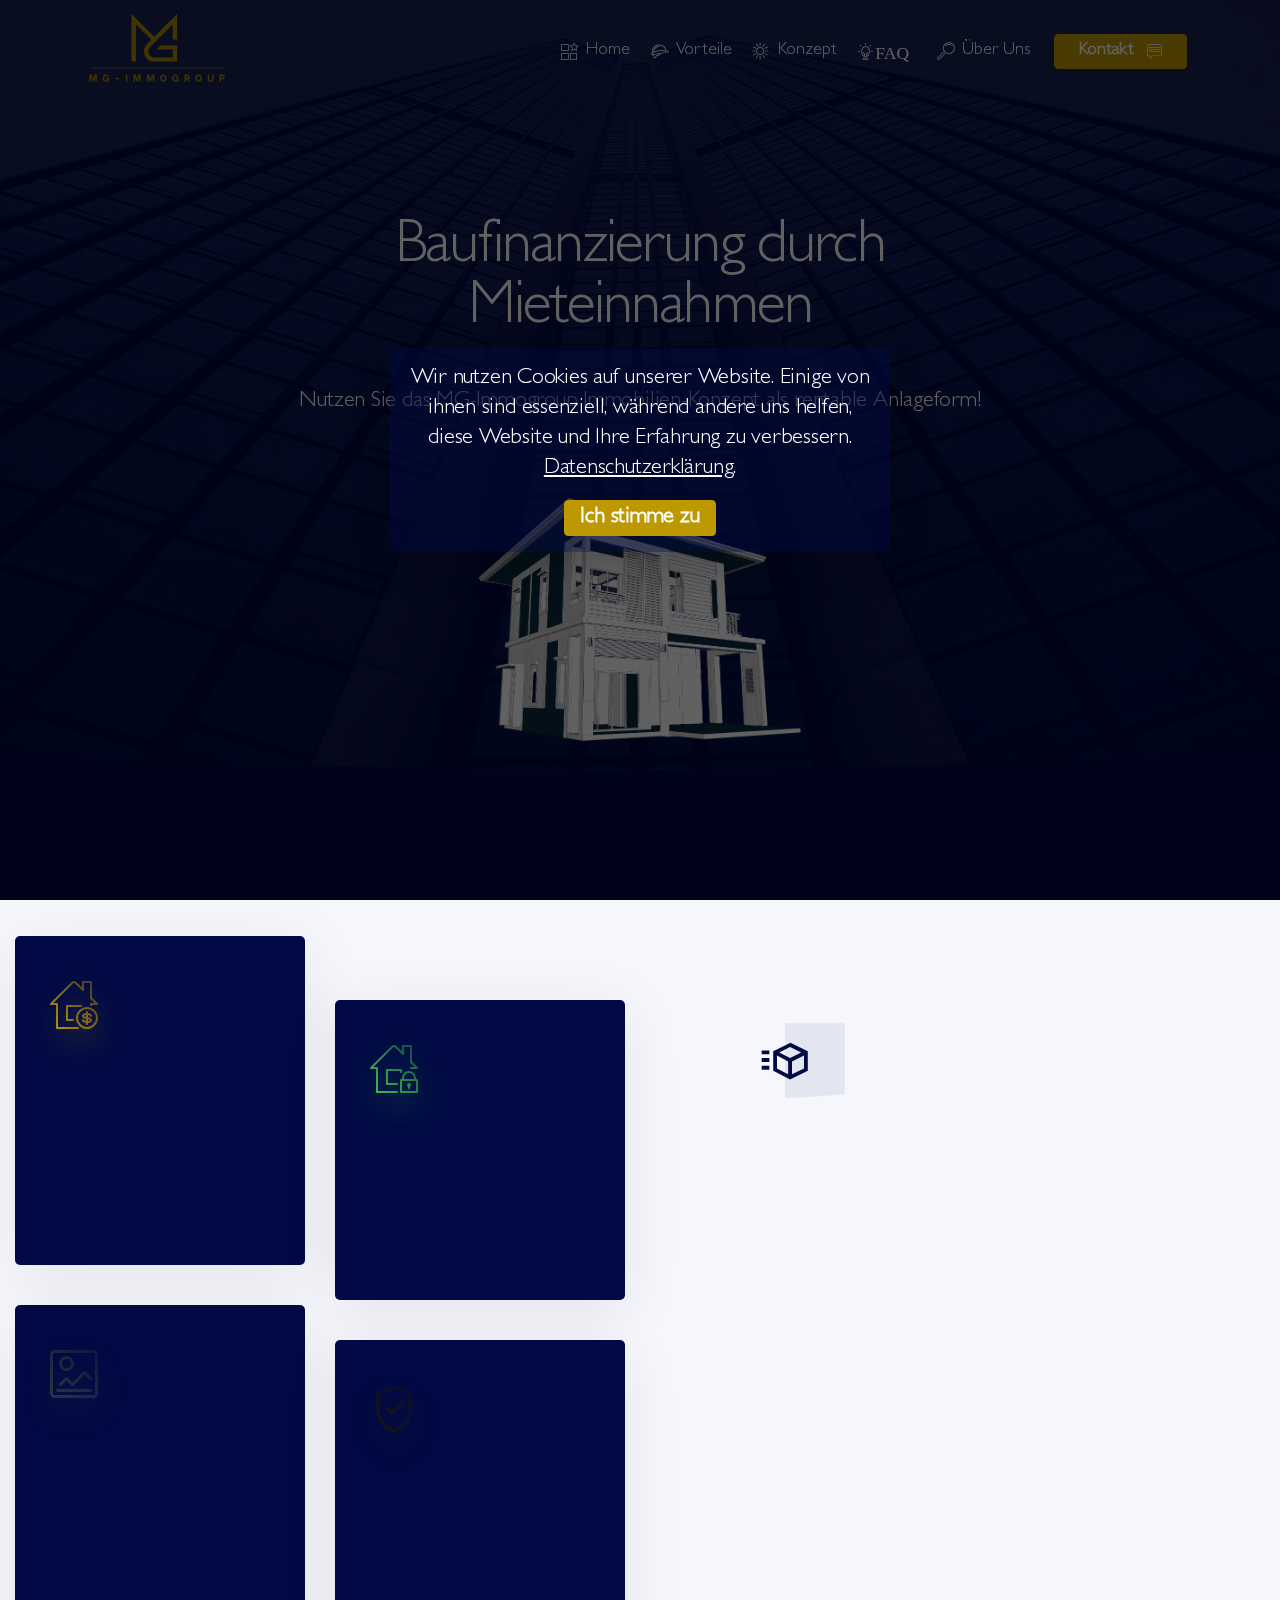
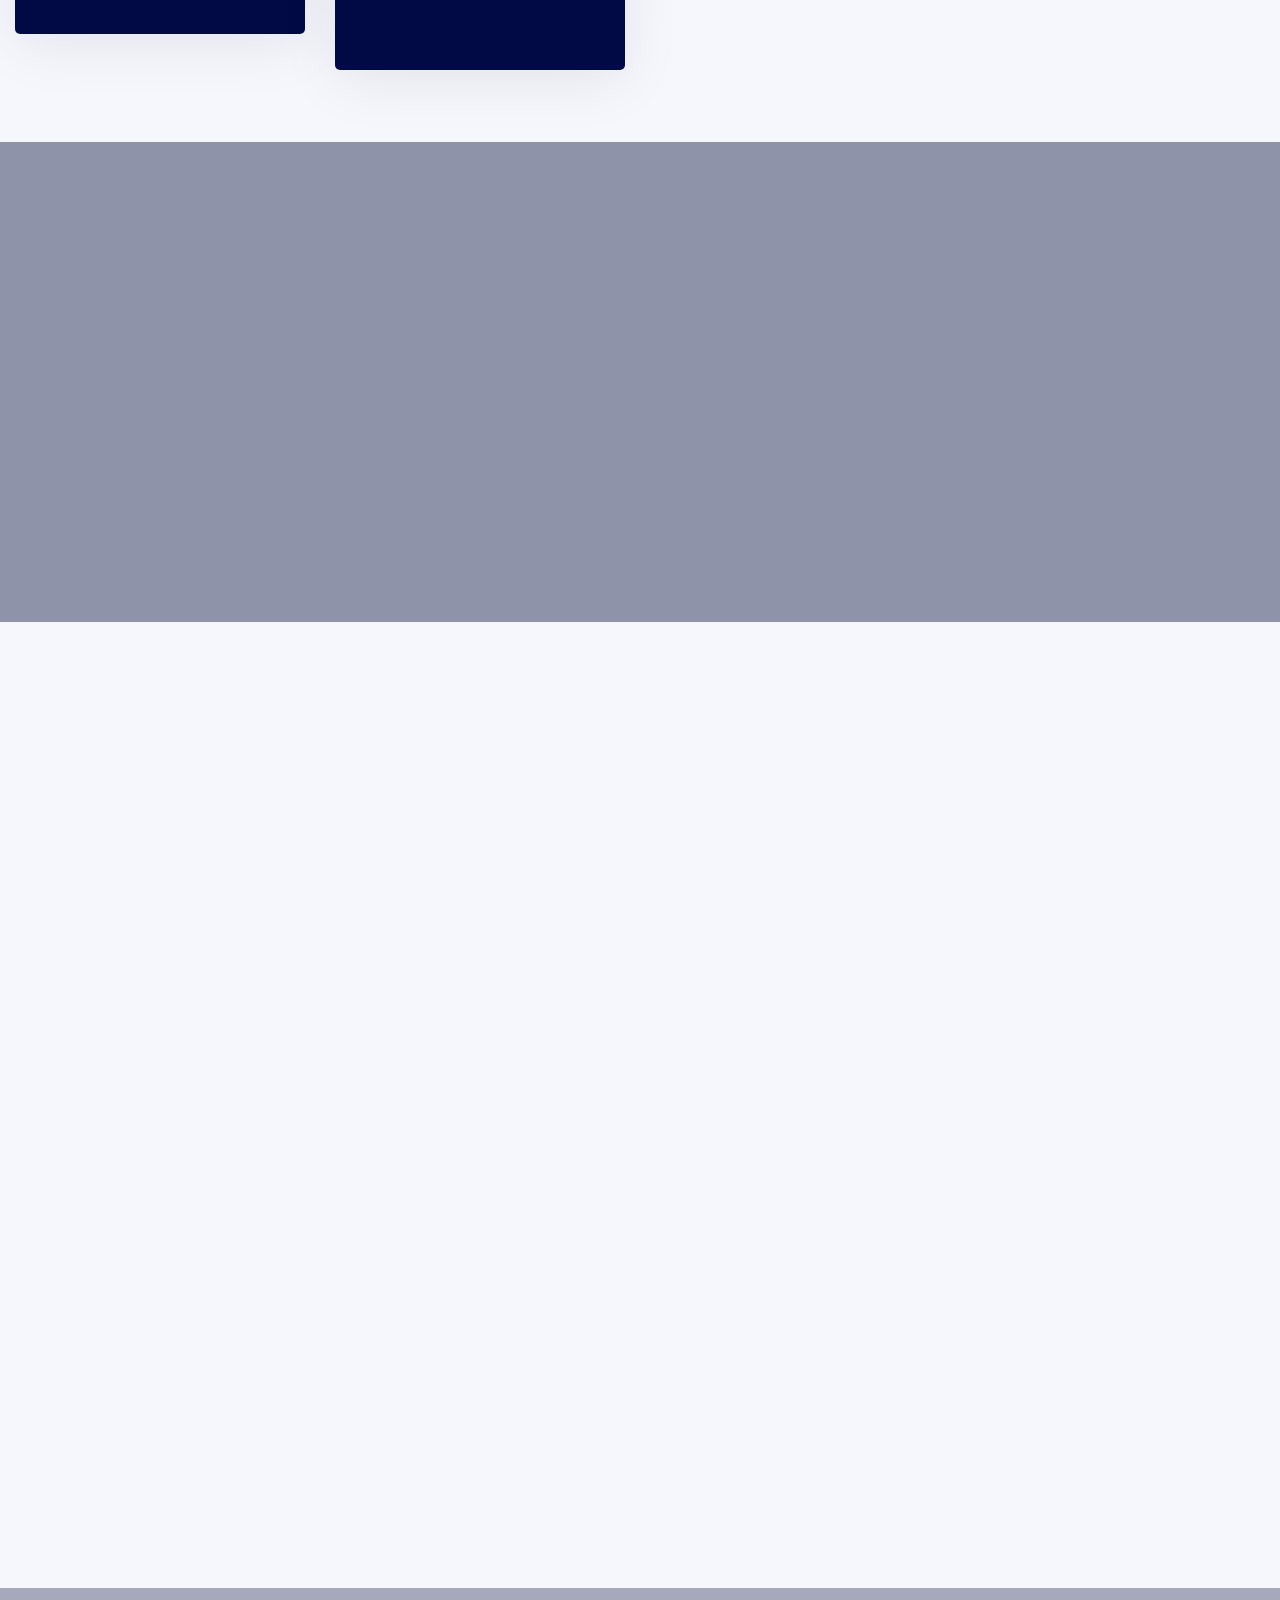
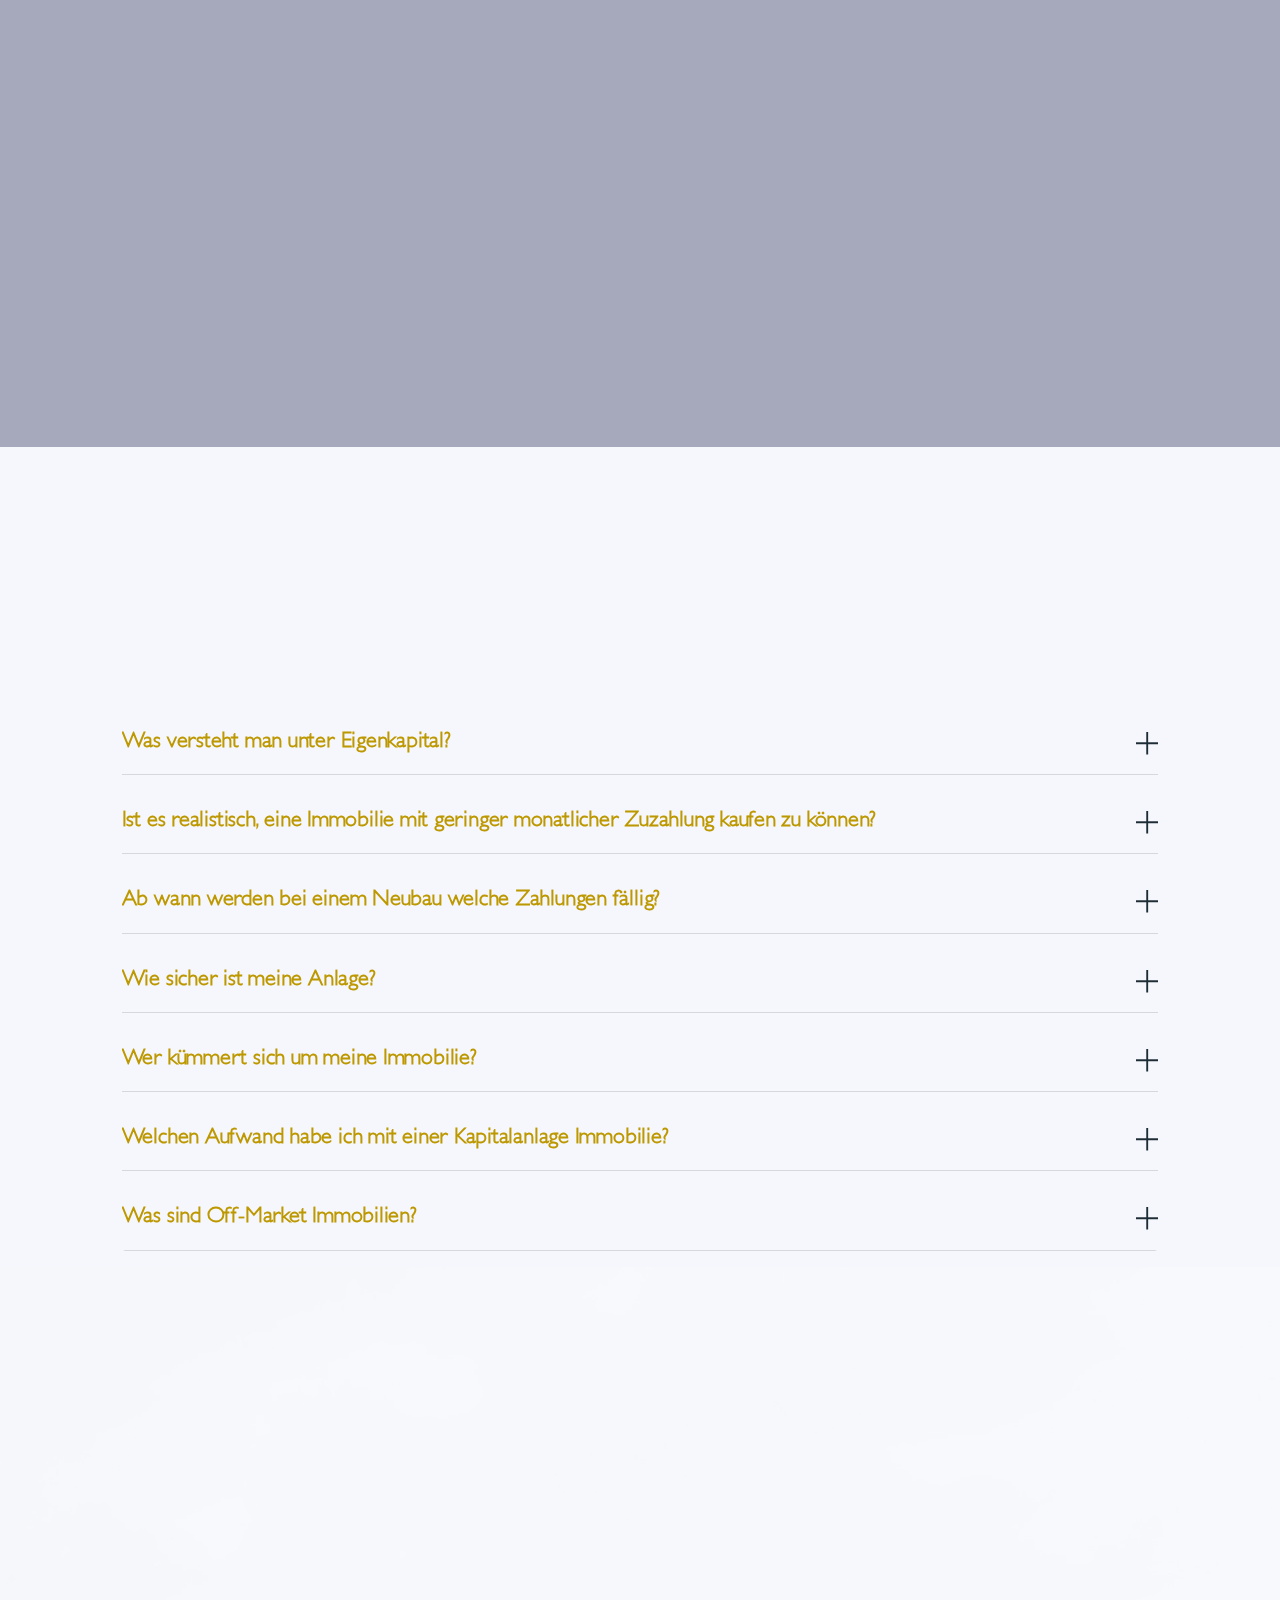
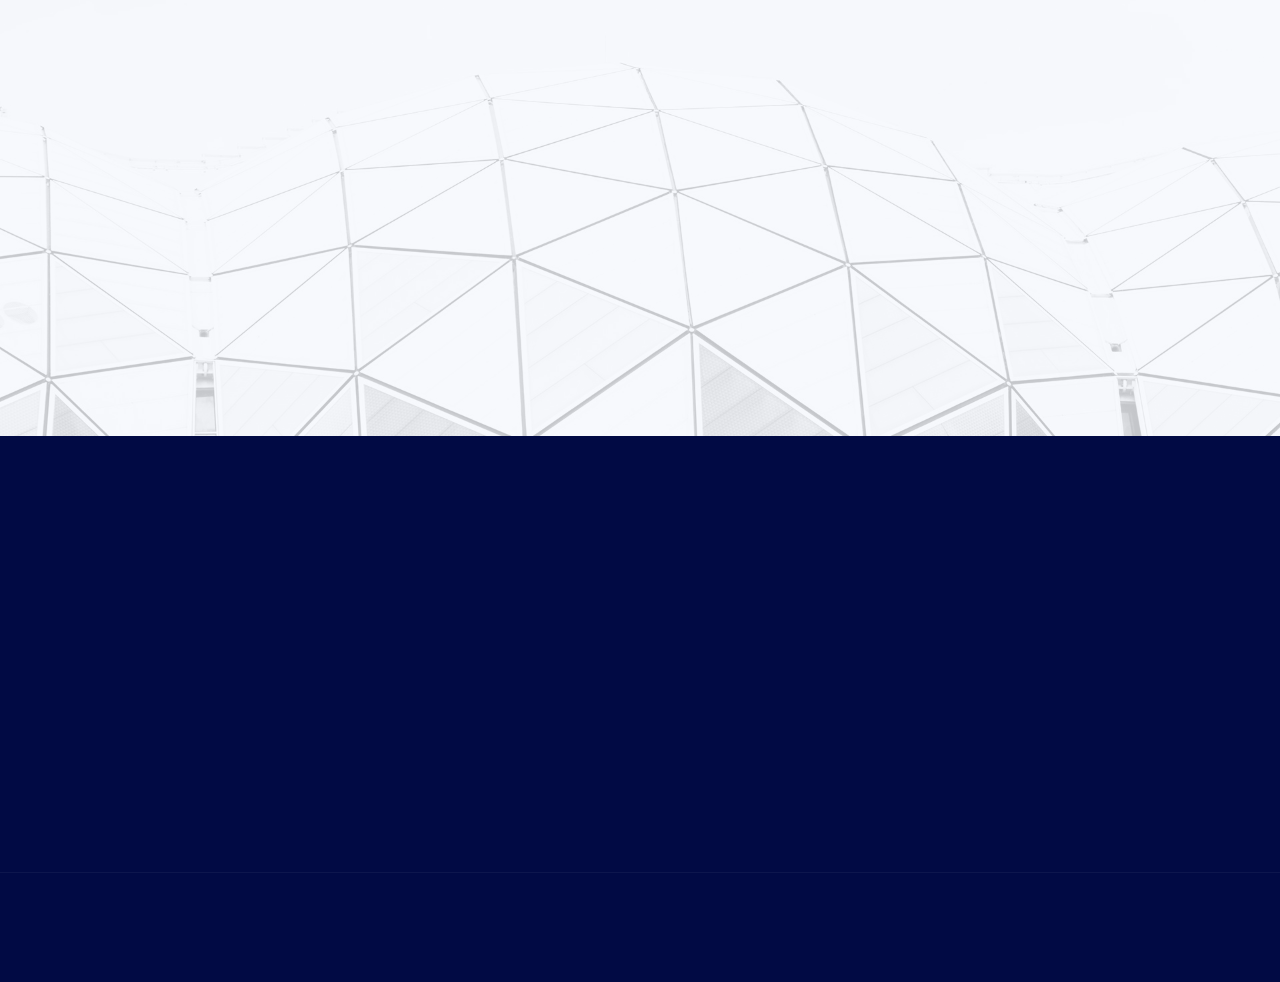
==== index.html @ 23e01e3e "create github pages" ====
<!DOCTYPE html>
<html  >
<head>
  
  <meta charset="UTF-8">
  <meta http-equiv="X-UA-Compatible" content="IE=edge">
  
  <meta name="viewport" content="width=device-width, initial-scale=1, minimum-scale=1">
  <link rel="shortcut icon" href="assets/images/mg-immogroup-logo-gold1-312x173.png" type="image/x-icon">
  <meta name="description" content="">
  
  
  <title>Home</title>
  <link rel="stylesheet" href="assets/web/assets/mobirise-icons2/mobirise2.css">
  <link rel="stylesheet" href="assets/web/assets/mobirise-icons/mobirise-icons.css">
  <link rel="stylesheet" href="assets/icon54-v2/style.css">
  <link rel="stylesheet" href="assets/web/assets/mobirise-icons-bold/mobirise-icons-bold.css">
  <link rel="stylesheet" href="assets/tether/tether.min.css">
  <link rel="stylesheet" href="assets/bootstrap/css/bootstrap.min.css">
  <link rel="stylesheet" href="assets/bootstrap/css/bootstrap-grid.min.css">
  <link rel="stylesheet" href="assets/bootstrap/css/bootstrap-reboot.min.css">
  <link rel="stylesheet" href="assets/web/assets/gdpr-plugin/gdpr-styles.css">
  <link rel="stylesheet" href="assets/animatecss/animate.min.css">
  <link rel="stylesheet" href="assets/dropdown/css/style.css">
  <link rel="stylesheet" href="assets/socicon/css/styles.css">
  <link rel="stylesheet" href="assets/theme/css/style.css">
  <link href="assets/fonts/style.css" rel="stylesheet">
  <link rel="preload" as="style" href="assets/mobirise/css/mbr-additional.css"><link rel="stylesheet" href="assets/mobirise/css/mbr-additional.css" type="text/css">
  
  
  
  

<meta name="theme-color" content="#bd9800">
<link rel="manifest" href="manifest.json">
<script src="sw-connect.js"></script>
<meta name="apple-mobile-web-app-capable" content="yes">
<link rel="apple-touch-startup-image" media="(device-width: 320px) and (device-height: 568px) and (-webkit-device-pixel-ratio: 2) and (orientation: portrait)" href="assets/images/apple-launch-640x1136.png">
<link rel="apple-touch-startup-image" media="(device-width: 375px) and (device-height: 667px) and (-webkit-device-pixel-ratio: 2) and (orientation: portrait)" href="assets/images/apple-launch-750x1334.png">
<link rel="apple-touch-startup-image" media="(device-width: 414px) and (device-height: 736px) and (-webkit-device-pixel-ratio: 3) and (orientation: portrait)" href="assets/images/apple-launch-1242x2208.png">
<link rel="apple-touch-startup-image" media="(device-width: 375px) and (device-height: 812px) and (-webkit-device-pixel-ratio: 3) and (orientation: portrait)" href="assets/images/apple-launch-1125x2436.png">
<link rel="apple-touch-startup-image" media="(device-width: 768px) and (device-height: 1024px) and (-webkit-device-pixel-ratio: 2) and (orientation: portrait)" href="assets/images/apple-launch-1536x2048.png">
<link rel="apple-touch-startup-image" media="(device-width: 834px) and (device-height: 1112px) and (-webkit-device-pixel-ratio: 2) and (orientation: portrait)" href="assets/images/apple-launch-1668x2224.png">
<link rel="apple-touch-startup-image" media="(device-width: 1024px) and (device-height: 1366px) and (-webkit-device-pixel-ratio: 2) and (orientation: portrait)" href="assets/images/apple-launch-2048x2732.png">
<meta name="apple-mobile-web-app-status-bar-style" content="default">
<meta name="apple-mobile-web-app-title" content="">
<link rel="apple-touch-icon" href="apple-touch-icon.png"></head>
<body>
  
  <link rel="stylesheet" href="style.less" class="cid-sPZjjDPNeC" id="menu1-73" data-rv-view="12080"><section class="menu cid-sPZjjDPNeC" once="menu" id="menu1-73">

    

    <nav class="navbar navbar-expand beta-menu navbar-dropdown align-items-center navbar-fixed-top navbar-toggleable-sm bg-color transparent">
        <button class="navbar-toggler navbar-toggler-right" type="button" data-toggle="collapse" data-target="#navbarSupportedContent" aria-controls="navbarSupportedContent" aria-expanded="false" aria-label="Toggle navigation">
            <div class="hamburger">
                <span></span>
                <span></span>
                <span></span>
                <span></span>
            </div>
        </button>
        <div class="menu-logo">
            <div class="navbar-brand">
                <span class="navbar-logo">
                    <a href="index.html">
                         <img src="assets/images/mg-immogroup-logo-gold1-312x173.png" alt="A.U.S. " title="" style="height: 5.4rem;">
                    </a>
                </span>
                
            </div>
        </div>
        <div class="collapse navbar-collapse" id="navbarSupportedContent">
            <ul class="navbar-nav nav-dropdown" data-app-modern-menu="true"><li class="nav-item">
                    <a class="nav-link link text-white display-4" href="index.html#features3-2"><span class="mbri-features mbr-iconfont mbr-iconfont-btn"></span>Home</a>
                </li><li class="nav-item"><a class="nav-link link text-white display-4" href="arbeitssicherheit.html"><span class="icon54-v2-helmet mbr-iconfont mbr-iconfont-btn"></span>
                        Vorteile</a></li><li class="nav-item"><a class="nav-link link text-white display-4" href="Umweltschutz.html"><span class="mbri-sun2 mbr-iconfont mbr-iconfont-btn"></span>
                        Konzept</a></li><li class="nav-item"><a class="nav-link link text-white display-4" href="Strahlenschutz.html"><span class="mbri-idea mbr-iconfont mbr-iconfont-btn">FAQ</span></a></li>
                <li class="nav-item">
                    <a class="nav-link link text-white display-4" href="index.html#testimonials4-c">
                        <span class="mbri-search mbr-iconfont mbr-iconfont-btn"></span>
                        Über Uns
                    </a>
                </li></ul>
            <div class="navbar-buttons mbr-section-btn"><a class="btn btn-sm btn-primary display-4" href="index.html#form1-h"><span class="mbri-chat mbr-iconfont mbr-iconfont-btn"></span>
                    Kontakt</a></div>
        </div>
    </nav>
</section>

<section class="header01 digitalm4_header01 cid-sKwS0HV9bY mbr-fullscreen mbr-parallax-background" id="header01-1q">

    

    <div class="mbr-overlay" style="opacity: 0.9; background-color: rgb(1, 10, 68);"></div>
    <svg xmlns="http://www.w3.org/2000/svg" xmlns:xlink="http://www.w3.org/1999/xlink" width="1380px" height="760px" viewBox="0 0 1380 760" preserveAspectRatio="xMidYMid meet">
        <defs id="svgEditorDefs">
            <polygon id="svgEditorShapeDefs" style="fill:khaki;stroke:black;vector-effect:non-scaling-stroke;stroke-width:0px;"></polygon>
        </defs>
        <rect id="svgEditorBackground" x="0" y="0" width="1380" height="760" style="fill: none; stroke: none;"></rect>
        <path d="M0.3577131120350206,0.819491525482845h-1.5000000000000355ZM0.3577131120350206,-3.1805084745172603h-1.5000000000000355ZM-0.14228688796500222,-4.180508474517258h5.000000000000002a5,5,0,0,1,0,6.00000000000003h-5.000000000000025a5,5,0,0,0,0,-6.00000000000003ZM5.8577131120349835,-1.1805084745172634h1.0000000000000249Z" style="fill:khaki; stroke:black; vector-effect:non-scaling-stroke;stroke-width:0px;" id="e2_shape" transform="matrix(1.01506 82.3743 -245.478 0.34062 392.311 526.125)"></path>
    </svg>
    <div class="container align-center">
        <div class="row justify-content-center">
            <div class="mbr-white col-md-12 col-lg-9">
                <h1 class="mbr-section-title mbr-bold pb-3 mbr-fonts-style display-1"><span style="font-weight: normal;"><br></span><span style="font-weight: normal;">Baufinanzierung durch Mieteinnahmen</span></h1>
                <p class="mbr-text pb-3 mbr-semibold mbr-fonts-style display-7"><span style="font-weight: normal;">Nutzen Sie das&nbsp;MG-Immogroup Immobilien-Konzept&nbsp;als rentable Anlageform!</span><br></p>
                
            </div>
            <div class="pt-5 align-center">
                <img src="assets/images/21-717x541.png" alt="" style="width: 45%;">
            </div>
        </div>
    </div>
</section>

<section class="firmm4_features3 cid-sKLovhKXoU" id="features3-58">

    

    

    <div class="container-fluid">
        <div class="row align-items-center flex-row-reverse">
            <div class="title__block col-xl-5 col-lg-6 col-md-12 col-12">
                <div class="icon_block">
                        <div class="iconfont-wrapper">
                            <span class="mbr-iconfont mobi-mbri-delivery mobi-mbri"></span>
                        </div>
                    </div>
                <h3 class="mbr-section-title mbr-fonts-style display-2"><em><br></em><em>4 Gründe für eine
</em><div><em>Kapitalanlage in Immobilien</em></div></h3>
                <p class="mbr-text mbr-fonts-style display-7"><strong>Wir beraten Sie individuell, fair &amp; basierend auf Fakten
</strong><br><br>Aus diesem Grund hat sich die MG-Immogroup darauf spezialisiert, allen Kunden einen einfachen und gewinnbringenden Zugang zu Immobilien als Kapitalanlage in Straubing und ganz Bayern zu ermöglichen.</p>
                    <p class="btn_link mbr-fonts-style display-7"><a href="index.html#features14-1w" class="text-primary">Das Mg-Immogroup Immobilien-Konzept als Kapitalanlage</a><span class="mobi-mbri mobi-mbri-right mbr-iconfont" style=""></span></p>
            </div>
            <div class="col-xl-1 d-none d-xl-block"></div>
            <div class="col-lg-6 col-md-12 col-12 col-xl-6">
                <div class="row wrap">
                    <div class="col-md-6 d-flex flex-column justify-content-center">
                        <div class="card__block">
                            <div class="icon__card_wrap">
                                <div class="icon__card color1">
                                    <span class="mbr-iconfont mbr-iconfont-1 icon54-v2-dollar-house"></span>
                                </div>
                            </div>
                            <h4 class="card__title mbr-fonts-style display-7"><strong>Sicherheit</strong></h4>
                            <p class="card__text mbr-fonts-style display-4">Der deutsche Markt ist sehr attraktiv. Der Markt ist stabil und das Eigentum ist im Grundbuch fest verankert.<br></p>
                            
                        </div>

                        <div class="card__block">
                            <div class="icon__card_wrap">
                                <div class="icon__card color4">
                                    <span class="mbr-iconfont mbr-iconfont-1 mbrib-photo" style="color: rgb(255, 255, 255); fill: rgb(255, 255, 255);"></span>
                                </div>
                            </div>
                            <h4 class="card__title mbr-fonts-style display-7"><strong>Wenig Aufwand</strong></h4>
                            <p class="card__text mbr-fonts-style display-4">Verwaltung, Vermietung sowie Anfragen ihrer Mieter können sie einfach ab ~25€  outsourcen.<br></p>
                            
                        </div>
                    </div>

                    <div class="col-md-6 column2">
                        <div class="card__block">
                            <div class="icon__card_wrap">
                                <div class="icon__card color2">
                                    <span class="mbr-iconfont mbr-iconfont-1 icon54-v2-secure-house" style="color: rgb(189, 152, 0); fill: rgb(189, 152, 0);"></span>
                                </div>
                            </div>
                            <h4 class="card__title mbr-fonts-style display-7"><strong>Niedrige Zinsen</strong></h4>
                            <p class="card__text mbr-fonts-style display-4">Die Niedrigzinsphase macht günstige Finanzierungen schon ab ~1% Zinsen möglich.<br></p>
                            
                        </div>

                        <div class="card__block">
                            <div class="icon__card_wrap">
                                <div class="icon__card color3">
                                    <span class="mbr-iconfont mbr-iconfont-1 mobi-mbri-protect mobi-mbri" style="color: rgb(255, 255, 255); fill: rgb(255, 255, 255);"></span>
                                </div>
                            </div>
                            <h4 class="card__title mbr-fonts-style display-7"><strong>Attraktive Rahmenbedingungen</strong></h4>
                            <p class="card__text mbr-fonts-style display-4">Sichern sie sich steuerliche Vorteile, Schutz vor Inflation und hebeln sie ihr Eigenkapital.<br></p>
                            
                        </div>
                    </div>
                </div>
            </div>
        </div>

    </div>
</section>

<section class="features14 popup-btn-cards cid-sKx5l7wnvA mbr-parallax-background" id="features14-1w">

    

    <div class="mbr-overlay" style="opacity: 0.4; background-color: rgb(1, 10, 68);">
    </div>
    <a class="full-link"></a>
    <div class="container-fluid card-wrapper">
        <div class="row justify-content-center align-items-center" style="min-height: 14vw;">
             <div class="col-xl-10 col-lg-10 col-md-12 text-block">
                <h2 class="mbr-section-title mbr-fonts-style mbr-light mbr-white mbr-bold display-2"><span style="font-weight: normal;"><em>Das MG-IMMOGROUP<br>Immobilien-Konzept</em></span></h2>                 
             </div>
        </div>
    </div>
</section>

<section class="callToAction1 conferencem4_callToAction1 cid-sKLyAEzObb" id="callToAction1-5b">

	

	

	<div class="container">
		<div class="row">
			<div class="content__block text-white col-md-12">
				<h2 class="mbr-section-title mbr-bold mbr-fonts-style display-2"><span style="font-weight: normal;">Vom ersten Webseitenbesuch bis hin zum Notartermin</span><br></h2>
				<p class="mbr-text mbr-medium mbr-fonts-style display-7">Der Kauf von Häusern und Wohnungen gilt seit jeher als eine der sichersten Geldanlagen. <br>Aus diesem Grund haben wir das MG-Immogroup Immobilien-Konzept für unsere Kunden entwickelt.</p>
			</div>
			
		</div>
	</div>
</section>

<section class="features1 cid-sKLy23I9M1" id="features1-59">
    

    
    <div class="container">
        <div class="row">
            
            <div class="card col-12 col-md-6 col-lg-4">
                <div class="card-wrapper">
                    <div class="card-box align-center">
                        <h5 class="card-title mbr-fonts-style display-2">01<strong>&nbsp;&nbsp;</strong></h5>
                        <p class="card-text mbr-fonts-style display-4"><strong>Ihre Anfrage &amp; Erstkontakt</strong><br>Sie können ihre <a href="kostenlose Erstberatung.html" class="text-primary">Anfrage</a> direkt auf unserer Webseite stellen, worauf wir uns schnellstmöglich telefonisch bei Ihnen melden, um Ihren derzeitigen Stand zu sondieren und herauszufinden, wie wir Sie beim Investieren unterstützen können. </p>
                    </div>
                </div>
            </div>
            <div class="card col-12 col-md-6 col-lg-4">
                <div class="card-wrapper">
                    <div class="card-box align-center">
                        <h5 class="card-title mbr-fonts-style display-2">02</h5>
                        <p class="card-text mbr-fonts-style display-4"><strong>Finanzierbarkeit &amp; Konditionen</strong><br>In der Erstberatung nehmen wir Ihre Ausgangssituation auf und verfeinern Ihr persönliches Anforderungsprofil, welches die Grundlage für die ausgewählten Investmentvorschläge sein wird. </p>
                    </div>
                </div>
            </div>
            <div class="card col-12 col-md-6 col-lg-4">
                <div class="card-wrapper">
                    <div class="card-box align-center">
                        <h5 class="card-title mbr-fonts-style display-2">03</h5>
                        <p class="card-text mbr-fonts-style display-4"><strong>Exklusive Konzeptvorstellung
</strong><br>Auf Basis Ihrer Anforderungen und unserer Analyse finden wir das für Sie perfekte Investment-Objekt unter Berücksichtigung auf die Entwicklung, Lage und Wertsteigerung des Objekts.<br></p>
                    </div>
                </div>
            </div>
        </div>
    </div>
</section>

<section class="mbr-section info1 studiom4_info1 vertical-line cid-sKLYf8PVA6" id="info1-5c">

	

	

	<div class="container">
		<div class="wrapper">
			<div class="container-column">
				
				<h2 class="align-left mbr-fonts-style mbr-section-title mbr-black display-2"><em>Baufinanzierung durch Mieteinnahmen....</em><br></h2>
				
			</div>
			<div class="mbr-section-btn align-left"><a class="btn btn-primary-outline display-7" href="Beispielrechnung.html">Beispielrechnung</a></div>
		</div>
	</div>
</section>

<section class="features1 cid-sKLyiSddET" id="features1-5a">
    

    
    <div class="container">
        <div class="row">
            
            <div class="card col-12 col-md-6 col-lg-4">
                <div class="card-wrapper">
                    <div class="card-box align-center">
                        <h5 class="card-title mbr-fonts-style display-2">04</h5>
                        <p class="card-text mbr-fonts-style display-4"><strong>Das Finale: Der Notartermin</strong><br>Mit ihrer Reservierung werden die Kaufverträge bei einem Notar bestellt und die Finanzierung finalisiert. Nachdem sie die Verträge erhalten haben, wird ein Termin zur persönlichen Beurkundung in den Räumlichkeiten des Notars vereinbart.&nbsp;<br></p>
                    </div>
                </div>
            </div>
            <div class="card col-12 col-md-6 col-lg-4">
                <div class="card-wrapper">
                    <div class="card-box align-center">
                        <h5 class="card-title mbr-fonts-style display-2">05</h5>
                        <p class="card-text mbr-fonts-style display-4"><strong>Abschluss und Kundenservice </strong><br>Wir stehen ihnen mit erstklassigem Support bei allen Rückfragen rund um ihr Investment zur Verfügung. Mit der Beurkundung ist der Kauf vollzogen und sie sind stolzer Besitzer einer MG-Immogroup Kapitalanlage!&nbsp; <strong>Herzliche Gratulation!&nbsp;</strong><br></p>
                    </div>
                </div>
            </div>
            <div class="card col-12 col-md-6 col-lg-4">
                <div class="card-wrapper">
                    <div class="card-box align-center">
                        <h5 class="card-title mbr-fonts-style display-2">06</h5>
                        <p class="card-text mbr-fonts-style display-4"><strong>Die MG-Immogroup Garantie.</strong><br>Jede Beratung durchläuft einen standardisierten, geprüften &amp; gesetzlich geregelten Prozess. Alles was wir tun, tun wir mit bestem Gewissen. Wir beraten unsere Kunden ehrlich, transparent &amp; beweisen Handschlagqualität.</p>
                    </div>
                </div>
            </div>
        </div>
    </div>
</section>

<section class="info1 educationm4_info1 cid-sK9SbLUfK1" data-bg-video="https://www.youtube.com/watch?v=CYY6e46Aypk" id="info1-1h">

	

	<div class="mbr-overlay" style="opacity: 0.3; background-color: rgb(1, 10, 68);"></div>

	<div class="container align-center">
		<div class="row justify-content-center">
			<div class="mbr-white col-lg-10 col-md-12">
				<h1 class="mbr-section-title mbr-bold align-left mbr-white pb-3 mbr-fonts-style display-2"><span style="font-weight: normal;"><em>Investieren Sie in Ihre Zukunft</em></span></h1>
				<p class="mbr-text align-left pb-4 mbr-fonts-style display-5">Legen Sie den Grundstein für das nachhaltige Wachstum Ihres Vermögens.<br></p>
				<div class="mbr-section-btn align-left"><a class="btn btn-md btn-primary display-4" href="kostenlose Erstberatung.html">Zur kostenlosen Erstberatung</a></div>
			</div>
		</div>
	</div>
	
</section>

<section class="content2 cid-sKIW4l9xfW" id="content2-4w">

    

    
    <div class="container-fluid">
        <div class="row justify-content-center">
            <div class="col-12 col-md-10">
                <div class="mbr-section-head align-center">
                    <h3 class="mbr-section-title mb-0 mbr-fonts-style display-2"><em>Häufig gestellte Fragen</em></h3>
                    <h4 class="mbr-section-subtitle mt-2 mbr-fonts-style display-7"><br>Viele Investoren stellen sich die gleichen Fragen rund um Investieren in Immobilien, vor allem beim ersten Immobilienkauf. <br>Einige Antworten auf die häufigsten Fragen wollen wir im Folgenden beantworten<strong>.</strong></h4>
                </div>
                <div id="bootstrap-accordion_9" class="panel-group accordionStyles accordion" role="tablist" aria-multiselectable="true">
                    <div class="card mb-3">
                        <div class="card-header" role="tab" id="headingOne">
                            <a role="button" class="panel-title collapsed" data-toggle="collapse" data-core="" href="#collapse1_9" aria-expanded="false" aria-controls="collapse1">
                                <h6 class="panel-title-edit mbr-fonts-style mb-0 display-7"><strong>Was versteht man unter Eigenkapital?</strong></h6>
                                <span class="mobi-mbri mobi-mbri-plus mbr-iconfont"></span>
                            </a>
                        </div>
                        <div id="collapse1_9" class="panel-collapse noScroll collapse" role="tabpanel" aria-labelledby="headingOne" data-parent="#bootstrap-accordion_9">
                            <div class="panel-body">
                                <p class="mbr-fonts-style panel-text display-7">Beim Investieren in Immobilien ist die Frage nach dem Eigenkapital dann relevant, wenn sie vorhaben, eine Immobilie mit einer Bankfinanzierung zu kaufen. Zu Ihrem verfügbaren Eigenkapital zählen Mittel wie Bargeld, Sparguthaben, Bankguthaben, Wertpapiere usw.
<br>
<br>Bei einem Immobilien-Investment reflektiert Ihr Eigenkapital den Teil des Kaufpreises ohne Kaufnebenkosten, den Sie selbst tragen. Die Kaufnebenkosten sind hier nicht berücksichtigt, d.h. der Eigenkapitalanteil sagt aus, wie viel Prozent des Kaufpreises der Immobilie (ohne Nebenkosten) durch Ihre Mittel  gedeckt werden.
<br>
<br>Ein kurzes Beispiel: Der Kaufpreis für eine Immobilie beträgt 150.000 Euro, welche Sie mit einer 80% Finanzierung kaufen. Ihr Eigenkapital beträgt dann 30T Euro, die Höhe des Bankkredits ist 120T Euro. Die Kaufnebenkosten (d.h., die Grunderwerbsteuer, Notargebühren, Grundbucheintragung, ggf. Maklerprovision) zahlen Sie zusätzlich und werden bei der Finanzierung nicht als Eigenkapital gesehen.&nbsp;<br></p>
                            </div>
                        </div>
                    </div>
                    <div class="card mb-3">
                        <div class="card-header" role="tab" id="headingOne">
                            <a role="button" class="panel-title collapsed" data-toggle="collapse" data-core="" href="#collapse2_9" aria-expanded="false" aria-controls="collapse2">
                                <h6 class="panel-title-edit mbr-fonts-style mb-0 display-7"><strong>Ist es realistisch, eine Immobilie mit geringer monatlicher Zuzahlung kaufen zu können?</strong></h6>
                                    <span class="mobi-mbri mobi-mbri-plus mbr-iconfont"></span>
                            </a>
                        </div>
                        <div id="collapse2_9" class="panel-collapse noScroll collapse" role="tabpanel" aria-labelledby="headingOne" data-parent="#bootstrap-accordion_9">
                            <div class="panel-body">
                                <p class="mbr-fonts-style panel-text display-7">Dazu muss man sich die Einnahmen- und Ausgabenrechnung einer Immobilie näher anschauen.
<br>Im Regelfall bringt eine Kapitalanlage-Immobilie folgende laufende Kosten mit sich:
<br>
<br>Annuität (Zins &amp; Tilgung)
<br>+ Hausverwaltung
<br>+ ggf. Sondereigentums-Verwaltung
<br>+ Instandhaltungsrücklage.
<br>
<br>Dementgegen stehen die laufenden Einnahmen:
<br>
<br>Mieteinahmen
<br>+ eventuelle steuerliche Effekte (diese gilt es gesondert zu prüfen),
<br>
<br>In der Praxis ist es durchaus realistisch, nach Verrechnung aller Kosten eine Kapitalanlage-Immobilie mit einer geringen monatlichen Zuzahlung bzw. sogar einem positiven Cashflow* zu erhalten.
<br>
<br>*In Abhängigkeit der Finanzierung. Diese wird z. B. durch die persönliche Bonität, das eingesetzte Eigenkapital, das Alter und die Tilgungsrate beeinflusst. <strong>Das ganze Team der MG-Immogroup wird ihnen gerne bei der Realisierung zur Seite stehen. Auf unserer Homepage finden sie auch eine <a href="Beispielrechnung.html" class="text-primary"><b>Beispielrechnung</b></a>, die wir natürlich auch für Ihr Projekt erstellen.</strong><br></p>
                            </div>
                        </div>
                    </div>
                    <div class="card mb-3">
                        <div class="card-header" role="tab" id="headingOne">
                            <a role="button" class="panel-title collapsed" data-toggle="collapse" data-core="" href="#collapse3_9" aria-expanded="false" aria-controls="collapse3">
                                <h6 class="panel-title-edit mbr-fonts-style mb-0 display-7"><strong>Ab wann werden bei einem Neubau welche Zahlungen fällig?</strong></h6>
                                        <span class="mobi-mbri mobi-mbri-plus mbr-iconfont"></span>
                            </a>
                        </div>
                        <div id="collapse3_9" class="panel-collapse noScroll collapse" role="tabpanel" aria-labelledby="headingOne" data-parent="#bootstrap-accordion_9">
                            <div class="panel-body">
                                <p class="mbr-fonts-style panel-text display-7">
                                    Ein wichtiges Merkmal beim Kauf von Neubauimmobilien ist, dass die Kaufpreiszahlung in kleinen Schritten jeweils nach Beendigung bestimmter Bauabschnitte erfolgt. Und zwar nach einem festgelegten Zahlungsplan gemäß der MaBV, der Makler-Bauträger-Verordnung. Alle Mitarbeiter der MG-Immogroup geben ihnen immer einen genauen Überblick zu der jeweiligen Immobilie.&nbsp;</p>
                            </div>
                        </div>
                    </div>
                    <div class="card mb-3">
                        <div class="card-header" role="tab" id="headingOne">
                            <a role="button" class="panel-title collapsed" data-toggle="collapse" data-core="" href="#collapse4_9" aria-expanded="false" aria-controls="collapse4">
                                <h6 class="panel-title-edit mbr-fonts-style mb-0 display-7"><strong>Wie sicher ist meine Anlage?</strong></h6>
                                <span class="mobi-mbri mobi-mbri-plus mbr-iconfont"></span>
                            </a>
                        </div>
                        <div id="collapse4_9" class="panel-collapse noScroll collapse" role="tabpanel" aria-labelledby="headingOne" data-parent="#bootstrap-accordion_9">
                            <div class="panel-body">
                                <p class="mbr-fonts-style panel-text display-7">
                                    Immobilien gelten als eine der sichersten Wertanlagen für dein Kapital. Da Wohnraum immer knapper wird, steigen proportional dazu auch die Mieten. Diese und noch viele weitere Aspekte sichern dein Kapital langfristig. <a href="kostenlose Erstberatung.html" class="text-primary">Mehr dazu erfährst du gerne in einem persönlichen Beratungsgespräch.</a></p>
                            </div>
                        </div>
                    </div>
                    <div class="card mb-3">
                        <div class="card-header" role="tab" id="headingOne">
                            <a role="button" class="panel-title collapsed" data-toggle="collapse" data-core="" href="#collapse5_9" aria-expanded="false" aria-controls="collapse5">
                                <h6 class="panel-title-edit mbr-fonts-style mb-0 display-7"><strong>Wer kümmert sich um meine Immobilie?</strong></h6>
                                    <span class="mobi-mbri mobi-mbri-plus mbr-iconfont"></span>
                            </a>
                        </div>
                        <div id="collapse5_9" class="panel-collapse noScroll collapse" role="tabpanel" aria-labelledby="headingOne" data-parent="#bootstrap-accordion_9">
                            <div class="panel-body">
                                <p class="mbr-fonts-style panel-text display-7">Unsere Mietverwaltung koordiniert alle erforderlichen Maßnahmen rund um deine Immobilie.&nbsp;Die Mietverwaltung kümmert sich um alle Anliegen der Mieter. Sie regelt ebenfalls die Neuvermietung der Wohnung bei einem Mieterwechsel.&nbsp;Bei einem Mieterwechsel, Leerstand oder Renovierungen sorgen unsere Mietgarantiekonzepte für einen kontinuierlichen Mieteingang, damit du dein Geld pünktlich erhältst. </p>
                            </div>
                        </div>
                    </div>
                    <div class="card mb-3">
                        <div class="card-header" role="tab" id="headingOne">
                            <a role="button" class="panel-title collapsed" data-toggle="collapse" data-core="" href="#collapse6_9" aria-expanded="false" aria-controls="collapse6">
                                <h6 class="panel-title-edit mbr-fonts-style mb-0 display-7"><strong>Welchen Aufwand habe ich mit einer Kapitalanlage Immobilie?</strong></h6>
                                        <span class="mobi-mbri mobi-mbri-plus mbr-iconfont"></span>
                            </a>
                        </div>
                        <div id="collapse6_9" class="panel-collapse noScroll collapse" role="tabpanel" aria-labelledby="headingOne" data-parent="#bootstrap-accordion_9">
                            <div class="panel-body">
                                <p class="mbr-fonts-style panel-text display-7">Hier kommt es daher in erster Linie darauf an, welche Anforderung Sie an Ihr Investment haben. Der Aufwand variiert, je nach Anlageklasse, von „sehr wenig“ bis hin zu „sehr hoch“ (wenn Sie zum Beispiel ein sanierungsbedürftiges Objekt selbst renovieren wollen).
<br>
<br>Viele Kapitalanleger sehen sich eher auf der Seite mit „sehr wenig“ Aufwand, um ein Immobilien-Portfolio aufbauen zu können. Hier helfen in erster Linie die in Mehrfamilienhäusern beauftragten Haus- und Wohnungsverwaltungen, welche sich für überschaubare Beträge schon um sehr viel kümmern: z.B. um die Nebenkostenabrechnungen, Reparaturen, Mieterhöhungen, usw. Für einen meist fixen monatlichen Betrag kümmert sich der Haus- bzw. Wohnungsverwalter um die anfallende Arbeit, sodass Sie Ihren Aufwand minimieren können. Hier mehr zu wenig Aufwand lesen.
<br>
<br>Stark im Trend ist das Investieren in Betreiberimmobilien, wie z.B. Seniorenimmobilien oder Micro bzw. Serviced Apartments.<br>Mit unserer Erfahrung helfen wir ihnen die für Sie passende Immobilie zu finden - <a href="kostenlose Erstberatung.html" class="text-primary">hier geht´s zum kostenlosen Erstgespräch.</a></p>
                            </div>
                        </div>
                    </div>
                    <div class="card mb-3">
                        <div class="card-header" role="tab" id="headingOne">
                            <a role="button" class="panel-title collapsed" data-toggle="collapse" data-core="" href="#collapse7_9" aria-expanded="false" aria-controls="collapse7">
                                <h6 class="panel-title-edit mbr-fonts-style mb-0 display-7"><strong>Was sind Off-Market Immobilien?</strong></h6>
                                        <span class="mobi-mbri mobi-mbri-plus mbr-iconfont"></span>
                            </a>
                        </div>
                        <div id="collapse7_9" class="panel-collapse noScroll collapse" role="tabpanel" aria-labelledby="headingOne" data-parent="#bootstrap-accordion_9">
                            <div class="panel-body">
                                <p class="mbr-fonts-style panel-text display-7">Off Market Immobilien sind hochinteressante Anlageobjekte die Sie nicht am freien Markt finden. Durch die Partnerschaft zu verschiedenen Bauträgern in ganz Bayern aber auch Deutschlandweit sind Off-Market Immobilien ein grosser Bestandteil des MG-Immogroup Immobilienbestands.&nbsp;</p>
                            </div>
                        </div>
                    </div>
                    
                    
                    
                </div>
            </div>
        </div>
    </div>
</section>

<section class="features4 carousel slide testimonials-slider conferencem4_features4 cid-sKOuPeIGkJ" data-interval="false" id="features4-6c">

    

    <div class="mbr-overlay" style="opacity: 0.8; background-color: rgb(245, 247, 253);">
    </div>

    <div class="container">
        <div class="title__block align-center">
            <h2 class="mbr-fonts-style mbr-bold mbr-section-title display-2"><span style="font-weight: normal;"><em>Unsere derzeitigen Immobilien - bestimmt auch in Ihrer Nähe</em></span></h2>
            <p class="mbr-fonts-style mbr-text display-7">Neben den richtigen Partnern, Bauträgern und Banken, ist für uns die Lage der Immobilie eines der wichtigsten Faktoren bei der Objektauswahl einer MG-Immogroup Immobilie.<br><br>Bei allen unseren Immobilien als Kapitalanlage legen wir höchste Ansprüche auf die Entwicklung, Lage und Ausstattung, die das Potenzial und die Wertsteigerungsoptionen maßgeblich beeinflussen.<br></p>
        </div>
        <div class="carousel slide pt-3" role="listbox" data-pause="true" data-keyboard="false" data-ride="carousel" data-interval="4000">
            <div class="carousel-inner d-flex">
                

                
                
                
            <div class="carousel-item">
                    <div class="user col-md-6 col-sm-12">
                        <a href="http://www.mg-immogroup.de"><img src="assets/images/mbr-1920x1280.jpg" alt="Zusatzrente mit Immobilien" title=""></a>
                    </div>
                    <div class="user col-md-6 col-sm-12">
                        <a href="http://www.mg-immogroup.de"><img src="assets/images/h25-scaled-1050x700.jpg" alt="" title=""></a>
                    </div>
                </div><div class="carousel-item">
                    <div class="user col-md-6">
                        <a href="http://www.mg-immogroup.de"><img src="assets/images/csm-doppelhaus-neubau-istock-ewg3d-a8aa1135c1-940x705.jpg" alt="" title=""></a>
                    </div>
                    <div class="user col-md-6">
                        <a href="http://www.mg-immogroup.de"><img src="assets/images/0351-candis-punkto-fertigstellung-650x487.jpg" alt="Zus" title=""></a>
                    </div>
                </div><div class="carousel-item">
                    <div class="user col-md-6">
                        <a href="http://www.mg-immogroup.de"><img src="assets/images/22ab9bc2-1623-41aa-8d5a-9b6f97908e52-w948-r2.2627247790307834-fpx15-fpy77-948x419.jpg" alt="" title=""></a>
                    </div>
                    <div class="user col-md-6">
                        <a href="http://www.mg-immogroup.de"><img src="assets/images/pic-candisapart-01-hi-1050x700.jpg" alt="" title=""></a>
                    </div>
                </div><div class="carousel-item">
                    <div class="user col-md-6">
                        <a href="http://www.mg-immogroup.de"><img src="assets/images/mbr-1050x700.jpg" alt="" title=""></a>
                    </div>
                    <div class="user col-md-6">
                        <a href="http://www.mg-immogroup.de"><img src="assets/images/1655922-gross-1000x750.jpg" alt="" title=""></a>
                    </div>
                </div><div class="carousel-item">
                    <div class="user col-md-6">
                        <a href="http://www.mg-immogroup.de"><img src="assets/images/straubing-1050x452.jpg" alt="" title=""></a>
                    </div>
                    <div class="user col-md-6">
                        <a href="http://www.mg-immogroup.de"><img src="assets/images/96d95e561c844a4e9a008b005f47e023.6e7b65d0-780x520.jpg" alt="" title=""></a>
                    </div>
                </div><div class="carousel-item">
                    <div class="user col-md-6">
                        <a href="http://www.mg-immogroup.de"><img src="assets/images/mbr-1920x1280.jpg" alt="" title=""></a>
                    </div>
                    <div class="user col-md-6">
                        <a href="http://www.mg-immogroup.de"><img src="assets/images/120515-referenz-stadthaus-zuerich-shakertisch-moooi-eames-ray-charles-vitra-basel-chair-ingo-maurer-900x600.jpg" alt="" title=""></a>
                    </div>
                </div><div class="carousel-item">
                    <div class="user col-md-6">
                        <a href="http://www.mg-immogroup.de"><img src="assets/images/kopie-von-kopie-von-mg-immogroup1-1050x472.png" alt="" title=""></a>
                    </div>
                    <div class="user col-md-6">
                        <a href="http://www.mg-immogroup.de"><img src="assets/images/96d95e561c844a4e9a008b005f47e023.6e7b65d0-780x520.jpg" alt="" title=""></a>
                    </div>
                </div><div class="carousel-item">
                    <div class="user col-md-6">
                        <a href="http://www.mg-immogroup.de"><img src="assets/images/zweifamilienhaus-walmdach-190-gartenansicht-640x499.jpg" alt="" title=""></a>
                    </div>
                    <div class="user col-md-6">
                        <a href="http://www.mg-immogroup.de"><img src="assets/images/1920-1080-85-8-1-1028x720.jpg" alt="" title=""></a>
                    </div>
                </div><div class="carousel-item">
                    <div class="user col-md-6">
                        <a href="http://www.mg-immogroup.de"><img src="assets/images/herzstueck-das-zentrum-des-940x528.jpg" alt="" title=""></a>
                    </div>
                    <div class="user col-md-6">
                        <a href="http://www.mg-immogroup.de"><img src="assets/images/bona-bau-altbausanierung-moderner-altbau-scaled-1050x700.jpg" alt="" title=""></a>
                    </div>
                </div><div class="carousel-item">
                    <div class="user col-md-6">
                        <a href="http://www.mg-immogroup.de"><img src="assets/images/34009-bild-mittel1-energienetzhh-hinterderlieth-gebaeudezeile-pv-440-440x330.jpg" alt="" title=""></a>
                    </div>
                    <div class="user col-md-6">
                        <a href="http://www.mg-immogroup.de"><img src="assets/images/1655922-gross-1000x750.jpg" alt="" title=""></a>
                    </div>
                </div></div>

            <div class="carousel-controls">
                <a class="carousel-control-prev" role="button" data-slide="prev">
                    <span aria-hidden="true" class="mobi-mbri mobi-mbri-left mbr-bol mbr-iconfont"></span>
                    <span class="sr-only">Previous</span>
                </a>

                <a class="carousel-control-next" role="button" data-slide="next">
                    <span aria-hidden="true" class="mobi-mbri mobi-mbri-right mbr-bold mbr-iconfont"></span>
                    <span class="sr-only">Next</span>
                </a>
            </div>
        </div>
    </div>
</section>

<section class="firmm4_footer2 cid-sKBlZ970xz" once="footer" id="footer2-29">

    
    
    
    
    <div class="container">
        <div class="row">
            <div class="footer_col_logo">
                
                <div class="brand_wrap">
                    <h3 class="brand_name mb-0 display-5">Immobilien-<br>Vermittlung</h3>
                </div>
                
                <div class="image">
                    <a href="index.html"><img src="assets/images/mg-immogroup-logo-gold1-400x222.png" alt="MG-Immogroup"></a>
                </div>
            </div>   
            <div class="footer_col">
                <h5 class="mbr-section-subtitle mbr-fonts-style display-7"><strong>Informationen</strong>
                </h5>
                <ul class="list mbr-fonts-style display-4">
                    <li class="mbr-text item-wrap"><a href="Immobilien Lexikon.html" class="text-primary">Lexikon</a></li>
                    <li class="mbr-text item-wrap"><a href="index.html#content2-4w" class="text-primary">FAQ - Infos</a></li><li class="mbr-text item-wrap"><span style="font-size: 1.1rem;"><a href="Beispielrechnung.html" class="text-primary">Beispielrechnung</a></span><br></li>
                    <li class="mbr-text item-wrap"><a href="kostenlose Erstberatung.html" class="text-primary">Erstberatung</a></li>
                </ul>
            </div>
            <div class="footer_col">
                <h5 class="mbr-section-subtitle mbr-fonts-style display-7"><strong>Wichtige Links</strong></h5>
                <ul class="list mbr-fonts-style display-4">
                    <li class="mbr-text item-wrap"><a href="Bauträger.html" class="text-primary">Bauträger&nbsp;</a><a href="Bauträger.html" class="text-primary">/Partner</a></li>
                    <li class="mbr-text item-wrap"><a href="Datenschutz.html" class="text-primary">Datenschutz</a></li>
                    <li class="mbr-text item-wrap"><a href="Impressum.html" class="text-primary">Impressum</a></li><li class="mbr-text item-wrap"><a href="AG.html" class="text-primary">AGB</a></li>
                </ul>
            </div>
            <div class="footer_col">
                <h5 class="mbr-section-subtitle mbr-fonts-style display-7">
                    <strong>Kontakt aufnehmen</strong></h5>
                <ul class="list mbr-fonts-style display-4">
                    <li class="mbr-text item-wrap">Generelle Anfragen</li>
                    <li class="mbr-text item-wrap">09421 / 4652833</li><li class="mbr-text item-wrap"><a href="mailto:info@mg-immogroup.de" class="text-primary">info@mg-immogroup.de</a></li>
                </ul>
            </div>
        </div>
    </div>
</section>

<section class="firmm4_footer3 cid-sKBmhJOsYN" id="footer3-2a">

    

    
    
    <div class="line"></div>
    
    <div class="container">
        <div class="row justify-content-between">
            <div class="col-12 col-md-4 col-lg-5">
                <p class="mbr-text mbr-fonts-style display-4">
                    © Copyright MG-Immogroup • All Rights Reserved.
                </p>
            </div>
            <div class="col-12 col-md-4 col-lg-3">
                <div class="social-list text-center">
                    
                    
                    
                    
                <div class="soc-item">
                        <a href="www.twitter.de" target="_blank">
                            <span class="mbr-iconfont mbr-iconfont-social socicon-twitter socicon"></span>
                        </a>
                    </div><div class="soc-item">
                        <a href="www.facebook.de" target="_blank">
                            <span class="mbr-iconfont mbr-iconfont-social socicon-facebook socicon"></span>
                        </a>
                    </div><div class="soc-item">
                        <a href="www.youtube.de" target="_blank">
                            <span class="mbr-iconfont mbr-iconfont-social socicon-youtube socicon"></span>
                        </a>
                    </div><div class="soc-item">
                        <a href="www.instagram.de" target="_blank">
                            <span class="mbr-iconfont mbr-iconfont-social socicon-instagram socicon"></span>
                        </a>
                    </div></div>
            </div>
            <div class="col-12 col-md-4 col-lg-4">
                <ul class="foot-menu">
                    
                    
                <li class="foot-menu-item mbr-fonts-style display-4"><a class="text-white text-primary" href="Über MG-Immogroup.html" target="_blank">Über uns</a>
                    </li><li class="foot-menu-item mbr-fonts-style display-4">
                        <a class="text-white text-primary" href="index.html#features3-58" target="_blank">Services</a>
                    </li></ul>
            </div>
        </div>
    </div>
</section>

<div class="modal mbr-popup cid-sL0ovxFJlT fade" tabindex="-1" role="dialog" data-overlay-color="#000000" data-overlay-opacity="0.8" id="mbr-popup-6m" aria-hidden="true">
        <div class="modal-dialog modal-xl modal-dialog-centered" role="document">
            <div class="modal-content">
                <div class="container position-static margin-center-pos">
                    <div class="modal-header pb-0">
                        <h5 class="modal-title mbr-fonts-style display-5">Anfrage Bauträger</h5>
                        <button type="button" class="close d-flex" data-dismiss="modal" data-bs-dismiss="modal" aria-label="Close">
                            <svg version="1.1" xmlns="http://www.w3.org/2000/svg" width="23" height="23" viewBox="0 0 23 23" fill="currentColor">
                                <path d="M13.4 12l10.3 10.3-1.4 1.4L12 13.4 1.7 23.7.3 22.3 10.6 12 .3 1.7 1.7.3 12 10.6 22.3.3l1.4 1.4L13.4 12z">
                                </path>
                            </svg>
                        </button>
                    </div>

                    <div class="modal-body">
                        <p class="mbr-text mbr-fonts-style display-7">
                            Wir freuen uns über Ihr interesse an der MG-Immogroup!</p>

                        <div>
                            
                            

                            <div class="form-wrapper" data-form-type="formoid">
                                <form action="https://mobirise.eu/" method="POST" class="mbr-form form-with-styler" data-form-title="Mobirise Form"><input type="hidden" name="email" data-form-email="true" value="JHSFkpofOHlkE9s5s86UD5DR7TqCMVKrwb9fTLbRzmc8sbyUdhbow/KtcJynJn91FTGtZJVsU1uS9o6Jr9KCN7yxWn9VJJZHDYB8bWiD1+eTnG6IiHY+49czuCE/oQgr.xHft+f7B3vRJb/EXCLFMOgbYnms7lMDvnLrqfuA4ro8J+Lb4v7SxOPYxkqqs0BXode0ReGSA5tP6M8s2Yv201+l/TEHmu8MIRSYvlVV9KfkyXZGpstkz81Ry6KkaAVy6">
                                    <div class="container">
                                        <div class="row">
                                            <div hidden="hidden" data-form-alert="" class="alert alert-success col-12">Danke für Ihr Vertrauen in die MG-Immogroup wir werden uns schnellstmöglich bei Ihnen melden</div>
                                            <div hidden="hidden" data-form-alert-danger="" class="alert alert-danger col-12">
                                            </div>
                                        </div>
                                        <div class="row form-content">
                                            <div class="col-md-4 form-group" data-for="name">
                                                <input type="text" name="name" placeholder="Name" data-form-field="Name" required="required" class="form-control display-7" id="name-mbr-popup-6m">
                                            </div>
                                            <div class="col-md-4 form-group" data-for="lastName">
                                                <input type="text" name="lastName" placeholder="Betreff" data-form-field="Last Name" required="required" class="form-control display-7" id="lastName-mbr-popup-6m">
                                            </div>
                                            <div class="form-group col" data-for="email">
                                                <input type="email" name="email" placeholder="Email" data-form-field="Email" required="required" class="form-control display-7" id="email-mbr-popup-6m">
                                            </div>
                                            <div class="col-md-auto input-group-btn"><button type="submit" class="btn btn-primary display-4">&nbsp; &nbsp; Anfrage absenden&nbsp; &nbsp;</button></div>
                                        </div>
                                    </div>
                                <span class="gdpr-block">
<label>
<span class="textGDPR display-7" style="color: #a7a7a7"><input type="checkbox" name="gdpr" id="gdpr-mbr-popup-6m" required="">Ja, ich habe die  <a style="color: #022889; text-decoration: underline;" href="datenschutz.html">Datenschutzerklärung</a> gelesen und akzeptiere diese.</span>
</label>
</span></form>
                            </div>
                        </div>
                    </div>

                    
                </div>
            </div>
        </div>
    </div>


<script src="assets/web/assets/jquery/jquery.min.js"></script>
  <script src="assets/popper/popper.min.js"></script>
  <script src="assets/tether/tether.min.js"></script>
  <script src="assets/bootstrap/js/bootstrap.min.js"></script>
  <script src="assets/web/assets/cookies-alert-plugin/cookies-alert-core.js"></script>
  <script src="assets/web/assets/cookies-alert-plugin/cookies-alert-script.js"></script>
  <script src="assets/smoothscroll/smooth-scroll.js"></script>
  <script src="assets/viewportchecker/jquery.viewportchecker.js"></script>
  <script src="assets/dropdown/js/nav-dropdown.js"></script>
  <script src="assets/dropdown/js/navbar-dropdown.js"></script>
  <script src="assets/touchswipe/jquery.touch-swipe.min.js"></script>
  <script src="assets/parallax/jarallax.min.js"></script>
  <script src="assets/mbr-popup-btns/mbr-popup-btns.js"></script>
  <script src="assets/ytplayer/jquery.mb.ytplayer.min.js"></script>
  <script src="assets/vimeoplayer/jquery.mb.vimeo_player.js"></script>
  <script src="assets/mbr-switch-arrow/mbr-switch-arrow.js"></script>
  <script src="assets/bootstrapcarouselswipe/bootstrap-carousel-swipe.js"></script>
  <script src="assets/mbr-testimonials-slider/mbr-testimonials-slider.js"></script>
  <script src="assets/popup-plugin/script.js"></script>
  <script src="assets/popup-overlay-plugin/script.js"></script>
  <script src="assets/theme/js/script.js"></script>
  <script src="assets/formoid/formoid.min.js"></script>
  
  
  
<div id="cookie-dialog" style="display: none;"><div id="cookiesdirective"><div style="position: fixed; top: 0; right: 0; bottom: 0; left: 0; background-color: rgb(0, 0, 0); opacity: 0.62; z-index: 9999;"></div><div style="position: fixed; top: 0; right: 0; bottom: 0; left: 0; display: flex; align-items: center; z-index: 10000"><div class="cookie-wrapper" style="position: relative; width: 100%; max-width: 500px; margin-right: auto; margin-left: auto; padding: 1rem; text-align: center; border-radius: .3rem; box-shadow: 0 10px 40px 0 rgba(0,0,0,0.2); color:#ffffff; background:rgba(1, 10, 68, 0.43);"><div class="mbr-text"><p class="display-7">Wir nutzen Cookies auf unserer Website. Einige von ihnen sind essenziell, während andere uns helfen, diese Website und Ihre Erfahrung zu verbessern. <a style='color: #ffffff; text-decoration: underline;' href='datenschutz.html'>Datenschutzerklärung</a>.</p></div><div class="mbr-section-btn"><a style="margin:0; background-color:#bd9800 !important; color:#FFFFFF!important; border-color:#bd9800 !important;;" class="btn btn-sm btn-primary display-7" id="impliedsubmit">Ich stimme zu</a></div></div></div></div></div>
  <input name="cookieData" type="hidden" data-cookie-customDialogSelector='#cookie-dialog' data-cookie-colorText='#ffffff' data-cookie-colorBg='rgba(1, 10, 68, 0.43)' data-cookie-textButton='Ich stimme zu' data-cookie-colorButton='#bd9800' data-cookie-colorLink='#ffffff' data-cookie-underlineLink='true' data-cookie-text="Wir nutzen Cookies auf unserer Website. Einige von ihnen sind essenziell, während andere uns helfen, diese Website und Ihre Erfahrung zu verbessern. <a href='datenschutz.html'>Datenschutzerklärung</a>.">
    <input name="animation" type="hidden">
  
</body>
</html>
---- assets/web/assets/mobirise-icons2/mobirise2.css ----
@font-face {
  font-family: 'Moririse2';
  font-display: swap;
  src:  url('mobirise2.eot?f2bix4');
  src:  url('mobirise2.eot?f2bix4#iefix') format('embedded-opentype'),
    url('mobirise2.ttf?f2bix4') format('truetype'),
    url('mobirise2.woff?f2bix4') format('woff'),
    url('mobirise2.svg?f2bix4#mobirise2') format('svg');
  font-weight: normal;
  font-style: normal;
}

[class^="mobi-"], [class*=" mobi-"] {
  /* use !important to prevent issues with browser extensions that change fonts */
  font-family: 'Moririse2' !important;
  speak: none;
  font-style: normal;
  font-weight: normal;
  font-variant: normal;
  text-transform: none;
  line-height: 1;

  /* Better Font Rendering =========== */
  -webkit-font-smoothing: antialiased;
  -moz-osx-font-smoothing: grayscale;
}

.mobi-mbri-add-submenu:before {
  content: "\e900";
}
.mobi-mbri-alert:before {
  content: "\e901";
}
.mobi-mbri-align-center:before {
  content: "\e902";
}
.mobi-mbri-align-justify:before {
  content: "\e903";
}
.mobi-mbri-align-left:before {
  content: "\e904";
}
.mobi-mbri-align-right:before {
  content: "\e905";
}
.mobi-mbri-android:before {
  content: "\e906";
}
.mobi-mbri-apple:before {
  content: "\e907";
}
.mobi-mbri-arrow-down:before {
  content: "\e908";
}
.mobi-mbri-arrow-next:before {
  content: "\e909";
}
.mobi-mbri-arrow-prev:before {
  content: "\e90a";
}
.mobi-mbri-arrow-up:before {
  content: "\e90b";
}
.mobi-mbri-bold:before {
  content: "\e90c";
}
.mobi-mbri-bookmark:before {
  content: "\e90d";
}
.mobi-mbri-bootstrap:before {
  content: "\e90e";
}
.mobi-mbri-briefcase:before {
  content: "\e90f";
}
.mobi-mbri-browse:before {
  content: "\e910";
}
.mobi-mbri-bulleted-list:before {
  content: "\e911";
}
.mobi-mbri-calendar:before {
  content: "\e912";
}
.mobi-mbri-camera:before {
  content: "\e913";
}
.mobi-mbri-cart-add:before {
  content: "\e914";
}
.mobi-mbri-cart-full:before {
  content: "\e915";
}
.mobi-mbri-cash:before {
  content: "\e916";
}
.mobi-mbri-change-style:before {
  content: "\e917";
}
.mobi-mbri-chat:before {
  content: "\e918";
}
.mobi-mbri-clock:before {
  content: "\e919";
}
.mobi-mbri-close:before {
  content: "\e91a";
}
.mobi-mbri-cloud:before {
  content: "\e91b";
}
.mobi-mbri-code:before {
  content: "\e91c";
}
.mobi-mbri-contact-form:before {
  content: "\e91d";
}
.mobi-mbri-credit-card:before {
  content: "\e91e";
}
.mobi-mbri-cursor-click:before {
  content: "\e91f";
}
.mobi-mbri-cust-feedback:before {
  content: "\e920";
}
.mobi-mbri-database:before {
  content: "\e921";
}
.mobi-mbri-delivery:before {
  content: "\e922";
}
.mobi-mbri-desktop:before {
  content: "\e923";
}
.mobi-mbri-devices:before {
  content: "\e924";
}
.mobi-mbri-down:before {
  content: "\e925";
}
.mobi-mbri-download-2:before {
  content: "\e926";
}
.mobi-mbri-download:before {
  content: "\e927";
}
.mobi-mbri-drag-n-drop-2:before {
  content: "\e928";
}
.mobi-mbri-drag-n-drop:before {
  content: "\e929";
}
.mobi-mbri-edit-2:before {
  content: "\e92a";
}
.mobi-mbri-edit:before {
  content: "\e92b";
}
.mobi-mbri-error:before {
  content: "\e92c";
}
.mobi-mbri-extension:before {
  content: "\e92d";
}
.mobi-mbri-features:before {
  content: "\e92e";
}
.mobi-mbri-file:before {
  content: "\e92f";
}
.mobi-mbri-flag:before {
  content: "\e930";
}
.mobi-mbri-folder:before {
  content: "\e931";
}
.mobi-mbri-gift:before {
  content: "\e932";
}
.mobi-mbri-github:before {
  content: "\e933";
}
.mobi-mbri-globe-2:before {
  content: "\e934";
}
.mobi-mbri-globe:before {
  content: "\e935";
}
.mobi-mbri-growing-chart:before {
  content: "\e936";
}
.mobi-mbri-hearth:before {
  content: "\e937";
}
.mobi-mbri-help:before {
  content: "\e938";
}
.mobi-mbri-home:before {
  content: "\e939";
}
.mobi-mbri-hot-cup:before {
  content: "\e93a";
}
.mobi-mbri-idea:before {
  content: "\e93b";
}
.mobi-mbri-image-gallery:before {
  content: "\e93c";
}
.mobi-mbri-image-slider:before {
  content: "\e93d";
}
.mobi-mbri-info:before {
  content: "\e93e";
}
.mobi-mbri-italic:before {
  content: "\e93f";
}
.mobi-mbri-key:before {
  content: "\e940";
}
.mobi-mbri-laptop:before {
  content: "\e941";
}
.mobi-mbri-layers:before {
  content: "\e942";
}
.mobi-mbri-left-right:before {
  content: "\e943";
}
.mobi-mbri-left:before {
  content: "\e944";
}
.mobi-mbri-letter:before {
  content: "\e945";
}
.mobi-mbri-like:before {
  content: "\e946";
}
.mobi-mbri-link:before {
  content: "\e947";
}
.mobi-mbri-lock:before {
  content: "\e948";
}
.mobi-mbri-login:before {
  content: "\e949";
}
.mobi-mbri-logout:before {
  content: "\e94a";
}
.mobi-mbri-magic-stick:before {
  content: "\e94b";
}
.mobi-mbri-map-pin:before {
  content: "\e94c";
}
.mobi-mbri-menu:before {
  content: "\e94d";
}
.mobi-mbri-mobile-2:before {
  content: "\e94e";
}
.mobi-mbri-mobile-horizontal:before {
  content: "\e94f";
}
.mobi-mbri-mobile:before {
  content: "\e950";
}
.mobi-mbri-mobirise:before {
  content: "\e951";
}
.mobi-mbri-more-horizontal:before {
  content: "\e952";
}
.mobi-mbri-more-vertical:before {
  content: "\e953";
}
.mobi-mbri-music:before {
  content: "\e954";
}
.mobi-mbri-new-file:before {
  content: "\e955";
}
.mobi-mbri-numbered-list:before {
  content: "\e956";
}
.mobi-mbri-opened-folder:before {
  content: "\e957";
}
.mobi-mbri-pages:before {
  content: "\e958";
}
.mobi-mbri-paper-plane:before {
  content: "\e959";
}
.mobi-mbri-paperclip:before {
  content: "\e95a";
}
.mobi-mbri-phone:before {
  content: "\e95b";
}
.mobi-mbri-photo:before {
  content: "\e95c";
}
.mobi-mbri-photos:before {
  content: "\e95d";
}
.mobi-mbri-pin:before {
  content: "\e95e";
}
.mobi-mbri-play:before {
  content: "\e95f";
}
.mobi-mbri-plus:before {
  content: "\e960";
}
.mobi-mbri-preview:before {
  content: "\e961";
}
.mobi-mbri-print:before {
  content: "\e962";
}
.mobi-mbri-protect:before {
  content: "\e963";
}
.mobi-mbri-question:before {
  content: "\e964";
}
.mobi-mbri-quote-left:before {
  content: "\e965";
}
.mobi-mbri-quote-right:before {
  content: "\e966";
}
.mobi-mbri-redo:before {
  content: "\e967";
}
.mobi-mbri-refresh:before {
  content: "\e968";
}
.mobi-mbri-responsive-2:before {
  content: "\e969";
}
.mobi-mbri-responsive:before {
  content: "\e96a";
}
.mobi-mbri-right:before {
  content: "\e96b";
}
.mobi-mbri-rocket:before {
  content: "\e96c";
}
.mobi-mbri-sad-face:before {
  content: "\e96d";
}
.mobi-mbri-sale:before {
  content: "\e96e";
}
.mobi-mbri-save:before {
  content: "\e96f";
}
.mobi-mbri-search:before {
  content: "\e970";
}
.mobi-mbri-setting-2:before {
  content: "\e971";
}
.mobi-mbri-setting-3:before {
  content: "\e972";
}
.mobi-mbri-setting:before {
  content: "\e973";
}
.mobi-mbri-share:before {
  content: "\e974";
}
.mobi-mbri-shopping-bag:before {
  content: "\e975";
}
.mobi-mbri-shopping-basket:before {
  content: "\e976";
}
.mobi-mbri-shopping-cart:before {
  content: "\e977";
}
.mobi-mbri-sites:before {
  content: "\e978";
}
.mobi-mbri-smile-face:before {
  content: "\e979";
}
.mobi-mbri-speed:before {
  content: "\e97a";
}
.mobi-mbri-star:before {
  content: "\e97b";
}
.mobi-mbri-success:before {
  content: "\e97c";
}
.mobi-mbri-sun:before {
  content: "\e97d";
}
.mobi-mbri-sun2:before {
  content: "\e97e";
}
.mobi-mbri-tablet-vertical:before {
  content: "\e97f";
}
.mobi-mbri-tablet:before {
  content: "\e980";
}
.mobi-mbri-target:before {
  content: "\e981";
}
.mobi-mbri-timer:before {
  content: "\e982";
}
.mobi-mbri-to-ftp:before {
  content: "\e983";
}
.mobi-mbri-to-local-drive:before {
  content: "\e984";
}
.mobi-mbri-touch-swipe:before {
  content: "\e985";
}
.mobi-mbri-touch:before {
  content: "\e986";
}
.mobi-mbri-trash:before {
  content: "\e987";
}
.mobi-mbri-underline:before {
  content: "\e988";
}
.mobi-mbri-undo:before {
  content: "\e989";
}
.mobi-mbri-unlink:before {
  content: "\e98a";
}
.mobi-mbri-unlock:before {
  content: "\e98b";
}
.mobi-mbri-up-down:before {
  content: "\e98c";
}
.mobi-mbri-up:before {
  content: "\e98d";
}
.mobi-mbri-update:before {
  content: "\e98e";
}
.mobi-mbri-upload-2:before {
  content: "\e98f";
}
.mobi-mbri-upload:before {
  content: "\e990";
}
.mobi-mbri-user-2:before {
  content: "\e991";
}
.mobi-mbri-user:before {
  content: "\e992";
}
.mobi-mbri-users:before {
  content: "\e993";
}
.mobi-mbri-video-play:before {
  content: "\e994";
}
.mobi-mbri-video:before {
  content: "\e995";
}
.mobi-mbri-watch:before {
  content: "\e996";
}
.mobi-mbri-website-theme-2:before {
  content: "\e997";
}
.mobi-mbri-website-theme:before {
  content: "\e998";
}
.mobi-mbri-wifi:before {
  content: "\e999";
}
.mobi-mbri-windows:before {
  content: "\e99a";
}
.mobi-mbri-zoom-in:before {
  content: "\e99b";
}
.mobi-mbri-zoom-out:before {
  content: "\e99c";
}
---- assets/web/assets/mobirise-icons/mobirise-icons.css ----
@font-face {
  font-family: 'MobiriseIcons';
  src:  url('mobirise-icons.eot?spat4u');
  src:  url('mobirise-icons.eot?spat4u#iefix') format('embedded-opentype'),
    url('mobirise-icons.ttf?spat4u') format('truetype'),
    url('mobirise-icons.woff?spat4u') format('woff'),
    url('mobirise-icons.svg?spat4u#MobiriseIcons') format('svg');
  font-weight: normal;
  font-style: normal;
  font-display: swap;
}

[class^="mbri-"], [class*=" mbri-"] {
  /* use !important to prevent issues with browser extensions that change fonts */
  font-family: MobiriseIcons !important;
  speak: none;
  font-style: normal;
  font-weight: normal;
  font-variant: normal;
  text-transform: none;
  line-height: 1;

  /* Better Font Rendering =========== */
  -webkit-font-smoothing: antialiased;
  -moz-osx-font-smoothing: grayscale;
}

.mbri-add-submenu:before {
  content: "\e900";
}
.mbri-alert:before {
  content: "\e901";
}
.mbri-align-center:before {
  content: "\e902";
}
.mbri-align-justify:before {
  content: "\e903";
}
.mbri-align-left:before {
  content: "\e904";
}
.mbri-align-right:before {
  content: "\e905";
}
.mbri-android:before {
  content: "\e906";
}
.mbri-apple:before {
  content: "\e907";
}
.mbri-arrow-down:before {
  content: "\e908";
}
.mbri-arrow-next:before {
  content: "\e909";
}
.mbri-arrow-prev:before {
  content: "\e90a";
}
.mbri-arrow-up:before {
  content: "\e90b";
}
.mbri-bold:before {
  content: "\e90c";
}
.mbri-bookmark:before {
  content: "\e90d";
}
.mbri-bootstrap:before {
  content: "\e90e";
}
.mbri-briefcase:before {
  content: "\e90f";
}
.mbri-browse:before {
  content: "\e910";
}
.mbri-bulleted-list:before {
  content: "\e911";
}
.mbri-calendar:before {
  content: "\e912";
}
.mbri-camera:before {
  content: "\e913";
}
.mbri-cart-add:before {
  content: "\e914";
}
.mbri-cart-full:before {
  content: "\e915";
}
.mbri-cash:before {
  content: "\e916";
}
.mbri-change-style:before {
  content: "\e917";
}
.mbri-chat:before {
  content: "\e918";
}
.mbri-clock:before {
  content: "\e919";
}
.mbri-close:before {
  content: "\e91a";
}
.mbri-cloud:before {
  content: "\e91b";
}
.mbri-code:before {
  content: "\e91c";
}
.mbri-contact-form:before {
  content: "\e91d";
}
.mbri-credit-card:before {
  content: "\e91e";
}
.mbri-cursor-click:before {
  content: "\e91f";
}
.mbri-cust-feedback:before {
  content: "\e920";
}
.mbri-database:before {
  content: "\e921";
}
.mbri-delivery:before {
  content: "\e922";
}
.mbri-desktop:before {
  content: "\e923";
}
.mbri-devices:before {
  content: "\e924";
}
.mbri-down:before {
  content: "\e925";
}
.mbri-download:before {
  content: "\e989";
}
.mbri-drag-n-drop:before {
  content: "\e927";
}
.mbri-drag-n-drop2:before {
  content: "\e928";
}
.mbri-edit:before {
  content: "\e929";
}
.mbri-edit2:before {
  content: "\e92a";
}
.mbri-error:before {
  content: "\e92b";
}
.mbri-extension:before {
  content: "\e92c";
}
.mbri-features:before {
  content: "\e92d";
}
.mbri-file:before {
  content: "\e92e";
}
.mbri-flag:before {
  content: "\e92f";
}
.mbri-folder:before {
  content: "\e930";
}
.mbri-gift:before {
  content: "\e931";
}
.mbri-github:before {
  content: "\e932";
}
.mbri-globe:before {
  content: "\e933";
}
.mbri-globe-2:before {
  content: "\e934";
}
.mbri-growing-chart:before {
  content: "\e935";
}
.mbri-hearth:before {
  content: "\e936";
}
.mbri-help:before {
  content: "\e937";
}
.mbri-home:before {
  content: "\e938";
}
.mbri-hot-cup:before {
  content: "\e939";
}
.mbri-idea:before {
  content: "\e93a";
}
.mbri-image-gallery:before {
  content: "\e93b";
}
.mbri-image-slider:before {
  content: "\e93c";
}
.mbri-info:before {
  content: "\e93d";
}
.mbri-italic:before {
  content: "\e93e";
}
.mbri-key:before {
  content: "\e93f";
}
.mbri-laptop:before {
  content: "\e940";
}
.mbri-layers:before {
  content: "\e941";
}
.mbri-left-right:before {
  content: "\e942";
}
.mbri-left:before {
  content: "\e943";
}
.mbri-letter:before {
  content: "\e944";
}
.mbri-like:before {
  content: "\e945";
}
.mbri-link:before {
  content: "\e946";
}
.mbri-lock:before {
  content: "\e947";
}
.mbri-login:before {
  content: "\e948";
}
.mbri-logout:before {
  content: "\e949";
}
.mbri-magic-stick:before {
  content: "\e94a";
}
.mbri-map-pin:before {
  content: "\e94b";
}
.mbri-menu:before {
  content: "\e94c";
}
.mbri-mobile:before {
  content: "\e94d";
}
.mbri-mobile2:before {
  content: "\e94e";
}
.mbri-mobirise:before {
  content: "\e94f";
}
.mbri-more-horizontal:before {
  content: "\e950";
}
.mbri-more-vertical:before {
  content: "\e951";
}
.mbri-music:before {
  content: "\e952";
}
.mbri-new-file:before {
  content: "\e953";
}
.mbri-numbered-list:before {
  content: "\e954";
}
.mbri-opened-folder:before {
  content: "\e955";
}
.mbri-pages:before {
  content: "\e956";
}
.mbri-paper-plane:before {
  content: "\e957";
}
.mbri-paperclip:before {
  content: "\e958";
}
.mbri-photo:before {
  content: "\e959";
}
.mbri-photos:before {
  content: "\e95a";
}
.mbri-pin:before {
  content: "\e95b";
}
.mbri-play:before {
  content: "\e95c";
}
.mbri-plus:before {
  content: "\e95d";
}
.mbri-preview:before {
  content: "\e95e";
}
.mbri-print:before {
  content: "\e95f";
}
.mbri-protect:before {
  content: "\e960";
}
.mbri-question:before {
  content: "\e961";
}
.mbri-quote-left:before {
  content: "\e962";
}
.mbri-quote-right:before {
  content: "\e963";
}
.mbri-refresh:before {
  content: "\e964";
}
.mbri-responsive:before {
  content: "\e965";
}
.mbri-right:before {
  content: "\e966";
}
.mbri-rocket:before {
  content: "\e967";
}
.mbri-sad-face:before {
  content: "\e968";
}
.mbri-sale:before {
  content: "\e969";
}
.mbri-save:before {
  content: "\e96a";
}
.mbri-search:before {
  content: "\e96b";
}
.mbri-setting:before {
  content: "\e96c";
}
.mbri-setting2:before {
  content: "\e96d";
}
.mbri-setting3:before {
  content: "\e96e";
}
.mbri-share:before {
  content: "\e96f";
}
.mbri-shopping-bag:before {
  content: "\e970";
}
.mbri-shopping-basket:before {
  content: "\e971";
}
.mbri-shopping-cart:before {
  content: "\e972";
}
.mbri-sites:before {
  content: "\e973";
}
.mbri-smile-face:before {
  content: "\e974";
}
.mbri-speed:before {
  content: "\e975";
}
.mbri-star:before {
  content: "\e976";
}
.mbri-success:before {
  content: "\e977";
}
.mbri-sun:before {
  content: "\e978";
}
.mbri-sun2:before {
  content: "\e979";
}
.mbri-tablet:before {
  content: "\e97a";
}
.mbri-tablet-vertical:before {
  content: "\e97b";
}
.mbri-target:before {
  content: "\e97c";
}
.mbri-timer:before {
  content: "\e97d";
}
.mbri-to-ftp:before {
  content: "\e97e";
}
.mbri-to-local-drive:before {
  content: "\e97f";
}
.mbri-touch-swipe:before {
  content: "\e980";
}
.mbri-touch:before {
  content: "\e981";
}
.mbri-trash:before {
  content: "\e982";
}
.mbri-underline:before {
  content: "\e983";
}
.mbri-unlink:before {
  content: "\e984";
}
.mbri-unlock:before {
  content: "\e985";
}
.mbri-up-down:before {
  content: "\e986";
}
.mbri-up:before {
  content: "\e987";
}
.mbri-update:before {
  content: "\e988";
}
.mbri-upload:before {
 content: "\e926"; 
}
.mbri-user:before {
  content: "\e98a";
}
.mbri-user2:before {
  content: "\e98b";
}
.mbri-users:before {
  content: "\e98c";
}
.mbri-video:before {
  content: "\e98d";
}
.mbri-video-play:before {
  content: "\e98e";
}
.mbri-watch:before {
  content: "\e98f";
}
.mbri-website-theme:before {
  content: "\e990";
}
.mbri-wifi:before {
  content: "\e991";
}
.mbri-windows:before {
  content: "\e992";
}
.mbri-zoom-out:before {
  content: "\e993";
}
.mbri-redo:before {
  content: "\e994";
}
.mbri-undo:before {
  content: "\e995";
}
---- assets/icon54-v2/style.css ----
@font-face {
    font-family: 'icon54-v2';
    src: url('fonts/icon54-v2.eot?3tvhdh');
    src: url('fonts/icon54-v2.eot?3tvhdh#iefix') format('embedded-opentype'),
        url('fonts/icon54-v2.ttf?3tvhdh') format('truetype'),
        url('fonts/icon54-v2.woff?3tvhdh') format('woff'),
        url('fonts/icon54-v2.svg?3tvhdh#icon54-v2') format('svg');
    font-weight: normal;
    font-style: normal;
}

[class^='icon54-v2-'],
[class*=' icon54-v2-'] {
    /* use !important to prevent issues with browser extensions that change fonts */
    font-family: 'icon54-v2' !important;
    speak: none;
    font-style: normal;
    font-weight: normal;
    font-variant: normal;
    text-transform: none;
    line-height: 1;

    /* Better Font Rendering =========== */
    -webkit-font-smoothing: antialiased;
    -moz-osx-font-smoothing: grayscale;
}

.icon54-v2-israel::before {
    content: '\e900';
}
.icon54-v2-year-aniversary-23::before {
    content: '\e901';
}
.icon54-v2-year-aniversary3::before {
    content: '\e902';
}
.icon54-v2-st-place::before {
    content: '\e903';
}
.icon54-v2-nd-place::before {
    content: '\e904';
}
.icon54-v2-rd-place::before {
    content: '\e905';
}
.icon54-v2-stars::before {
    content: '\e906';
}
.icon54-v2-year-aniversary-2::before {
    content: '\e907';
}
.icon54-v2-year-aniversary::before {
    content: '\e908';
}
.icon54-v2-year-aniversary-22::before {
    content: '\e909';
}
.icon54-v2-year-aniversary2::before {
    content: '\e90a';
}
.icon54-v2-accessibility::before {
    content: '\e90b';
}
.icon54-v2-acorn::before {
    content: '\e90c';
}
.icon54-v2-add-app::before {
    content: '\e90d';
}
.icon54-v2-add-award-badge::before {
    content: '\e90e';
}
.icon54-v2-add-heart::before {
    content: '\e90f';
}
.icon54-v2-add-rating::before {
    content: '\e910';
}
.icon54-v2-addon::before {
    content: '\e911';
}
.icon54-v2-air-balloon::before {
    content: '\e912';
}
.icon54-v2-air-condition::before {
    content: '\e913';
}
.icon54-v2-airplane::before {
    content: '\e914';
}
.icon54-v2-airport::before {
    content: '\e915';
}
.icon54-v2-allert-app::before {
    content: '\e916';
}
.icon54-v2-allow-copying::before {
    content: '\e917';
}
.icon54-v2-allow-redistribution::before {
    content: '\e918';
}
.icon54-v2-almond::before {
    content: '\e919';
}
.icon54-v2-analitics::before {
    content: '\e91a';
}
.icon54-v2-ananas::before {
    content: '\e91b';
}
.icon54-v2-anchor::before {
    content: '\e91c';
}
.icon54-v2-angle-ruler::before {
    content: '\e91d';
}
.icon54-v2-app-1::before {
    content: '\e91e';
}
.icon54-v2-app-2::before {
    content: '\e91f';
}
.icon54-v2-app-error::before {
    content: '\e920';
}
.icon54-v2-app-settings::before {
    content: '\e921';
}
.icon54-v2-app-tile-task::before {
    content: '\e922';
}
.icon54-v2-app-window::before {
    content: '\e923';
}
.icon54-v2-apple::before {
    content: '\e924';
}
.icon54-v2-application-user::before {
    content: '\e925';
}
.icon54-v2-application::before {
    content: '\e926';
}
.icon54-v2-arc-de-triomphe::before {
    content: '\e927';
}
.icon54-v2-architecture::before {
    content: '\e928';
}
.icon54-v2-arrived::before {
    content: '\e929';
}
.icon54-v2-arriving::before {
    content: '\e92a';
}
.icon54-v2-artichoke::before {
    content: '\e92b';
}
.icon54-v2-asparagus::before {
    content: '\e92c';
}
.icon54-v2-attach-app::before {
    content: '\e92d';
}
.icon54-v2-attention::before {
    content: '\e92e';
}
.icon54-v2-avocado::before {
    content: '\e92f';
}
.icon54-v2-award-1::before {
    content: '\e930';
}
.icon54-v2-award-2::before {
    content: '\e931';
}
.icon54-v2-award-badge-shopping::before {
    content: '\e932';
}
.icon54-v2-award-stamp-2::before {
    content: '\e933';
}
.icon54-v2-award-stamp::before {
    content: '\e934';
}
.icon54-v2-axe::before {
    content: '\e935';
}
.icon54-v2-badge-star::before {
    content: '\e936';
}
.icon54-v2-bag-conveyer::before {
    content: '\e937';
}
.icon54-v2-bag-weight::before {
    content: '\e938';
}
.icon54-v2-bag::before {
    content: '\e939';
}
.icon54-v2-bakelite::before {
    content: '\e93a';
}
.icon54-v2-ball::before {
    content: '\e93b';
}
.icon54-v2-banana::before {
    content: '\e93c';
}
.icon54-v2-bank-1::before {
    content: '\e93d';
}
.icon54-v2-bank-2::before {
    content: '\e93e';
}
.icon54-v2-barber-shop::before {
    content: '\e93f';
}
.icon54-v2-barber\'s-razor::before {
 content: '\e940';

}
.icon54-v2-barcode-app::before {
    content: '\e941';
}
.icon54-v2-barn::before {
    content: '\e942';
}
.icon54-v2-barrow::before {
    content: '\e943';
}
.icon54-v2-basketball-cup::before {
    content: '\e944';
}
.icon54-v2-beard-1::before {
    content: '\e945';
}
.icon54-v2-beard-2::before {
    content: '\e946';
}
.icon54-v2-beard-3::before {
    content: '\e947';
}
.icon54-v2-beard-4::before {
    content: '\e948';
}
.icon54-v2-berlin-tv-tower::before {
    content: '\e949';
}
.icon54-v2-bicycle-1::before {
    content: '\e94a';
}
.icon54-v2-bicycle-2::before {
    content: '\e94b';
}
.icon54-v2-big-ben::before {
    content: '\e94c';
}
.icon54-v2-binar-code-2::before {
    content: '\e94d';
}
.icon54-v2-binar-code::before {
    content: '\e94e';
}
.icon54-v2-bishop-1::before {
    content: '\e94f';
}
.icon54-v2-bishop-2::before {
    content: '\e950';
}
.icon54-v2-bitcoin-app::before {
    content: '\e951';
}
.icon54-v2-blueberries::before {
    content: '\e952';
}
.icon54-v2-bologna::before {
    content: '\e953';
}
.icon54-v2-booklet-female-1::before {
    content: '\e954';
}
.icon54-v2-booklet-female-2::before {
    content: '\e955';
}
.icon54-v2-booklet-male-1::before {
    content: '\e956';
}
.icon54-v2-booklet-male-2::before {
    content: '\e957';
}
.icon54-v2-bookmark-app::before {
    content: '\e958';
}
.icon54-v2-bow-1::before {
    content: '\e959';
}
.icon54-v2-bow-2::before {
    content: '\e95a';
}
.icon54-v2-brick::before {
    content: '\e95b';
}
.icon54-v2-bridge-1::before {
    content: '\e95c';
}
.icon54-v2-bridge-2::before {
    content: '\e95d';
}
.icon54-v2-broccoli::before {
    content: '\e95e';
}
.icon54-v2-bucket::before {
    content: '\e95f';
}
.icon54-v2-bug-fix::before {
    content: '\e960';
}
.icon54-v2-bug::before {
    content: '\e961';
}
.icon54-v2-bulldozer::before {
    content: '\e962';
}
.icon54-v2-burj-khalifa-dubai::before {
    content: '\e963';
}
.icon54-v2-bus-station::before {
    content: '\e964';
}
.icon54-v2-c-plus-plus-1::before {
    content: '\e965';
}
.icon54-v2-c-plus-plus-2::before {
    content: '\e966';
}
.icon54-v2-cabbage::before {
    content: '\e967';
}
.icon54-v2-calippers::before {
    content: '\e968';
}
.icon54-v2-camera::before {
    content: '\e969';
}
.icon54-v2-caravan::before {
    content: '\e96a';
}
.icon54-v2-carrot::before {
    content: '\e96b';
}
.icon54-v2-cashew::before {
    content: '\e96c';
}
.icon54-v2-castle::before {
    content: '\e96d';
}
.icon54-v2-castte::before {
    content: '\e96e';
}
.icon54-v2-cement-trovel::before {
    content: '\e96f';
}
.icon54-v2-cemetery::before {
    content: '\e970';
}
.icon54-v2-central-television-beijing::before {
    content: '\e971';
}
.icon54-v2-chain-sawe::before {
    content: '\e972';
}
.icon54-v2-chat-app::before {
    content: '\e973';
}
.icon54-v2-cherry-tomato::before {
    content: '\e974';
}
.icon54-v2-cherry::before {
    content: '\e975';
}
.icon54-v2-chess-board::before {
    content: '\e976';
}
.icon54-v2-chess-clock::before {
    content: '\e977';
}
.icon54-v2-chili::before {
    content: '\e978';
}
.icon54-v2-chinese-lettuce::before {
    content: '\e979';
}
.icon54-v2-church-1::before {
    content: '\e97a';
}
.icon54-v2-church-2::before {
    content: '\e97b';
}
.icon54-v2-circle-star::before {
    content: '\e97c';
}
.icon54-v2-clean-code::before {
    content: '\e97d';
}
.icon54-v2-clear-rating::before {
    content: '\e97e';
}
.icon54-v2-clipboard::before {
    content: '\e97f';
}
.icon54-v2-cloud-app::before {
    content: '\e980';
}
.icon54-v2-clove::before {
    content: '\e981';
}
.icon54-v2-cocktail::before {
    content: '\e982';
}
.icon54-v2-cocoa-pod::before {
    content: '\e983';
}
.icon54-v2-coconut::before {
    content: '\e984';
}
.icon54-v2-code-1::before {
    content: '\e985';
}
.icon54-v2-code-2::before {
    content: '\e986';
}
.icon54-v2-code-doc::before {
    content: '\e987';
}
.icon54-v2-colosseum::before {
    content: '\e988';
}
.icon54-v2-comb-1::before {
    content: '\e989';
}
.icon54-v2-comb-2::before {
    content: '\e98a';
}
.icon54-v2-compass::before {
    content: '\e98b';
}
.icon54-v2-computer-app::before {
    content: '\e98c';
}
.icon54-v2-computer-user::before {
    content: '\e98d';
}
.icon54-v2-connecting-users::before {
    content: '\e98e';
}
.icon54-v2-content-view::before {
    content: '\e98f';
}
.icon54-v2-cop-badge::before {
    content: '\e990';
}
.icon54-v2-copyright-app::before {
    content: '\e991';
}
.icon54-v2-copyright-doc::before {
    content: '\e992';
}
.icon54-v2-copyright::before {
    content: '\e993';
}
.icon54-v2-crain-hook::before {
    content: '\e994';
}
.icon54-v2-crain::before {
    content: '\e995';
}
.icon54-v2-creative-commun-doc::before {
    content: '\e996';
}
.icon54-v2-creative-commun::before {
    content: '\e997';
}
.icon54-v2-css-2::before {
    content: '\e998';
}
.icon54-v2-css-3::before {
    content: '\e999';
}
.icon54-v2-css1::before {
    content: '\e99a';
}
.icon54-v2-cup-2::before {
    content: '\e99b';
}
.icon54-v2-cup-3::before {
    content: '\e99c';
}
.icon54-v2-cut::before {
    content: '\e99d';
}
.icon54-v2-cutlery::before {
    content: '\e99e';
}
.icon54-v2-cutter::before {
    content: '\e99f';
}
.icon54-v2-database::before {
    content: '\e9a0';
}
.icon54-v2-deer::before {
    content: '\e9a1';
}
.icon54-v2-departed::before {
    content: '\e9a2';
}
.icon54-v2-departing::before {
    content: '\e9a3';
}
.icon54-v2-detail-view::before {
    content: '\e9a4';
}
.icon54-v2-detailes-pane::before {
    content: '\e9a5';
}
.icon54-v2-diploma::before {
    content: '\e9a6';
}
.icon54-v2-disabled-man::before {
    content: '\e9a7';
}
.icon54-v2-disc-cutter::before {
    content: '\e9a8';
}
.icon54-v2-discount-sticker::before {
    content: '\e9a9';
}
.icon54-v2-dislike::before {
    content: '\e9aa';
}
.icon54-v2-dismiss-app::before {
    content: '\e9ab';
}
.icon54-v2-dismiss-award-badge::before {
    content: '\e9ac';
}
.icon54-v2-dismiss-heart::before {
    content: '\e9ad';
}
.icon54-v2-dismiss-rating::before {
    content: '\e9ae';
}
.icon54-v2-diving-goggles::before {
    content: '\e9af';
}
.icon54-v2-dog-tag::before {
    content: '\e9b0';
}
.icon54-v2-dollar-app::before {
    content: '\e9b1';
}
.icon54-v2-done-app::before {
    content: '\e9b2';
}
.icon54-v2-done-award-badge::before {
    content: '\e9b3';
}
.icon54-v2-done-heart::before {
    content: '\e9b4';
}
.icon54-v2-done-rating::before {
    content: '\e9b5';
}
.icon54-v2-door::before {
    content: '\e9b6';
}
.icon54-v2-download-app::before {
    content: '\e9b7';
}
.icon54-v2-download::before {
    content: '\e9b8';
}
.icon54-v2-drag-and-drop::before {
    content: '\e9b9';
}
.icon54-v2-drilling-machine-2::before {
    content: '\e9ba';
}
.icon54-v2-drilling-machine::before {
    content: '\e9bb';
}
.icon54-v2-drive-app::before {
    content: '\e9bc';
}
.icon54-v2-driver-licence-female::before {
    content: '\e9bd';
}
.icon54-v2-driver-license-male::before {
    content: '\e9be';
}
.icon54-v2-dropbox-app::before {
    content: '\e9bf';
}
.icon54-v2-dubai::before {
    content: '\e9c0';
}
.icon54-v2-durian::before {
    content: '\e9c1';
}
.icon54-v2-earth-map::before {
    content: '\e9c2';
}
.icon54-v2-easter-island::before {
    content: '\e9c3';
}
.icon54-v2-eat-heart::before {
    content: '\e9c4';
}
.icon54-v2-eating-award-badge::before {
    content: '\e9c5';
}
.icon54-v2-edit-app::before {
    content: '\e9c6';
}
.icon54-v2-eggplant::before {
    content: '\e9c7';
}
.icon54-v2-egypt-pyramid::before {
    content: '\e9c8';
}
.icon54-v2-eiffel-tower::before {
    content: '\e9c9';
}
.icon54-v2-elevator::before {
    content: '\e9ca';
}
.icon54-v2-email-app-1::before {
    content: '\e9cb';
}
.icon54-v2-email-app-2::before {
    content: '\e9cc';
}
.icon54-v2-empire-state-building::before {
    content: '\e9cd';
}
.icon54-v2-empty-star::before {
    content: '\e9ce';
}
.icon54-v2-equalizer::before {
    content: '\e9cf';
}
.icon54-v2-escalator-down::before {
    content: '\e9d0';
}
.icon54-v2-escalator-up::before {
    content: '\e9d1';
}
.icon54-v2-euro-app::before {
    content: '\e9d2';
}
.icon54-v2-exhibition::before {
    content: '\e9d3';
}
.icon54-v2-exit-full-screen::before {
    content: '\e9d4';
}
.icon54-v2-exit::before {
    content: '\e9d5';
}
.icon54-v2-factory::before {
    content: '\e9d6';
}
.icon54-v2-favorite-app-1::before {
    content: '\e9d7';
}
.icon54-v2-favorite-app::before {
    content: '\e9d8';
}
.icon54-v2-favorite-restaurant::before {
    content: '\e9d9';
}
.icon54-v2-female-circle-1::before {
    content: '\e9da';
}
.icon54-v2-female-circle-2::before {
    content: '\e9db';
}
.icon54-v2-female-group-1::before {
    content: '\e9dc';
}
.icon54-v2-female-group-2::before {
    content: '\e9dd';
}
.icon54-v2-fennel::before {
    content: '\e9de';
}
.icon54-v2-ferris-wheel::before {
    content: '\e9df';
}
.icon54-v2-figs::before {
    content: '\e9e0';
}
.icon54-v2-fire-station::before {
    content: '\e9e1';
}
.icon54-v2-firewall::before {
    content: '\e9e2';
}
.icon54-v2-first-ad::before {
    content: '\e9e3';
}
.icon54-v2-flashlight::before {
    content: '\e9e4';
}
.icon54-v2-flippers::before {
    content: '\e9e5';
}
.icon54-v2-flow-chart-4::before {
    content: '\e9e6';
}
.icon54-v2-flow-chat-1::before {
    content: '\e9e7';
}
.icon54-v2-flow-chat-2::before {
    content: '\e9e8';
}
.icon54-v2-folder-female::before {
    content: '\e9e9';
}
.icon54-v2-folder-male::before {
    content: '\e9ea';
}
.icon54-v2-footer::before {
    content: '\e9eb';
}
.icon54-v2-fork-lift::before {
    content: '\e9ec';
}
.icon54-v2-fountain::before {
    content: '\e9ed';
}
.icon54-v2-fow-chat-3::before {
    content: '\e9ee';
}
.icon54-v2-fragile::before {
    content: '\e9ef';
}
.icon54-v2-free-sticker::before {
    content: '\e9f0';
}
.icon54-v2-fuel-station::before {
    content: '\e9f1';
}
.icon54-v2-full-screen::before {
    content: '\e9f2';
}
.icon54-v2-full-star::before {
    content: '\e9f3';
}
.icon54-v2-gallery-app::before {
    content: '\e9f4';
}
.icon54-v2-gallery-view::before {
    content: '\e9f5';
}
.icon54-v2-game-app::before {
    content: '\e9f6';
}
.icon54-v2-garlic::before {
    content: '\e9f7';
}
.icon54-v2-ginger::before {
    content: '\e9f8';
}
.icon54-v2-glasses-1::before {
    content: '\e9f9';
}
.icon54-v2-glasses-2::before {
    content: '\e9fa';
}
.icon54-v2-glasses-3::before {
    content: '\e9fb';
}
.icon54-v2-glasses-4::before {
    content: '\e9fc';
}
.icon54-v2-glasses-5::before {
    content: '\e9fd';
}
.icon54-v2-global-award-badge::before {
    content: '\e9fe';
}
.icon54-v2-global-heart::before {
    content: '\e9ff';
}
.icon54-v2-global-rating::before {
    content: '\ea00';
}
.icon54-v2-global-user::before {
    content: '\ea01';
}
.icon54-v2-global::before {
    content: '\ea02';
}
.icon54-v2-golden-gate-bridge::before {
    content: '\ea03';
}
.icon54-v2-golden-globe::before {
    content: '\ea04';
}
.icon54-v2-grain::before {
    content: '\ea05';
}
.icon54-v2-grape::before {
    content: '\ea06';
}
.icon54-v2-great-wall::before {
    content: '\ea07';
}
.icon54-v2-grid-1::before {
    content: '\ea08';
}
.icon54-v2-grid-2::before {
    content: '\ea09';
}
.icon54-v2-group-1::before {
    content: '\ea0a';
}
.icon54-v2-group-2::before {
    content: '\ea0b';
}
.icon54-v2-group-defense::before {
    content: '\ea0c';
}
.icon54-v2-group-download::before {
    content: '\ea0d';
}
.icon54-v2-group-shopping::before {
    content: '\ea0e';
}
.icon54-v2-group-statistics::before {
    content: '\ea0f';
}
.icon54-v2-group-upload::before {
    content: '\ea10';
}
.icon54-v2-hair-band::before {
    content: '\ea11';
}
.icon54-v2-half-star::before {
    content: '\ea12';
}
.icon54-v2-hammer::before {
    content: '\ea13';
}
.icon54-v2-hand-washing::before {
    content: '\ea14';
}
.icon54-v2-hanger::before {
    content: '\ea15';
}
.icon54-v2-haricot::before {
    content: '\ea16';
}
.icon54-v2-hat-1::before {
    content: '\ea17';
}
.icon54-v2-hat-2::before {
    content: '\ea18';
}
.icon54-v2-hat-3::before {
    content: '\ea19';
}
.icon54-v2-hat-4::before {
    content: '\ea1a';
}
.icon54-v2-hat-portrait-frame::before {
    content: '\ea1b';
}
.icon54-v2-hazelnut::before {
    content: '\ea1c';
}
.icon54-v2-header::before {
    content: '\ea1d';
}
.icon54-v2-headset::before {
    content: '\ea1e';
}
.icon54-v2-heart-flag::before {
    content: '\ea1f';
}
.icon54-v2-heart-full::before {
    content: '\ea20';
}
.icon54-v2-heart-half::before {
    content: '\ea21';
}
.icon54-v2-heart-shopping::before {
    content: '\ea22';
}
.icon54-v2-heart-waiting::before {
    content: '\ea23';
}
.icon54-v2-hearts-empty::before {
    content: '\ea24';
}
.icon54-v2-heavy::before {
    content: '\ea25';
}
.icon54-v2-helmet::before {
    content: '\ea26';
}
.icon54-v2-high-voltage::before {
    content: '\ea27';
}
.icon54-v2-hoist::before {
    content: '\ea28';
}
.icon54-v2-hoist2::before {
    content: '\ea29';
}
.icon54-v2-hold-heart::before {
    content: '\ea2a';
}
.icon54-v2-hold-male::before {
    content: '\ea2b';
}
.icon54-v2-hold-star::before {
    content: '\ea2c';
}
.icon54-v2-home-app::before {
    content: '\ea2d';
}
.icon54-v2-home::before {
    content: '\ea2e';
}
.icon54-v2-honeymelon::before {
    content: '\ea2f';
}
.icon54-v2-hospital::before {
    content: '\ea30';
}
.icon54-v2-hot-drink::before {
    content: '\ea31';
}
.icon54-v2-hot-sticker::before {
    content: '\ea32';
}
.icon54-v2-hotel-1::before {
    content: '\ea33';
}
.icon54-v2-hotel-2::before {
    content: '\ea34';
}
.icon54-v2-hotel-3::before {
    content: '\ea35';
}
.icon54-v2-hotel-4::before {
    content: '\ea36';
}
.icon54-v2-house-1::before {
    content: '\ea37';
}
.icon54-v2-house-2::before {
    content: '\ea38';
}
.icon54-v2-house-3::before {
    content: '\ea39';
}
.icon54-v2-house-4::before {
    content: '\ea3a';
}
.icon54-v2-house-5::before {
    content: '\ea3b';
}
.icon54-v2-house-6::before {
    content: '\ea3c';
}
.icon54-v2-house-7::before {
    content: '\ea3d';
}
.icon54-v2-house-8::before {
    content: '\ea3e';
}
.icon54-v2-house-9::before {
    content: '\ea3f';
}
.icon54-v2-html-1::before {
    content: '\ea40';
}
.icon54-v2-html-2::before {
    content: '\ea41';
}
.icon54-v2-html-5::before {
    content: '\ea42';
}
.icon54-v2-http-1::before {
    content: '\ea43';
}
.icon54-v2-http-2::before {
    content: '\ea44';
}
.icon54-v2-id-female::before {
    content: '\ea45';
}
.icon54-v2-id-male::before {
    content: '\ea46';
}
.icon54-v2-id-photo::before {
    content: '\ea47';
}
.icon54-v2-information-booklet::before {
    content: '\ea48';
}
.icon54-v2-information::before {
    content: '\ea49';
}
.icon54-v2-ironing-1::before {
    content: '\ea4a';
}
.icon54-v2-ironing-2::before {
    content: '\ea4b';
}
.icon54-v2-jack-hammer::before {
    content: '\ea4c';
}
.icon54-v2-java-1::before {
    content: '\ea4d';
}
.icon54-v2-java-2::before {
    content: '\ea4e';
}
.icon54-v2-java-script::before {
    content: '\ea4f';
}
.icon54-v2-jet-ski::before {
    content: '\ea50';
}
.icon54-v2-jsx-1::before {
    content: '\ea51';
}
.icon54-v2-jsx-2::before {
    content: '\ea52';
}
.icon54-v2-kenu::before {
    content: '\ea53';
}
.icon54-v2-kilimanjaro::before {
    content: '\ea54';
}
.icon54-v2-king-1::before {
    content: '\ea55';
}
.icon54-v2-king-2::before {
    content: '\ea56';
}
.icon54-v2-kiwi::before {
    content: '\ea57';
}
.icon54-v2-knight-1::before {
    content: '\ea58';
}
.icon54-v2-knight-2::before {
    content: '\ea59';
}
.icon54-v2-ladder::before {
    content: '\ea5a';
}
.icon54-v2-ladies-bag::before {
    content: '\ea5b';
}
.icon54-v2-large-icons-view::before {
    content: '\ea5c';
}
.icon54-v2-left-items::before {
    content: '\ea5d';
}
.icon54-v2-left-sidebar::before {
    content: '\ea5e';
}
.icon54-v2-lemon-1::before {
    content: '\ea5f';
}
.icon54-v2-lemon-2::before {
    content: '\ea60';
}
.icon54-v2-letter::before {
    content: '\ea61';
}
.icon54-v2-lettuce::before {
    content: '\ea62';
}
.icon54-v2-life-jacket::before {
    content: '\ea63';
}
.icon54-v2-lighthouse::before {
    content: '\ea64';
}
.icon54-v2-like::before {
    content: '\ea65';
}
.icon54-v2-lips::before {
    content: '\ea66';
}
.icon54-v2-list-view::before {
    content: '\ea67';
}
.icon54-v2-load-app::before {
    content: '\ea68';
}
.icon54-v2-lock-app-2::before {
    content: '\ea69';
}
.icon54-v2-lock-app::before {
    content: '\ea6a';
}
.icon54-v2-lock-award-badge::before {
    content: '\ea6b';
}
.icon54-v2-lock-group::before {
    content: '\ea6c';
}
.icon54-v2-lock-heart::before {
    content: '\ea6d';
}
.icon54-v2-lock-rating::before {
    content: '\ea6e';
}
.icon54-v2-lollipop-1::before {
    content: '\ea6f';
}
.icon54-v2-lollipop-2::before {
    content: '\ea70';
}
.icon54-v2-luggage-keeping::before {
    content: '\ea71';
}
.icon54-v2-luggage-weight::before {
    content: '\ea72';
}
.icon54-v2-machu-picchu::before {
    content: '\ea73';
}
.icon54-v2-mail-app::before {
    content: '\ea74';
}
.icon54-v2-maize::before {
    content: '\ea75';
}
.icon54-v2-male-and-female-1::before {
    content: '\ea76';
}
.icon54-v2-male-and-female-2::before {
    content: '\ea77';
}
.icon54-v2-male-circle-1::before {
    content: '\ea78';
}
.icon54-v2-male-circle-2::before {
    content: '\ea79';
}
.icon54-v2-male-group-1::before {
    content: '\ea7a';
}
.icon54-v2-male-group-2::before {
    content: '\ea7b';
}
.icon54-v2-man-with-briefcase::before {
    content: '\ea7c';
}
.icon54-v2-man::before {
    content: '\ea7d';
}
.icon54-v2-mango::before {
    content: '\ea7e';
}
.icon54-v2-map::before {
    content: '\ea7f';
}
.icon54-v2-mark-bubble-1::before {
    content: '\ea80';
}
.icon54-v2-mark-bubble-2::before {
    content: '\ea81';
}
.icon54-v2-mark-bubble-3::before {
    content: '\ea82';
}
.icon54-v2-mark-group::before {
    content: '\ea83';
}
.icon54-v2-maximize::before {
    content: '\ea84';
}
.icon54-v2-medal-1::before {
    content: '\ea85';
}
.icon54-v2-medal-2::before {
    content: '\ea86';
}
.icon54-v2-medal-3::before {
    content: '\ea87';
}
.icon54-v2-medal-4::before {
    content: '\ea88';
}
.icon54-v2-medal-5::before {
    content: '\ea89';
}
.icon54-v2-medium-icons-view::before {
    content: '\ea8a';
}
.icon54-v2-melon::before {
    content: '\ea8b';
}
.icon54-v2-military-award-1::before {
    content: '\ea8c';
}
.icon54-v2-military-award-2::before {
    content: '\ea8d';
}
.icon54-v2-military-award-3::before {
    content: '\ea8e';
}
.icon54-v2-military-award-4::before {
    content: '\ea8f';
}
.icon54-v2-militay-shield::before {
    content: '\ea90';
}
.icon54-v2-minimize-2::before {
    content: '\ea91';
}
.icon54-v2-minimize::before {
    content: '\ea92';
}
.icon54-v2-mosque::before {
    content: '\ea93';
}
.icon54-v2-mountains::before {
    content: '\ea94';
}
.icon54-v2-mouse-app::before {
    content: '\ea95';
}
.icon54-v2-mouve-piece::before {
    content: '\ea96';
}
.icon54-v2-multy-task-2::before {
    content: '\ea97';
}
.icon54-v2-multy-task::before {
    content: '\ea98';
}
.icon54-v2-museum::before {
    content: '\ea99';
}
.icon54-v2-mushroom-1::before {
    content: '\ea9a';
}
.icon54-v2-mushroom-2::before {
    content: '\ea9b';
}
.icon54-v2-music-app::before {
    content: '\ea9c';
}
.icon54-v2-mustache-1::before {
    content: '\ea9d';
}
.icon54-v2-mysql-1::before {
    content: '\ea9e';
}
.icon54-v2-mysql-2::before {
    content: '\ea9f';
}
.icon54-v2-mysql-database::before {
    content: '\eaa0';
}
.icon54-v2-name-plate-female-1::before {
    content: '\eaa1';
}
.icon54-v2-name-plate-female-2::before {
    content: '\eaa2';
}
.icon54-v2-name-plate-female-3::before {
    content: '\eaa3';
}
.icon54-v2-name-plate-male-1::before {
    content: '\eaa4';
}
.icon54-v2-name-plate-male-2::before {
    content: '\eaa5';
}
.icon54-v2-name-plate-male-3::before {
    content: '\eaa6';
}
.icon54-v2-nativity-facade-barcelona::before {
    content: '\eaa7';
}
.icon54-v2-network-app::before {
    content: '\eaa8';
}
.icon54-v2-new-sticker::before {
    content: '\eaa9';
}
.icon54-v2-no-air-condition::before {
    content: '\eaaa';
}
.icon54-v2-no-bleaching::before {
    content: '\eaab';
}
.icon54-v2-no-copyright-doc::before {
    content: '\eaac';
}
.icon54-v2-no-copyright::before {
    content: '\eaad';
}
.icon54-v2-no-creative-commun::before {
    content: '\eaae';
}
.icon54-v2-no-cut::before {
    content: '\eaaf';
}
.icon54-v2-no-dogs::before {
    content: '\eab0';
}
.icon54-v2-no-fishing::before {
    content: '\eab1';
}
.icon54-v2-no-food::before {
    content: '\eab2';
}
.icon54-v2-no-hoist::before {
    content: '\eab3';
}
.icon54-v2-no-icecream::before {
    content: '\eab4';
}
.icon54-v2-no-ironing::before {
    content: '\eab5';
}
.icon54-v2-no-pack-up::before {
    content: '\eab6';
}
.icon54-v2-no-phone::before {
    content: '\eab7';
}
.icon54-v2-no-resel::before {
    content: '\eab8';
}
.icon54-v2-no-resell-doc::before {
    content: '\eab9';
}
.icon54-v2-no-shower::before {
    content: '\eaba';
}
.icon54-v2-no-smoking::before {
    content: '\eabb';
}
.icon54-v2-no-step::before {
    content: '\eabc';
}
.icon54-v2-no-stream::before {
    content: '\eabd';
}
.icon54-v2-no-swimming::before {
    content: '\eabe';
}
.icon54-v2-no-touch::before {
    content: '\eabf';
}
.icon54-v2-no-wet-ironing::before {
    content: '\eac0';
}
.icon54-v2-no-wetting::before {
    content: '\eac1';
}
.icon54-v2-nophoto::before {
    content: '\eac2';
}
.icon54-v2-not-arrived::before {
    content: '\eac3';
}
.icon54-v2-not-departed::before {
    content: '\eac4';
}
.icon54-v2-not-drinking-water::before {
    content: '\eac5';
}
.icon54-v2-not-loud::before {
    content: '\eac6';
}
.icon54-v2-nuclear-reactor::before {
    content: '\eac7';
}
.icon54-v2-nuclear::before {
    content: '\eac8';
}
.icon54-v2-obelisc::before {
    content: '\eac9';
}
.icon54-v2-office-1::before {
    content: '\eaca';
}
.icon54-v2-office-2::before {
    content: '\eacb';
}
.icon54-v2-office-3::before {
    content: '\eacc';
}
.icon54-v2-office-4::before {
    content: '\eacd';
}
.icon54-v2-office-5::before {
    content: '\eace';
}
.icon54-v2-office-6::before {
    content: '\eacf';
}
.icon54-v2-old-camera-1::before {
    content: '\ead0';
}
.icon54-v2-old-camera-2::before {
    content: '\ead1';
}
.icon54-v2-old-sticky-1::before {
    content: '\ead2';
}
.icon54-v2-old-sticky-2::before {
    content: '\ead3';
}
.icon54-v2-old-sticky-3::before {
    content: '\ead4';
}
.icon54-v2-old-telephone::before {
    content: '\ead5';
}
.icon54-v2-olive::before {
    content: '\ead6';
}
.icon54-v2-onion::before {
    content: '\ead7';
}
.icon54-v2-oscar::before {
    content: '\ead8';
}
.icon54-v2-pack-up::before {
    content: '\ead9';
}
.icon54-v2-pagoda-myanmar::before {
    content: '\eada';
}
.icon54-v2-pagoda::before {
    content: '\eadb';
}
.icon54-v2-paifang-china::before {
    content: '\eadc';
}
.icon54-v2-paint-brush::before {
    content: '\eadd';
}
.icon54-v2-paint-bucket::before {
    content: '\eade';
}
.icon54-v2-paint-roller::before {
    content: '\eadf';
}
.icon54-v2-palm-tree::before {
    content: '\eae0';
}
.icon54-v2-pantheon::before {
    content: '\eae1';
}
.icon54-v2-papaya::before {
    content: '\eae2';
}
.icon54-v2-park::before {
    content: '\eae3';
}
.icon54-v2-party-glasses::before {
    content: '\eae4';
}
.icon54-v2-passport::before {
    content: '\eae5';
}
.icon54-v2-pawn-1::before {
    content: '\eae6';
}
.icon54-v2-pawn-2::before {
    content: '\eae7';
}
.icon54-v2-pay-doc::before {
    content: '\eae8';
}
.icon54-v2-pea::before {
    content: '\eae9';
}
.icon54-v2-peach-1::before {
    content: '\eaea';
}
.icon54-v2-peach-2::before {
    content: '\eaeb';
}
.icon54-v2-peanut::before {
    content: '\eaec';
}
.icon54-v2-pear::before {
    content: '\eaed';
}
.icon54-v2-pecan::before {
    content: '\eaee';
}
.icon54-v2-pentagon::before {
    content: '\eaef';
}
.icon54-v2-pepper::before {
    content: '\eaf0';
}
.icon54-v2-personal-award-badge::before {
    content: '\eaf1';
}
.icon54-v2-personal-heart::before {
    content: '\eaf2';
}
.icon54-v2-personal-use::before {
    content: '\eaf3';
}
.icon54-v2-pesronal-use-doc::before {
    content: '\eaf4';
}
.icon54-v2-phone-user::before {
    content: '\eaf5';
}
.icon54-v2-php-1::before {
    content: '\eaf6';
}
.icon54-v2-php-2::before {
    content: '\eaf7';
}
.icon54-v2-pin-app::before {
    content: '\eaf8';
}
.icon54-v2-pipe-1::before {
    content: '\eaf9';
}
.icon54-v2-pipe-2::before {
    content: '\eafa';
}
.icon54-v2-pisa::before {
    content: '\eafb';
}
.icon54-v2-pistachio::before {
    content: '\eafc';
}
.icon54-v2-playground::before {
    content: '\eafd';
}
.icon54-v2-pliers::before {
    content: '\eafe';
}
.icon54-v2-plugin::before {
    content: '\eaff';
}
.icon54-v2-plum::before {
    content: '\eb00';
}
.icon54-v2-pocket-watch::before {
    content: '\eb01';
}
.icon54-v2-podium::before {
    content: '\eb02';
}
.icon54-v2-police::before {
    content: '\eb03';
}
.icon54-v2-pomegranate::before {
    content: '\eb04';
}
.icon54-v2-port::before {
    content: '\eb05';
}
.icon54-v2-portrait-frame::before {
    content: '\eb06';
}
.icon54-v2-post-it::before {
    content: '\eb07';
}
.icon54-v2-post-office::before {
    content: '\eb08';
}
.icon54-v2-potato::before {
    content: '\eb09';
}
.icon54-v2-presentation-1::before {
    content: '\eb0a';
}
.icon54-v2-presentation-2::before {
    content: '\eb0b';
}
.icon54-v2-presentation-3::before {
    content: '\eb0c';
}
.icon54-v2-preview-pane::before {
    content: '\eb0d';
}
.icon54-v2-profile-app::before {
    content: '\eb0e';
}
.icon54-v2-profile-cardiograph::before {
    content: '\eb0f';
}
.icon54-v2-profile-economy::before {
    content: '\eb10';
}
.icon54-v2-profile-favourites::before {
    content: '\eb11';
}
.icon54-v2-profile-head::before {
    content: '\eb12';
}
.icon54-v2-profile-history::before {
    content: '\eb13';
}
.icon54-v2-profile-lightbulb::before {
    content: '\eb14';
}
.icon54-v2-profile-music::before {
    content: '\eb15';
}
.icon54-v2-profile-settings::before {
    content: '\eb16';
}
.icon54-v2-profile-star::before {
    content: '\eb17';
}
.icon54-v2-profile-voltage::before {
    content: '\eb18';
}
.icon54-v2-profile::before {
    content: '\eb19';
}
.icon54-v2-programing::before {
    content: '\eb1a';
}
.icon54-v2-property-rights::before {
    content: '\eb1b';
}
.icon54-v2-public-app::before {
    content: '\eb1c';
}
.icon54-v2-public-domain::before {
    content: '\eb1d';
}
.icon54-v2-pumpkin::before {
    content: '\eb1e';
}
.icon54-v2-puond-app::before {
    content: '\eb1f';
}
.icon54-v2-queen-1::before {
    content: '\eb20';
}
.icon54-v2-queen-2::before {
    content: '\eb21';
}
.icon54-v2-question-app::before {
    content: '\eb22';
}
.icon54-v2-radio::before {
    content: '\eb23';
}
.icon54-v2-radish::before {
    content: '\eb24';
}
.icon54-v2-raspberry::before {
    content: '\eb25';
}
.icon54-v2-razor-blade::before {
    content: '\eb26';
}
.icon54-v2-razor::before {
    content: '\eb27';
}
.icon54-v2-recording-app::before {
    content: '\eb28';
}
.icon54-v2-rectangle-star::before {
    content: '\eb29';
}
.icon54-v2-refresh-app::before {
    content: '\eb2a';
}
.icon54-v2-registered-mark::before {
    content: '\eb2b';
}
.icon54-v2-reload-app::before {
    content: '\eb2c';
}
.icon54-v2-remouve-app::before {
    content: '\eb2d';
}
.icon54-v2-remouve-rating::before {
    content: '\eb2e';
}
.icon54-v2-remove-award-badge::before {
    content: '\eb2f';
}
.icon54-v2-remove-heart::before {
    content: '\eb30';
}
.icon54-v2-restore::before {
    content: '\eb31';
}
.icon54-v2-retina-scann-app::before {
    content: '\eb32';
}
.icon54-v2-retro-perfume::before {
    content: '\eb33';
}
.icon54-v2-rialto-venice::before {
    content: '\eb34';
}
.icon54-v2-ribbon::before {
    content: '\eb35';
}
.icon54-v2-right-sidebar::before {
    content: '\eb36';
}
.icon54-v2-rio-de-jan::before {
    content: '\eb37';
}
.icon54-v2-road-roller::before {
    content: '\eb38';
}
.icon54-v2-rode-signe::before {
    content: '\eb39';
}
.icon54-v2-rook-1::before {
    content: '\eb3a';
}
.icon54-v2-rook-2::before {
    content: '\eb3b';
}
.icon54-v2-route-66::before {
    content: '\eb3c';
}
.icon54-v2-rudder::before {
    content: '\eb3d';
}
.icon54-v2-sailboat::before {
    content: '\eb3e';
}
.icon54-v2-sate-sticker::before {
    content: '\eb3f';
}
.icon54-v2-saw::before {
    content: '\eb40';
}
.icon54-v2-school::before {
    content: '\eb41';
}
.icon54-v2-scissors::before {
    content: '\eb42';
}
.icon54-v2-search-app-1::before {
    content: '\eb43';
}
.icon54-v2-search-app-2::before {
    content: '\eb44';
}
.icon54-v2-search-code::before {
    content: '\eb45';
}
.icon54-v2-search-female::before {
    content: '\eb46';
}
.icon54-v2-search-male::before {
    content: '\eb47';
}
.icon54-v2-search-within-app::before {
    content: '\eb48';
}
.icon54-v2-searching-group::before {
    content: '\eb49';
}
.icon54-v2-security-gate::before {
    content: '\eb4a';
}
.icon54-v2-sfinx::before {
    content: '\eb4b';
}
.icon54-v2-shanghai-tv-tower::before {
    content: '\eb4c';
}
.icon54-v2-share-app-1::before {
    content: '\eb4d';
}
.icon54-v2-share-app::before {
    content: '\eb4e';
}
.icon54-v2-share-with-group::before {
    content: '\eb4f';
}
.icon54-v2-sharring-rights::before {
    content: '\eb50';
}
.icon54-v2-shaving-brush::before {
    content: '\eb51';
}
.icon54-v2-sherif-star::before {
    content: '\eb52';
}
.icon54-v2-shoe-1::before {
    content: '\eb53';
}
.icon54-v2-shoe-2::before {
    content: '\eb54';
}
.icon54-v2-shop-rating::before {
    content: '\eb55';
}
.icon54-v2-shop::before {
    content: '\eb56';
}
.icon54-v2-shovel::before {
    content: '\eb57';
}
.icon54-v2-signpost::before {
    content: '\eb58';
}
.icon54-v2-sillence::before {
    content: '\eb59';
}
.icon54-v2-single-female::before {
    content: '\eb5a';
}
.icon54-v2-single-male::before {
    content: '\eb5b';
}
.icon54-v2-ski::before {
    content: '\eb5c';
}
.icon54-v2-sleeping-bag::before {
    content: '\eb5d';
}
.icon54-v2-small-icons-view::before {
    content: '\eb5e';
}
.icon54-v2-smoking-area::before {
    content: '\eb5f';
}
.icon54-v2-social-media::before {
    content: '\eb60';
}
.icon54-v2-space-needle-seattle::before {
    content: '\eb61';
}
.icon54-v2-speach-bubble-1::before {
    content: '\eb62';
}
.icon54-v2-speach-bubble-2::before {
    content: '\eb63';
}
.icon54-v2-speach-bubble-3::before {
    content: '\eb64';
}
.icon54-v2-speach-bubble-4::before {
    content: '\eb65';
}
.icon54-v2-speach-bubble-5::before {
    content: '\eb66';
}
.icon54-v2-speach-bubble-6::before {
    content: '\eb67';
}
.icon54-v2-speach-bubble-7::before {
    content: '\eb68';
}
.icon54-v2-speach-bubble-8::before {
    content: '\eb69';
}
.icon54-v2-speach-bubble-9::before {
    content: '\eb6a';
}
.icon54-v2-speach-bubble-10::before {
    content: '\eb6b';
}
.icon54-v2-speach-bubble-11::before {
    content: '\eb6c';
}
.icon54-v2-speach-bubbles-1::before {
    content: '\eb6d';
}
.icon54-v2-speach-bubbles-2::before {
    content: '\eb6e';
}
.icon54-v2-speach-bubbles-3::before {
    content: '\eb6f';
}
.icon54-v2-speach-bubbles-5::before {
    content: '\eb70';
}
.icon54-v2-speach-bubbles-6::before {
    content: '\eb71';
}
.icon54-v2-speach-bubbles-7::before {
    content: '\eb72';
}
.icon54-v2-speach-bubbles-8::before {
    content: '\eb73';
}
.icon54-v2-speach-bubbles-9::before {
    content: '\eb74';
}
.icon54-v2-speach-bubbles-10::before {
    content: '\eb75';
}
.icon54-v2-speach-bubbles-11::before {
    content: '\eb76';
}
.icon54-v2-speach-bubbles-12::before {
    content: '\eb77';
}
.icon54-v2-speash-bubbles-4::before {
    content: '\eb78';
}
.icon54-v2-speech::before {
    content: '\eb79';
}
.icon54-v2-spinach::before {
    content: '\eb7a';
}
.icon54-v2-st-petersburg::before {
    content: '\eb7b';
}
.icon54-v2-stadium::before {
    content: '\eb7c';
}
.icon54-v2-stairs-down::before {
    content: '\eb7d';
}
.icon54-v2-stairs-up::before {
    content: '\eb7e';
}
.icon54-v2-standing-position::before {
    content: '\eb7f';
}
.icon54-v2-star-bookmark::before {
    content: '\eb80';
}
.icon54-v2-star-flag::before {
    content: '\eb81';
}
.icon54-v2-star-shield-1::before {
    content: '\eb82';
}
.icon54-v2-star-shield-2::before {
    content: '\eb83';
}
.icon54-v2-star-user::before {
    content: '\eb84';
}
.icon54-v2-stonehenge::before {
    content: '\eb85';
}
.icon54-v2-storage::before {
    content: '\eb86';
}
.icon54-v2-strawberry::before {
    content: '\eb87';
}
.icon54-v2-suitcase::before {
    content: '\eb88';
}
.icon54-v2-sunflower-seed::before {
    content: '\eb89';
}
.icon54-v2-sunshade::before {
    content: '\eb8a';
}
.icon54-v2-super-bowl-cup::before {
    content: '\eb8b';
}
.icon54-v2-surfboard::before {
    content: '\eb8c';
}
.icon54-v2-surveillance::before {
    content: '\eb8d';
}
.icon54-v2-suspenders::before {
    content: '\eb8e';
}
.icon54-v2-sweet-potato::before {
    content: '\eb8f';
}
.icon54-v2-switch-app::before {
    content: '\eb90';
}
.icon54-v2-switch-males::before {
    content: '\eb91';
}
.icon54-v2-sydney::before {
    content: '\eb92';
}
.icon54-v2-synagogue::before {
    content: '\eb93';
}
.icon54-v2-tablet-user::before {
    content: '\eb94';
}
.icon54-v2-taj-mahal::before {
    content: '\eb95';
}
.icon54-v2-targeted-head::before {
    content: '\eb96';
}
.icon54-v2-task-manager::before {
    content: '\eb97';
}
.icon54-v2-telephone::before {
    content: '\eb98';
}
.icon54-v2-tent::before {
    content: '\eb99';
}
.icon54-v2-text-editor::before {
    content: '\eb9a';
}
.icon54-v2-theater::before {
    content: '\eb9b';
}
.icon54-v2-theme::before {
    content: '\eb9c';
}
.icon54-v2-ticket::before {
    content: '\eb9d';
}
.icon54-v2-tie-1::before {
    content: '\eb9e';
}
.icon54-v2-tie-2::before {
    content: '\eb9f';
}
.icon54-v2-tie-3::before {
    content: '\eba0';
}
.icon54-v2-tie-4::before {
    content: '\eba1';
}
.icon54-v2-tiles-view::before {
    content: '\eba2';
}
.icon54-v2-time-app::before {
    content: '\eba3';
}
.icon54-v2-timed-rating::before {
    content: '\eba4';
}
.icon54-v2-tomato::before {
    content: '\eba5';
}
.icon54-v2-tower-bridge::before {
    content: '\eba6';
}
.icon54-v2-trade-mark::before {
    content: '\eba7';
}
.icon54-v2-trafic-cone::before {
    content: '\eba8';
}
.icon54-v2-translate::before {
    content: '\eba9';
}
.icon54-v2-trash::before {
    content: '\ebaa';
}
.icon54-v2-tree-grid::before {
    content: '\ebab';
}
.icon54-v2-tree-view-2::before {
    content: '\ebac';
}
.icon54-v2-tree-view-3::before {
    content: '\ebad';
}
.icon54-v2-tree-view::before {
    content: '\ebae';
}
.icon54-v2-triangle-ruler::before {
    content: '\ebaf';
}
.icon54-v2-trowel-and-brick::before {
    content: '\ebb0';
}
.icon54-v2-trowel-and-wall::before {
    content: '\ebb1';
}
.icon54-v2-truck-1::before {
    content: '\ebb2';
}
.icon54-v2-turin::before {
    content: '\ebb3';
}
.icon54-v2-two-females-1::before {
    content: '\ebb4';
}
.icon54-v2-two-males-1::before {
    content: '\ebb5';
}
.icon54-v2-tyle::before {
    content: '\ebb6';
}
.icon54-v2-uefa-euro-cup::before {
    content: '\ebb7';
}
.icon54-v2-umbrella::before {
    content: '\ebb8';
}
.icon54-v2-uninstal-app::before {
    content: '\ebb9';
}
.icon54-v2-university::before {
    content: '\ebba';
}
.icon54-v2-upload-app::before {
    content: '\ebbb';
}
.icon54-v2-upload::before {
    content: '\ebbc';
}
.icon54-v2-user-app::before {
    content: '\ebbd';
}
.icon54-v2-user-budget::before {
    content: '\ebbe';
}
.icon54-v2-user-calendar::before {
    content: '\ebbf';
}
.icon54-v2-user-cloud::before {
    content: '\ebc0';
}
.icon54-v2-user-cup::before {
    content: '\ebc1';
}
.icon54-v2-user-database::before {
    content: '\ebc2';
}
.icon54-v2-user-fingerprint::before {
    content: '\ebc3';
}
.icon54-v2-user-flowchart::before {
    content: '\ebc4';
}
.icon54-v2-user-geometry::before {
    content: '\ebc5';
}
.icon54-v2-user-hierarchy::before {
    content: '\ebc6';
}
.icon54-v2-user-mail::before {
    content: '\ebc7';
}
.icon54-v2-user-password::before {
    content: '\ebc8';
}
.icon54-v2-user-path::before {
    content: '\ebc9';
}
.icon54-v2-user-place::before {
    content: '\ebca';
}
.icon54-v2-user-rating::before {
    content: '\ebcb';
}
.icon54-v2-user-security-card::before {
    content: '\ebcc';
}
.icon54-v2-user-security-female::before {
    content: '\ebcd';
}
.icon54-v2-user-security-male::before {
    content: '\ebce';
}
.icon54-v2-user-settings::before {
    content: '\ebcf';
}
.icon54-v2-user-store::before {
    content: '\ebd0';
}
.icon54-v2-user-target::before {
    content: '\ebd1';
}
.icon54-v2-vector-app::before {
    content: '\ebd2';
}
.icon54-v2-vest::before {
    content: '\ebd3';
}
.icon54-v2-victory::before {
    content: '\ebd4';
}
.icon54-v2-video-app-1::before {
    content: '\ebd5';
}
.icon54-v2-video-app-2::before {
    content: '\ebd6';
}
.icon54-v2-vip-star::before {
    content: '\ebd7';
}
.icon54-v2-vote-2::before {
    content: '\ebd8';
}
.icon54-v2-vote-3::before {
    content: '\ebd9';
}
.icon54-v2-vote-4::before {
    content: '\ebda';
}
.icon54-v2-vote-stamp-2::before {
    content: '\ebdb';
}
.icon54-v2-vote-stamp::before {
    content: '\ebdc';
}
.icon54-v2-vote::before {
    content: '\ebdd';
}
.icon54-v2-voted::before {
    content: '\ebde';
}
.icon54-v2-waiting-app::before {
    content: '\ebdf';
}
.icon54-v2-waiting-award-badge::before {
    content: '\ebe0';
}
.icon54-v2-waiting-room::before {
    content: '\ebe1';
}
.icon54-v2-washing-1::before {
    content: '\ebe2';
}
.icon54-v2-washing-2::before {
    content: '\ebe3';
}
.icon54-v2-washing-3::before {
    content: '\ebe4';
}
.icon54-v2-watch-1::before {
    content: '\ebe5';
}
.icon54-v2-watch-2::before {
    content: '\ebe6';
}
.icon54-v2-wet-ironing::before {
    content: '\ebe7';
}
.icon54-v2-white-house::before {
    content: '\ebe8';
}
.icon54-v2-white-radish::before {
    content: '\ebe9';
}
.icon54-v2-windmill::before {
    content: '\ebea';
}
.icon54-v2-wing-star::before {
    content: '\ebeb';
}
.icon54-v2-woman::before {
    content: '\ebec';
}
.icon54-v2-women\'s-collar::before {
 content: '\ebed';

}
.icon54-v2-worlld-cup::before {
    content: '\ebee';
}
.icon54-v2-wrench-tool::before {
    content: '\ebef';
}
.icon54-v2-writing-group::before {
    content: '\ebf0';
}
.icon54-v2-www-doc::before {
    content: '\ebf1';
}
.icon54-v2-xml-1::before {
    content: '\ebf2';
}
.icon54-v2-xml-2::before {
    content: '\ebf3';
}
.icon54-v2-yacht::before {
    content: '\ebf4';
}
.icon54-v2-zeppelin::before {
    content: '\ebf5';
}
.icon54-v2-zucchini::before {
    content: '\ebf6';
}
.icon54-v2-d-file::before {
    content: '\ebf7';
}
.icon54-v2-ds::before {
    content: '\ebf8';
}
.icon54-v2-add-house::before {
    content: '\ebf9';
}
.icon54-v2-add-note::before {
    content: '\ebfa';
}
.icon54-v2-add-post-it::before {
    content: '\ebfb';
}
.icon54-v2-add-task::before {
    content: '\ebfc';
}
.icon54-v2-atach-post-it::before {
    content: '\ebfd';
}
.icon54-v2-atention-note::before {
    content: '\ebfe';
}
.icon54-v2-atention-task::before {
    content: '\ebff';
}
.icon54-v2-attache-note::before {
    content: '\ec00';
}
.icon54-v2-attache-task::before {
    content: '\ec01';
}
.icon54-v2-attention-house::before {
    content: '\ec02';
}
.icon54-v2-attention-post-it::before {
    content: '\ec03';
}
.icon54-v2-bad-1::before {
    content: '\ec04';
}
.icon54-v2-bad-2::before {
    content: '\ec05';
}
.icon54-v2-bad-3::before {
    content: '\ec06';
}
.icon54-v2-bad-4::before {
    content: '\ec07';
}
.icon54-v2-basic-shape-2::before {
    content: '\ec08';
}
.icon54-v2-basic-shape::before {
    content: '\ec09';
}
.icon54-v2-bathroom-cabinet-1::before {
    content: '\ec0a';
}
.icon54-v2-batroom-cabinet-2::before {
    content: '\ec0b';
}
.icon54-v2-bench::before {
    content: '\ec0c';
}
.icon54-v2-brick-gouse::before {
    content: '\ec0d';
}
.icon54-v2-cabinet-1::before {
    content: '\ec0e';
}
.icon54-v2-cabinet-2::before {
    content: '\ec0f';
}
.icon54-v2-cabinet-3::before {
    content: '\ec10';
}
.icon54-v2-cabinet-4::before {
    content: '\ec11';
}
.icon54-v2-cabinet-5::before {
    content: '\ec12';
}
.icon54-v2-chair-1::before {
    content: '\ec13';
}
.icon54-v2-chair-2::before {
    content: '\ec14';
}
.icon54-v2-chair-3::before {
    content: '\ec15';
}
.icon54-v2-change-house::before {
    content: '\ec16';
}
.icon54-v2-circle::before {
    content: '\ec17';
}
.icon54-v2-clear-house::before {
    content: '\ec18';
}
.icon54-v2-clear-note::before {
    content: '\ec19';
}
.icon54-v2-clear-post-it::before {
    content: '\ec1a';
}
.icon54-v2-clear-task::before {
    content: '\ec1b';
}
.icon54-v2-clipboard-pencil::before {
    content: '\ec1c';
}
.icon54-v2-clipboard2::before {
    content: '\ec1d';
}
.icon54-v2-cliped-post-it::before {
    content: '\ec1e';
}
.icon54-v2-cone-2::before {
    content: '\ec1f';
}
.icon54-v2-cone-3::before {
    content: '\ec20';
}
.icon54-v2-cone::before {
    content: '\ec21';
}
.icon54-v2-corel-file::before {
    content: '\ec22';
}
.icon54-v2-couch-1::before {
    content: '\ec23';
}
.icon54-v2-couch-2::before {
    content: '\ec24';
}
.icon54-v2-couch-3::before {
    content: '\ec25';
}
.icon54-v2-cube-2::before {
    content: '\ec26';
}
.icon54-v2-cube-3::before {
    content: '\ec27';
}
.icon54-v2-cube::before {
    content: '\ec28';
}
.icon54-v2-cylinder-2::before {
    content: '\ec29';
}
.icon54-v2-cylinder-3::before {
    content: '\ec2a';
}
.icon54-v2-cylinder::before {
    content: '\ec2b';
}
.icon54-v2-dekaeder-2::before {
    content: '\ec2c';
}
.icon54-v2-dekaeder-3::before {
    content: '\ec2d';
}
.icon54-v2-dekaeder::before {
    content: '\ec2e';
}
.icon54-v2-delete-note::before {
    content: '\ec2f';
}
.icon54-v2-delete-post-it::before {
    content: '\ec30';
}
.icon54-v2-delete-task::before {
    content: '\ec31';
}
.icon54-v2-design-document::before {
    content: '\ec32';
}
.icon54-v2-dodekaeder-1::before {
    content: '\ec33';
}
.icon54-v2-dodekaeder-2::before {
    content: '\ec34';
}
.icon54-v2-dodekaeder-3::before {
    content: '\ec35';
}
.icon54-v2-dodekaeder-4::before {
    content: '\ec36';
}
.icon54-v2-dollar-house::before {
    content: '\ec37';
}
.icon54-v2-done-house::before {
    content: '\ec38';
}
.icon54-v2-done-note::before {
    content: '\ec39';
}
.icon54-v2-done-post-it::before {
    content: '\ec3a';
}
.icon54-v2-done-task::before {
    content: '\ec3b';
}
.icon54-v2-download-note::before {
    content: '\ec3c';
}
.icon54-v2-download-post-it::before {
    content: '\ec3d';
}
.icon54-v2-download-task::before {
    content: '\ec3e';
}
.icon54-v2-dream-house::before {
    content: '\ec3f';
}
.icon54-v2-dwg::before {
    content: '\ec40';
}
.icon54-v2-dxf::before {
    content: '\ec41';
}
.icon54-v2-eco-house::before {
    content: '\ec42';
}
.icon54-v2-edit-note::before {
    content: '\ec43';
}
.icon54-v2-edit-post-it::before {
    content: '\ec44';
}
.icon54-v2-edit-task::before {
    content: '\ec45';
}
.icon54-v2-emf::before {
    content: '\ec46';
}
.icon54-v2-eps::before {
    content: '\ec47';
}
.icon54-v2-euro-house::before {
    content: '\ec48';
}
.icon54-v2-favorite-house::before {
    content: '\ec49';
}
.icon54-v2-fence::before {
    content: '\ec4a';
}
.icon54-v2-for-rent::before {
    content: '\ec4b';
}
.icon54-v2-for-sale::before {
    content: '\ec4c';
}
.icon54-v2-garage::before {
    content: '\ec4d';
}
.icon54-v2-garden::before {
    content: '\ec4e';
}
.icon54-v2-globe-house::before {
    content: '\ec4f';
}
.icon54-v2-hexaeder-1::before {
    content: '\ec50';
}
.icon54-v2-hexaeder-2::before {
    content: '\ec51';
}
.icon54-v2-hexaeder-3::before {
    content: '\ec52';
}
.icon54-v2-hexaeder::before {
    content: '\ec53';
}
.icon54-v2-hexagon::before {
    content: '\ec54';
}
.icon54-v2-hexagonal-cone-2::before {
    content: '\ec55';
}
.icon54-v2-hexagonal-cone-3::before {
    content: '\ec56';
}
.icon54-v2-hexagonal-cone::before {
    content: '\ec57';
}
.icon54-v2-hexagonal-cylinder-2::before {
    content: '\ec58';
}
.icon54-v2-hexagonal-cylinder-3::before {
    content: '\ec59';
}
.icon54-v2-hexagonal-cylinder::before {
    content: '\ec5a';
}
.icon54-v2-house-12::before {
    content: '\ec5b';
}
.icon54-v2-house-22::before {
    content: '\ec5c';
}
.icon54-v2-house-care::before {
    content: '\ec5d';
}
.icon54-v2-house-delay::before {
    content: '\ec5e';
}
.icon54-v2-house-dimensions::before {
    content: '\ec5f';
}
.icon54-v2-house-discount::before {
    content: '\ec60';
}
.icon54-v2-house-insurance::before {
    content: '\ec61';
}
.icon54-v2-house-key-2::before {
    content: '\ec62';
}
.icon54-v2-house-key-3::before {
    content: '\ec63';
}
.icon54-v2-house-key::before {
    content: '\ec64';
}
.icon54-v2-house-location::before {
    content: '\ec65';
}
.icon54-v2-ikosaeder-2::before {
    content: '\ec66';
}
.icon54-v2-ikosaeder::before {
    content: '\ec67';
}
.icon54-v2-illustrator-file::before {
    content: '\ec68';
}
.icon54-v2-indesign::before {
    content: '\ec69';
}
.icon54-v2-key-hold::before {
    content: '\ec6a';
}
.icon54-v2-lamp-1::before {
    content: '\ec6b';
}
.icon54-v2-lamp-2::before {
    content: '\ec6c';
}
.icon54-v2-lamp-3::before {
    content: '\ec6d';
}
.icon54-v2-layer-43::before {
    content: '\ec6e';
}
.icon54-v2-mail-note::before {
    content: '\ec6f';
}
.icon54-v2-mail-post-it::before {
    content: '\ec70';
}
.icon54-v2-mail-task::before {
    content: '\ec71';
}
.icon54-v2-max::before {
    content: '\ec72';
}
.icon54-v2-mirror-1::before {
    content: '\ec73';
}
.icon54-v2-mirror-2::before {
    content: '\ec74';
}
.icon54-v2-note-1::before {
    content: '\ec75';
}
.icon54-v2-note-2::before {
    content: '\ec76';
}
.icon54-v2-note-book-1::before {
    content: '\ec77';
}
.icon54-v2-note-book-2::before {
    content: '\ec78';
}
.icon54-v2-note-pencil-1::before {
    content: '\ec79';
}
.icon54-v2-note-pencil-2::before {
    content: '\ec7a';
}
.icon54-v2-notebook-3::before {
    content: '\ec7b';
}
.icon54-v2-octaeder-2::before {
    content: '\ec7c';
}
.icon54-v2-octaeder-3::before {
    content: '\ec7d';
}
.icon54-v2-octaeder::before {
    content: '\ec7e';
}
.icon54-v2-office-building::before {
    content: '\ec7f';
}
.icon54-v2-office-chair::before {
    content: '\ec80';
}
.icon54-v2-office-desk-2::before {
    content: '\ec81';
}
.icon54-v2-office-desk::before {
    content: '\ec82';
}
.icon54-v2-otf::before {
    content: '\ec83';
}
.icon54-v2-pentagonal-cone-2::before {
    content: '\ec84';
}
.icon54-v2-pentagonal-cone-3::before {
    content: '\ec85';
}
.icon54-v2-pentagonal-cone::before {
    content: '\ec86';
}
.icon54-v2-pentagonal-cylinder-2::before {
    content: '\ec87';
}
.icon54-v2-pentagonal-cylinder-3::before {
    content: '\ec88';
}
.icon54-v2-pentagonal-cylinder::before {
    content: '\ec89';
}
.icon54-v2-personal-note::before {
    content: '\ec8a';
}
.icon54-v2-personal-post-it::before {
    content: '\ec8b';
}
.icon54-v2-personal-task::before {
    content: '\ec8c';
}
.icon54-v2-photoshop::before {
    content: '\ec8d';
}
.icon54-v2-pined-post-it::before {
    content: '\ec8e';
}
.icon54-v2-piramid-2::before {
    content: '\ec8f';
}
.icon54-v2-piramid-3::before {
    content: '\ec90';
}
.icon54-v2-piramyd-1::before {
    content: '\ec91';
}
.icon54-v2-post-it-block::before {
    content: '\ec92';
}
.icon54-v2-post-it-pencil::before {
    content: '\ec93';
}
.icon54-v2-post-it-settings::before {
    content: '\ec94';
}
.icon54-v2-pound-house::before {
    content: '\ec95';
}
.icon54-v2-question-house::before {
    content: '\ec96';
}
.icon54-v2-question-note::before {
    content: '\ec97';
}
.icon54-v2-question-post-it::before {
    content: '\ec98';
}
.icon54-v2-question-task::before {
    content: '\ec99';
}
.icon54-v2-qxd::before {
    content: '\ec9a';
}
.icon54-v2-rectangle-2::before {
    content: '\ec9b';
}
.icon54-v2-rectangle::before {
    content: '\ec9c';
}
.icon54-v2-remouve-house::before {
    content: '\ec9d';
}
.icon54-v2-remouve-note::before {
    content: '\ec9e';
}
.icon54-v2-remouve-post-it::before {
    content: '\ec9f';
}
.icon54-v2-remouve-task::before {
    content: '\eca0';
}
.icon54-v2-rent-hanger::before {
    content: '\eca1';
}
.icon54-v2-rent-sale-sign::before {
    content: '\eca2';
}
.icon54-v2-rent-sign-2::before {
    content: '\eca3';
}
.icon54-v2-rent-sign::before {
    content: '\eca4';
}
.icon54-v2-sale-hanger::before {
    content: '\eca5';
}
.icon54-v2-sale-sign-2::before {
    content: '\eca6';
}
.icon54-v2-sale-sign::before {
    content: '\eca7';
}
.icon54-v2-search-house-2::before {
    content: '\eca8';
}
.icon54-v2-search-house::before {
    content: '\eca9';
}
.icon54-v2-search-note::before {
    content: '\ecaa';
}
.icon54-v2-search-post-it::before {
    content: '\ecab';
}
.icon54-v2-search-task::before {
    content: '\ecac';
}
.icon54-v2-secure-house::before {
    content: '\ecad';
}
.icon54-v2-setting-house::before {
    content: '\ecae';
}
.icon54-v2-settings-note::before {
    content: '\ecaf';
}
.icon54-v2-shape-file-2::before {
    content: '\ecb0';
}
.icon54-v2-shape-file::before {
    content: '\ecb1';
}
.icon54-v2-share-note::before {
    content: '\ecb2';
}
.icon54-v2-share-post-it::before {
    content: '\ecb3';
}
.icon54-v2-share-task::before {
    content: '\ecb4';
}
.icon54-v2-sofa-1::before {
    content: '\ecb5';
}
.icon54-v2-sofa-2::before {
    content: '\ecb6';
}
.icon54-v2-sofa-3::before {
    content: '\ecb7';
}
.icon54-v2-sold-hanger::before {
    content: '\ecb8';
}
.icon54-v2-sold-sign-2::before {
    content: '\ecb9';
}
.icon54-v2-sold-sign::before {
    content: '\ecba';
}
.icon54-v2-sphere-2::before {
    content: '\ecbb';
}
.icon54-v2-sphere-3::before {
    content: '\ecbc';
}
.icon54-v2-sphere::before {
    content: '\ecbd';
}
.icon54-v2-star-house::before {
    content: '\ecbe';
}
.icon54-v2-storage2::before {
    content: '\ecbf';
}
.icon54-v2-sttings-task::before {
    content: '\ecc0';
}
.icon54-v2-svg::before {
    content: '\ecc1';
}
.icon54-v2-swf::before {
    content: '\ecc2';
}
.icon54-v2-table-1::before {
    content: '\ecc3';
}
.icon54-v2-table-2::before {
    content: '\ecc4';
}
.icon54-v2-table-3::before {
    content: '\ecc5';
}
.icon54-v2-tasks-1::before {
    content: '\ecc6';
}
.icon54-v2-tetraeder-2::before {
    content: '\ecc7';
}
.icon54-v2-tetraeder-3::before {
    content: '\ecc8';
}
.icon54-v2-tetraeder::before {
    content: '\ecc9';
}
.icon54-v2-tga::before {
    content: '\ecca';
}
.icon54-v2-tiff::before {
    content: '\eccb';
}
.icon54-v2-triangle::before {
    content: '\eccc';
}
.icon54-v2-true-type::before {
    content: '\eccd';
}
.icon54-v2-ttf::before {
    content: '\ecce';
}
.icon54-v2-tv-desk-2::before {
    content: '\eccf';
}
.icon54-v2-tv-desk::before {
    content: '\ecd0';
}
.icon54-v2-upload-note::before {
    content: '\ecd1';
}
.icon54-v2-upload-post-it::before {
    content: '\ecd2';
}
.icon54-v2-upload-task::before {
    content: '\ecd3';
}
.icon54-v2-vector-file::before {
    content: '\ecd4';
}
.icon54-v2-wardeobe-1::before {
    content: '\ecd5';
}
.icon54-v2-wardrobe-2::before {
    content: '\ecd6';
}
.icon54-v2-wardrobe-3::before {
    content: '\ecd7';
}
.icon54-v2-wardrobe-mirror::before {
    content: '\ecd8';
}
---- assets/web/assets/mobirise-icons-bold/mobirise-icons-bold.css ----
@font-face {
  font-family: 'mobirise-icons-bold';
  font-display: swap;
  src:  url('mobirise-icons-bold.eot?m1l4yr');
  src:  url('mobirise-icons-bold.eot?m1l4yr#iefix') format('embedded-opentype'),
    url('mobirise-icons-bold.ttf?m1l4yr') format('truetype'),
    url('mobirise-icons-bold.woff?m1l4yr') format('woff'),
    url('mobirise-icons-bold.svg?m1l4yr#mobirise-icons-bold') format('svg');
  font-weight: normal;
  font-style: normal;
}

[class^="mbrib-"], [class*="mbrib-"] {
  /* use !important to prevent issues with browser extensions that change fonts */
  font-family: 'mobirise-icons-bold' !important;
  speak: none;
  font-style: normal;
  font-weight: normal;
  font-variant: normal;
  text-transform: none;
  line-height: 1;

  /* Better Font Rendering =========== */
  -webkit-font-smoothing: antialiased;
  -moz-osx-font-smoothing: grayscale;
}

.mbrib-add-submenu:before {
  content: "\e900";
}
.mbrib-alert:before {
  content: "\e901";
}
.mbrib-align-center:before {
  content: "\e902";
}
.mbrib-align-justify:before {
  content: "\e903";
}
.mbrib-align-left:before {
  content: "\e904";
}
.mbrib-align-right:before {
  content: "\e905";
}
.mbrib-android:before {
  content: "\e906";
}
.mbrib-apple:before {
  content: "\e907";
}
.mbrib-arrow-down:before {
  content: "\e908";
}
.mbrib-arrow-next:before {
  content: "\e909";
}
.mbrib-arrow-prev:before {
  content: "\e90a";
}
.mbrib-arrow-up:before {
  content: "\e90b";
}
.mbrib-bold:before {
  content: "\e90c";
}
.mbrib-bookmark:before {
  content: "\e90d";
}
.mbrib-bootstrap:before {
  content: "\e90e";
}
.mbrib-briefcase:before {
  content: "\e90f";
}
.mbrib-browse:before {
  content: "\e910";
}
.mbrib-bulleted-list:before {
  content: "\e911";
}
.mbrib-calendar:before {
  content: "\e912";
}
.mbrib-camera:before {
  content: "\e913";
}
.mbrib-cart-add:before {
  content: "\e914";
}
.mbrib-cart-full:before {
  content: "\e915";
}
.mbrib-cash:before {
  content: "\e916";
}
.mbrib-change-style:before {
  content: "\e917";
}
.mbrib-chat:before {
  content: "\e918";
}
.mbrib-clock:before {
  content: "\e919";
}
.mbrib-close:before {
  content: "\e91a";
}
.mbrib-cloud:before {
  content: "\e91b";
}
.mbrib-code:before {
  content: "\e91c";
}
.mbrib-contact-form:before {
  content: "\e91d";
}
.mbrib-credit-card:before {
  content: "\e91e";
}
.mbrib-cursor-click:before {
  content: "\e91f";
}
.mbrib-cust-feedback:before {
  content: "\e920";
}
.mbrib-database:before {
  content: "\e921";
}
.mbrib-delivery:before {
  content: "\e922";
}
.mbrib-desktop:before {
  content: "\e923";
}
.mbrib-devices:before {
  content: "\e924";
}
.mbrib-down:before {
  content: "\e925";
}
.mbrib-download:before {
  content: "\e926";
}
.mbrib-drag-n-drop:before {
  content: "\e927";
}
.mbrib-drag-n-drop2:before {
  content: "\e928";
}
.mbrib-edit:before {
  content: "\e929";
}
.mbrib-edit2:before {
  content: "\e92a";
}
.mbrib-error:before {
  content: "\e92b";
}
.mbrib-extension:before {
  content: "\e92c";
}
.mbrib-features:before {
  content: "\e92d";
}
.mbrib-file:before {
  content: "\e92e";
}
.mbrib-flag:before {
  content: "\e92f";
}
.mbrib-folder:before {
  content: "\e930";
}
.mbrib-gift:before {
  content: "\e931";
}
.mbrib-github:before {
  content: "\e932";
}
.mbrib-globe-2:before {
  content: "\e933";
}
.mbrib-globe:before {
  content: "\e934";
}
.mbrib-growing-chart:before {
  content: "\e935";
}
.mbrib-hearth:before {
  content: "\e936";
}
.mbrib-help:before {
  content: "\e937";
}
.mbrib-home:before {
  content: "\e938";
}
.mbrib-hot-cup:before {
  content: "\e939";
}
.mbrib-idea:before {
  content: "\e93a";
}
.mbrib-image-gallery:before {
  content: "\e93b";
}
.mbrib-image-slider:before {
  content: "\e93c";
}
.mbrib-info:before {
  content: "\e93d";
}
.mbrib-italic:before {
  content: "\e93e";
}
.mbrib-key:before {
  content: "\e93f";
}
.mbrib-laptop:before {
  content: "\e940";
}
.mbrib-layers:before {
  content: "\e941";
}
.mbrib-left-right:before {
  content: "\e942";
}
.mbrib-left:before {
  content: "\e943";
}
.mbrib-letter:before {
  content: "\e944";
}
.mbrib-like:before {
  content: "\e945";
}
.mbrib-link:before {
  content: "\e946";
}
.mbrib-lock:before {
  content: "\e947";
}
.mbrib-login:before {
  content: "\e948";
}
.mbrib-logout:before {
  content: "\e949";
}
.mbrib-magic-stick:before {
  content: "\e94a";
}
.mbrib-map-pin:before {
  content: "\e94b";
}
.mbrib-menu:before {
  content: "\e94c";
}
.mbrib-mobile:before {
  content: "\e94d";
}
.mbrib-mobile2:before {
  content: "\e94e";
}
.mbrib-mobirise:before {
  content: "\e94f";
}
.mbrib-more-horizontal:before {
  content: "\e950";
}
.mbrib-more-vertical:before {
  content: "\e951";
}
.mbrib-music:before {
  content: "\e952";
}
.mbrib-new-file:before {
  content: "\e953";
}
.mbrib-numbered-list:before {
  content: "\e954";
}
.mbrib-opened-folder:before {
  content: "\e955";
}
.mbrib-pages:before {
  content: "\e956";
}
.mbrib-paper-plane:before {
  content: "\e957";
}
.mbrib-paperclip:before {
  content: "\e958";
}
.mbrib-photo:before {
  content: "\e959";
}
.mbrib-photos:before {
  content: "\e95a";
}
.mbrib-pin:before {
  content: "\e95b";
}
.mbrib-play:before {
  content: "\e95c";
}
.mbrib-plus:before {
  content: "\e95d";
}
.mbrib-preview:before {
  content: "\e95e";
}
.mbrib-print:before {
  content: "\e95f";
}
.mbrib-protect:before {
  content: "\e960";
}
.mbrib-question:before {
  content: "\e961";
}
.mbrib-quote-left:before {
  content: "\e962";
}
.mbrib-quote-right:before {
  content: "\e963";
}
.mbrib-redo:before {
  content: "\e964";
}
.mbrib-refresh:before {
  content: "\e965";
}
.mbrib-responsive:before {
  content: "\e966";
}
.mbrib-right:before {
  content: "\e967";
}
.mbrib-rocket:before {
  content: "\e968";
}
.mbrib-sad-face:before {
  content: "\e969";
}
.mbrib-sale:before {
  content: "\e96a";
}
.mbrib-save:before {
  content: "\e96b";
}
.mbrib-search:before {
  content: "\e96c";
}
.mbrib-setting:before {
  content: "\e96d";
}
.mbrib-setting2:before {
  content: "\e96e";
}
.mbrib-setting3:before {
  content: "\e96f";
}
.mbrib-share:before {
  content: "\e970";
}
.mbrib-shopping-bag:before {
  content: "\e971";
}
.mbrib-shopping-basket:before {
  content: "\e972";
}
.mbrib-shopping-cart:before {
  content: "\e973";
}
.mbrib-sites:before {
  content: "\e974";
}
.mbrib-smile-face:before {
  content: "\e975";
}
.mbrib-speed:before {
  content: "\e976";
}
.mbrib-star:before {
  content: "\e977";
}
.mbrib-success:before {
  content: "\e978";
}
.mbrib-sun:before {
  content: "\e979";
}
.mbrib-sun2:before {
  content: "\e97a";
}
.mbrib-tablet-vertical:before {
  content: "\e97b";
}
.mbrib-tablet:before {
  content: "\e97c";
}
.mbrib-target:before {
  content: "\e97d";
}
.mbrib-timer:before {
  content: "\e97e";
}
.mbrib-to-ftp:before {
  content: "\e97f";
}
.mbrib-to-local-drive:before {
  content: "\e980";
}
.mbrib-touch-swipe:before {
  content: "\e981";
}
.mbrib-touch:before {
  content: "\e982";
}
.mbrib-trash:before {
  content: "\e983";
}
.mbrib-underline:before {
  content: "\e984";
}
.mbrib-undo:before {
  content: "\e985";
}
.mbrib-unlink:before {
  content: "\e986";
}
.mbrib-unlock:before {
  content: "\e987";
}
.mbrib-up-down:before {
  content: "\e988";
}
.mbrib-up:before {
  content: "\e989";
}
.mbrib-update:before {
  content: "\e98a";
}
.mbrib-upload:before {
  content: "\e98b";
}
.mbrib-user:before {
  content: "\e98c";
}
.mbrib-user2:before {
  content: "\e98d";
}
.mbrib-users:before {
  content: "\e98e";
}
.mbrib-video-play:before {
  content: "\e98f";
}
.mbrib-video:before {
  content: "\e990";
}
.mbrib-watch:before {
  content: "\e991";
}
.mbrib-website-theme:before {
  content: "\e992";
}
.mbrib-wifi:before {
  content: "\e993";
}
.mbrib-windows:before {
  content: "\e994";
}
.mbrib-zoom-out:before {
  content: "\e995";
}
---- assets/web/assets/gdpr-plugin/gdpr-styles.css ----
.gdpr-block {
    padding: 10px;
    font-size: 14px;
    display: block;
    width: 100%;
    text-align: center;
}
.gdpr-block.covert {
	display: none;
}
.textGDPR {
    position: relative;
}
.gdpr-block label span.textGDPR input[name='gdpr']{
    width: 15px;
    height: 15px;
    margin: 0;
    position: absolute;
    top: 3px;
    left: -20px;
}
.gdpr-block label {
    color: #a7a7a7;
    vertical-align: middle;
    user-select: none;
    margin-bottom: 0;
}
---- assets/dropdown/css/style.css ----
.navbar-dropdown {
  left: 0;
  padding: 0;
  position: absolute;
  right: 0;
  top: 0;
  transition: all 0.45s ease;
  z-index: 1030;
  background: #282828; }
  .navbar-dropdown .navbar-logo {
    margin-right: 0.8rem;
    transition: margin 0.3s ease-in-out;
    vertical-align: middle; }
    .navbar-dropdown .navbar-logo img {
      height: 3.125rem;
      transition: all 0.3s ease-in-out; }
    .navbar-dropdown .navbar-logo.mbr-iconfont {
      font-size: 3.125rem;
      line-height: 3.125rem; }
  .navbar-dropdown .navbar-caption {
    font-weight: 700;
    white-space: normal;
    vertical-align: -4px;
    line-height: 3.125rem !important; }
    .navbar-dropdown .navbar-caption, .navbar-dropdown .navbar-caption:hover {
      color: inherit;
      text-decoration: none; }
  .navbar-dropdown .mbr-iconfont + .navbar-caption {
    vertical-align: -1px; }
  .navbar-dropdown.navbar-fixed-top {
    position: fixed; }
  .navbar-dropdown .navbar-brand span {
    vertical-align: -4px; }
  .navbar-dropdown.bg-color.transparent {
    background: none; }
  .navbar-dropdown.navbar-short .navbar-brand {
    padding: 0.625rem 0; }
    .navbar-dropdown.navbar-short .navbar-brand span {
      vertical-align: -1px; }
  .navbar-dropdown.navbar-short .navbar-caption {
    line-height: 2.375rem !important;
    vertical-align: -2px; }
  .navbar-dropdown.navbar-short .navbar-logo {
    margin-right: 0.5rem; }
    .navbar-dropdown.navbar-short .navbar-logo img {
      height: 2.375rem; }
    .navbar-dropdown.navbar-short .navbar-logo.mbr-iconfont {
      font-size: 2.375rem;
      line-height: 2.375rem; }
  .navbar-dropdown.navbar-short .mbr-table-cell {
    height: 3.625rem; }
  .navbar-dropdown .navbar-close {
    left: 0.6875rem;
    position: fixed;
    top: 0.75rem;
    z-index: 1000; }
  .navbar-dropdown .hamburger-icon {
    content: "";
    display: inline-block;
    vertical-align: middle;
    width: 16px;
    -webkit-box-shadow: 0 -6px 0 1px #282828,0 0 0 1px #282828,0 6px 0 1px #282828;
    -moz-box-shadow: 0 -6px 0 1px #282828,0 0 0 1px #282828,0 6px 0 1px #282828;
    box-shadow: 0 -6px 0 1px #282828,0 0 0 1px #282828,0 6px 0 1px #282828; }

.dropdown-menu .dropdown-toggle[data-toggle="dropdown-submenu"]::after {
  border-bottom: 0.35em solid transparent;
  border-left: 0.35em solid;
  border-right: 0;
  border-top: 0.35em solid transparent;
  margin-left: 0.3rem; }

.dropdown-menu .dropdown-item:focus {
  outline: 0; }

.nav-dropdown {
  font-size: 0.75rem;
  font-weight: 500;
  height: auto !important; }
  .nav-dropdown .nav-btn {
    padding-left: 1rem; }
  .nav-dropdown .link {
    margin: .667em 1.667em;
    font-weight: 500;
    padding: 0;
    transition: color .2s ease-in-out; }
    .nav-dropdown .link.dropdown-toggle {
      margin-right: 2.583em; }
      .nav-dropdown .link.dropdown-toggle::after {
        margin-left: .25rem;
        border-top: 0.35em solid;
        border-right: 0.35em solid transparent;
        border-left: 0.35em solid transparent;
        border-bottom: 0; }
      .nav-dropdown .link.dropdown-toggle[aria-expanded="true"] {
        margin: 0;
        padding: 0.667em 3.263em  0.667em 1.667em; }
  .nav-dropdown .link::after,
  .nav-dropdown .dropdown-item::after {
    color: inherit; }
  .nav-dropdown .btn {
    font-size: 0.75rem;
    font-weight: 700;
    letter-spacing: 0;
    margin-bottom: 0;
    padding-left: 1.25rem;
    padding-right: 1.25rem; }
  .nav-dropdown .dropdown-menu {
    border-radius: 0;
    border: 0;
    left: 0;
    margin: 0;
    padding-bottom: 1.25rem;
    padding-top: 1.25rem;
    position: relative; }
  .nav-dropdown .dropdown-submenu {
    margin-left: 0.125rem;
    top: 0; }
  .nav-dropdown .dropdown-item {
    font-weight: 500;
    line-height: 2;
    padding: 0.3846em 4.615em 0.3846em 1.5385em;
    position: relative;
    transition: color .2s ease-in-out, background-color .2s ease-in-out; }
    .nav-dropdown .dropdown-item::after {
      margin-top: -0.3077em;
      position: absolute;
      right: 1.1538em;
      top: 50%; }
    .nav-dropdown .dropdown-item:focus, .nav-dropdown .dropdown-item:hover {
      background: none; }

@media (max-width: 767px) {
  .nav-dropdown.navbar-toggleable-sm {
    bottom: 0;
    display: none;
    left: 0;
    overflow-x: hidden;
    position: fixed;
    top: 0;
    transform: translateX(-100%);
    -ms-transform: translateX(-100%);
    -webkit-transform: translateX(-100%);
    width: 18.75rem;
    z-index: 999; } }
.nav-dropdown.navbar-toggleable-xl {
  bottom: 0;
  display: none;
  left: 0;
  overflow-x: hidden;
  position: fixed;
  top: 0;
  transform: translateX(-100%);
  -ms-transform: translateX(-100%);
  -webkit-transform: translateX(-100%);
  width: 18.75rem;
  z-index: 999; }

.nav-dropdown-sm {
  display: block !important;
  overflow-x: hidden;
  overflow: auto;
  padding-top: 3.875rem; }
  .nav-dropdown-sm::after {
    content: "";
    display: block;
    height: 3rem;
    width: 100%; }
  .nav-dropdown-sm.collapse.in ~ .navbar-close {
    display: block !important; }
  .nav-dropdown-sm.collapsing, .nav-dropdown-sm.collapse.in {
    transform: translateX(0);
    -ms-transform: translateX(0);
    -webkit-transform: translateX(0);
    transition: all 0.25s ease-out;
    -webkit-transition: all 0.25s ease-out;
    background: #282828; }
  .nav-dropdown-sm.collapsing[aria-expanded="false"] {
    transform: translateX(-100%);
    -ms-transform: translateX(-100%);
    -webkit-transform: translateX(-100%); }
  .nav-dropdown-sm .nav-item {
    display: block;
    margin-left: 0 !important;
    padding-left: 0; }
  .nav-dropdown-sm .link,
  .nav-dropdown-sm .dropdown-item {
    border-top: 1px dotted rgba(255, 255, 255, 0.1);
    font-size: 0.8125rem;
    line-height: 1.6;
    margin: 0 !important;
    padding: 0.875rem 2.4rem 0.875rem 1.5625rem !important;
    position: relative;
    white-space: normal; }
    .nav-dropdown-sm .link:focus, .nav-dropdown-sm .link:hover,
    .nav-dropdown-sm .dropdown-item:focus,
    .nav-dropdown-sm .dropdown-item:hover {
      background: rgba(0, 0, 0, 0.2) !important;
      color: #c0a375; }
  .nav-dropdown-sm .nav-btn {
    position: relative;
    padding: 1.5625rem 1.5625rem 0 1.5625rem; }
    .nav-dropdown-sm .nav-btn::before {
      border-top: 1px dotted rgba(255, 255, 255, 0.1);
      content: "";
      left: 0;
      position: absolute;
      top: 0;
      width: 100%; }
    .nav-dropdown-sm .nav-btn + .nav-btn {
      padding-top: 0.625rem; }
      .nav-dropdown-sm .nav-btn + .nav-btn::before {
        display: none; }
  .nav-dropdown-sm .btn {
    padding: 0.625rem 0; }
  .nav-dropdown-sm .dropdown-toggle[data-toggle="dropdown-submenu"]::after {
    margin-left: .25rem;
    border-top: 0.35em solid;
    border-right: 0.35em solid transparent;
    border-left: 0.35em solid transparent;
    border-bottom: 0; }
  .nav-dropdown-sm .dropdown-toggle[data-toggle="dropdown-submenu"][aria-expanded="true"]::after {
    border-top: 0;
    border-right: 0.35em solid transparent;
    border-left: 0.35em solid transparent;
    border-bottom: 0.35em solid; }
  .nav-dropdown-sm .dropdown-menu {
    margin: 0;
    padding: 0;
    position: relative;
    top: 0;
    left: 0;
    width: 100%;
    border: 0;
    float: none;
    border-radius: 0;
    background: none; }
  .nav-dropdown-sm .dropdown-submenu {
    left: 100%;
    margin-left: 0.125rem;
    margin-top: -1.25rem;
    top: 0; }

.navbar-toggleable-sm .nav-dropdown .dropdown-menu {
  position: absolute; }

.navbar-toggleable-sm .nav-dropdown .dropdown-submenu {
  left: 100%;
  margin-left: 0.125rem;
  margin-top: -1.25rem;
  top: 0; }

.navbar-toggleable-sm.opened .nav-dropdown .dropdown-menu {
  position: relative; }

.navbar-toggleable-sm.opened .nav-dropdown .dropdown-submenu {
  left: 0;
  margin-left: 00rem;
  margin-top: 0rem;
  top: 0; }

.is-builder .nav-dropdown.collapsing {
  transition: none !important; }

/*# sourceMappingURL=style.css.map */
---- assets/socicon/css/styles.css ----
@charset "UTF-8";

@font-face {
  font-family: 'Socicon';
  src:  url('../fonts/socicon.eot');
  src:  url('../fonts/socicon.eot?#iefix') format('embedded-opentype'),
    url('../fonts/socicon.woff2') format('woff2'),
    url('../fonts/socicon.ttf') format('truetype'),
    url('../fonts/socicon.woff') format('woff'),
    url('../fonts/socicon.svg#socicon') format('svg');
  font-weight: normal;
  font-style: normal;
}

[data-icon]:before {
  font-family: "socicon" !important;
  content: attr(data-icon);
  font-style: normal !important;
  font-weight: normal !important;
  font-variant: normal !important;
  text-transform: none !important;
  speak: none;
  line-height: 1;
  -webkit-font-smoothing: antialiased;
  -moz-osx-font-smoothing: grayscale;
}

[class^="socicon-"], [class*=" socicon-"] {
  /* use !important to prevent issues with browser extensions that change fonts */
  font-family: 'Socicon' !important;
  speak: none;
  font-style: normal;
  font-weight: normal;
  font-variant: normal;
  text-transform: none;
  line-height: 1;

  /* Better Font Rendering =========== */
  -webkit-font-smoothing: antialiased;
  -moz-osx-font-smoothing: grayscale;
}

.socicon-eitaa:before {
  content: "\e97c";
}
.socicon-soroush:before {
  content: "\e97d";
}
.socicon-bale:before {
  content: "\e97e";
}
.socicon-zazzle:before {
  content: "\e97b";
}
.socicon-society6:before {
  content: "\e97a";
}
.socicon-redbubble:before {
  content: "\e979";
}
.socicon-avvo:before {
  content: "\e978";
}
.socicon-stitcher:before {
  content: "\e977";
}
.socicon-googlehangouts:before {
  content: "\e974";
}
.socicon-dlive:before {
  content: "\e975";
}
.socicon-vsco:before {
  content: "\e976";
}
.socicon-flipboard:before {
  content: "\e973";
}
.socicon-ubuntu:before {
  content: "\e958";
}
.socicon-artstation:before {
  content: "\e959";
}
.socicon-invision:before {
  content: "\e95a";
}
.socicon-torial:before {
  content: "\e95b";
}
.socicon-collectorz:before {
  content: "\e95c";
}
.socicon-seenthis:before {
  content: "\e95d";
}
.socicon-googleplaymusic:before {
  content: "\e95e";
}
.socicon-debian:before {
  content: "\e95f";
}
.socicon-filmfreeway:before {
  content: "\e960";
}
.socicon-gnome:before {
  content: "\e961";
}
.socicon-itchio:before {
  content: "\e962";
}
.socicon-jamendo:before {
  content: "\e963";
}
.socicon-mix:before {
  content: "\e964";
}
.socicon-sharepoint:before {
  content: "\e965";
}
.socicon-tinder:before {
  content: "\e966";
}
.socicon-windguru:before {
  content: "\e967";
}
.socicon-cdbaby:before {
  content: "\e968";
}
.socicon-elementaryos:before {
  content: "\e969";
}
.socicon-stage32:before {
  content: "\e96a";
}
.socicon-tiktok:before {
  content: "\e96b";
}
.socicon-gitter:before {
  content: "\e96c";
}
.socicon-letterboxd:before {
  content: "\e96d";
}
.socicon-threema:before {
  content: "\e96e";
}
.socicon-splice:before {
  content: "\e96f";
}
.socicon-metapop:before {
  content: "\e970";
}
.socicon-naver:before {
  content: "\e971";
}
.socicon-remote:before {
  content: "\e972";
}
.socicon-internet:before {
  content: "\e957";
}
.socicon-moddb:before {
  content: "\e94b";
}
.socicon-indiedb:before {
  content: "\e94c";
}
.socicon-traxsource:before {
  content: "\e94d";
}
.socicon-gamefor:before {
  content: "\e94e";
}
.socicon-pixiv:before {
  content: "\e94f";
}
.socicon-myanimelist:before {
  content: "\e950";
}
.socicon-blackberry:before {
  content: "\e951";
}
.socicon-wickr:before {
  content: "\e952";
}
.socicon-spip:before {
  content: "\e953";
}
.socicon-napster:before {
  content: "\e954";
}
.socicon-beatport:before {
  content: "\e955";
}
.socicon-hackerone:before {
  content: "\e956";
}
.socicon-hackernews:before {
  content: "\e946";
}
.socicon-smashwords:before {
  content: "\e947";
}
.socicon-kobo:before {
  content: "\e948";
}
.socicon-bookbub:before {
  content: "\e949";
}
.socicon-mailru:before {
  content: "\e94a";
}
.socicon-gitlab:before {
  content: "\e945";
}
.socicon-instructables:before {
  content: "\e944";
}
.socicon-portfolio:before {
  content: "\e943";
}
.socicon-codered:before {
  content: "\e940";
}
.socicon-origin:before {
  content: "\e941";
}
.socicon-nextdoor:before {
  content: "\e942";
}
.socicon-udemy:before {
  content: "\e93f";
}
.socicon-livemaster:before {
  content: "\e93e";
}
.socicon-crunchbase:before {
  content: "\e93b";
}
.socicon-homefy:before {
  content: "\e93c";
}
.socicon-calendly:before {
  content: "\e93d";
}
.socicon-realtor:before {
  content: "\e90f";
}
.socicon-tidal:before {
  content: "\e910";
}
.socicon-qobuz:before {
  content: "\e911";
}
.socicon-natgeo:before {
  content: "\e912";
}
.socicon-mastodon:before {
  content: "\e913";
}
.socicon-unsplash:before {
  content: "\e914";
}
.socicon-homeadvisor:before {
  content: "\e915";
}
.socicon-angieslist:before {
  content: "\e916";
}
.socicon-codepen:before {
  content: "\e917";
}
.socicon-slack:before {
  content: "\e918";
}
.socicon-openaigym:before {
  content: "\e919";
}
.socicon-logmein:before {
  content: "\e91a";
}
.socicon-fiverr:before {
  content: "\e91b";
}
.socicon-gotomeeting:before {
  content: "\e91c";
}
.socicon-aliexpress:before {
  content: "\e91d";
}
.socicon-guru:before {
  content: "\e91e";
}
.socicon-appstore:before {
  content: "\e91f";
}
.socicon-homes:before {
  content: "\e920";
}
.socicon-zoom:before {
  content: "\e921";
}
.socicon-alibaba:before {
  content: "\e922";
}
.socicon-craigslist:before {
  content: "\e923";
}
.socicon-wix:before {
  content: "\e924";
}
.socicon-redfin:before {
  content: "\e925";
}
.socicon-googlecalendar:before {
  content: "\e926";
}
.socicon-shopify:before {
  content: "\e927";
}
.socicon-freelancer:before {
  content: "\e928";
}
.socicon-seedrs:before {
  content: "\e929";
}
.socicon-bing:before {
  content: "\e92a";
}
.socicon-doodle:before {
  content: "\e92b";
}
.socicon-bonanza:before {
  content: "\e92c";
}
.socicon-squarespace:before {
  content: "\e92d";
}
.socicon-toptal:before {
  content: "\e92e";
}
.socicon-gust:before {
  content: "\e92f";
}
.socicon-ask:before {
  content: "\e930";
}
.socicon-trulia:before {
  content: "\e931";
}
.socicon-loomly:before {
  content: "\e932";
}
.socicon-ghost:before {
  content: "\e933";
}
.socicon-upwork:before {
  content: "\e934";
}
.socicon-fundable:before {
  content: "\e935";
}
.socicon-booking:before {
  content: "\e936";
}
.socicon-googlemaps:before {
  content: "\e937";
}
.socicon-zillow:before {
  content: "\e938";
}
.socicon-niconico:before {
  content: "\e939";
}
.socicon-toneden:before {
  content: "\e93a";
}
.socicon-augment:before {
  content: "\e908";
}
.socicon-bitbucket:before {
  content: "\e909";
}
.socicon-fyuse:before {
  content: "\e90a";
}
.socicon-yt-gaming:before {
  content: "\e90b";
}
.socicon-sketchfab:before {
  content: "\e90c";
}
.socicon-mobcrush:before {
  content: "\e90d";
}
.socicon-microsoft:before {
  content: "\e90e";
}
.socicon-pandora:before {
  content: "\e907";
}
.socicon-messenger:before {
  content: "\e906";
}
.socicon-gamewisp:before {
  content: "\e905";
}
.socicon-bloglovin:before {
  content: "\e904";
}
.socicon-tunein:before {
  content: "\e903";
}
.socicon-gamejolt:before {
  content: "\e901";
}
.socicon-trello:before {
  content: "\e902";
}
.socicon-spreadshirt:before {
  content: "\e900";
}
.socicon-500px:before {
  content: "\e000";
}
.socicon-8tracks:before {
  content: "\e001";
}
.socicon-airbnb:before {
  content: "\e002";
}
.socicon-alliance:before {
  content: "\e003";
}
.socicon-amazon:before {
  content: "\e004";
}
.socicon-amplement:before {
  content: "\e005";
}
.socicon-android:before {
  content: "\e006";
}
.socicon-angellist:before {
  content: "\e007";
}
.socicon-apple:before {
  content: "\e008";
}
.socicon-appnet:before {
  content: "\e009";
}
.socicon-baidu:before {
  content: "\e00a";
}
.socicon-bandcamp:before {
  content: "\e00b";
}
.socicon-battlenet:before {
  content: "\e00c";
}
.socicon-mixer:before {
  content: "\e00d";
}
.socicon-bebee:before {
  content: "\e00e";
}
.socicon-bebo:before {
  content: "\e00f";
}
.socicon-behance:before {
  content: "\e010";
}
.socicon-blizzard:before {
  content: "\e011";
}
.socicon-blogger:before {
  content: "\e012";
}
.socicon-buffer:before {
  content: "\e013";
}
.socicon-chrome:before {
  content: "\e014";
}
.socicon-coderwall:before {
  content: "\e015";
}
.socicon-curse:before {
  content: "\e016";
}
.socicon-dailymotion:before {
  content: "\e017";
}
.socicon-deezer:before {
  content: "\e018";
}
.socicon-delicious:before {
  content: "\e019";
}
.socicon-deviantart:before {
  content: "\e01a";
}
.socicon-diablo:before {
  content: "\e01b";
}
.socicon-digg:before {
  content: "\e01c";
}
.socicon-discord:before {
  content: "\e01d";
}
.socicon-disqus:before {
  content: "\e01e";
}
.socicon-douban:before {
  content: "\e01f";
}
.socicon-draugiem:before {
  content: "\e020";
}
.socicon-dribbble:before {
  content: "\e021";
}
.socicon-drupal:before {
  content: "\e022";
}
.socicon-ebay:before {
  content: "\e023";
}
.socicon-ello:before {
  content: "\e024";
}
.socicon-endomodo:before {
  content: "\e025";
}
.socicon-envato:before {
  content: "\e026";
}
.socicon-etsy:before {
  content: "\e027";
}
.socicon-facebook:before {
  content: "\e028";
}
.socicon-feedburner:before {
  content: "\e029";
}
.socicon-filmweb:before {
  content: "\e02a";
}
.socicon-firefox:before {
  content: "\e02b";
}
.socicon-flattr:before {
  content: "\e02c";
}
.socicon-flickr:before {
  content: "\e02d";
}
.socicon-formulr:before {
  content: "\e02e";
}
.socicon-forrst:before {
  content: "\e02f";
}
.socicon-foursquare:before {
  content: "\e030";
}
.socicon-friendfeed:before {
  content: "\e031";
}
.socicon-github:before {
  content: "\e032";
}
.socicon-goodreads:before {
  content: "\e033";
}
.socicon-google:before {
  content: "\e034";
}
.socicon-googlescholar:before {
  content: "\e035";
}
.socicon-googlegroups:before {
  content: "\e036";
}
.socicon-googlephotos:before {
  content: "\e037";
}
.socicon-googleplus:before {
  content: "\e038";
}
.socicon-grooveshark:before {
  content: "\e039";
}
.socicon-hackerrank:before {
  content: "\e03a";
}
.socicon-hearthstone:before {
  content: "\e03b";
}
.socicon-hellocoton:before {
  content: "\e03c";
}
.socicon-heroes:before {
  content: "\e03d";
}
.socicon-smashcast:before {
  content: "\e03e";
}
.socicon-horde:before {
  content: "\e03f";
}
.socicon-houzz:before {
  content: "\e040";
}
.socicon-icq:before {
  content: "\e041";
}
.socicon-identica:before {
  content: "\e042";
}
.socicon-imdb:before {
  content: "\e043";
}
.socicon-instagram:before {
  content: "\e044";
}
.socicon-issuu:before {
  content: "\e045";
}
.socicon-istock:before {
  content: "\e046";
}
.socicon-itunes:before {
  content: "\e047";
}
.socicon-keybase:before {
  content: "\e048";
}
.socicon-lanyrd:before {
  content: "\e049";
}
.socicon-lastfm:before {
  content: "\e04a";
}
.socicon-line:before {
  content: "\e04b";
}
.socicon-linkedin:before {
  content: "\e04c";
}
.socicon-livejournal:before {
  content: "\e04d";
}
.socicon-lyft:before {
  content: "\e04e";
}
.socicon-macos:before {
  content: "\e04f";
}
.socicon-mail:before {
  content: "\e050";
}
.socicon-medium:before {
  content: "\e051";
}
.socicon-meetup:before {
  content: "\e052";
}
.socicon-mixcloud:before {
  content: "\e053";
}
.socicon-modelmayhem:before {
  content: "\e054";
}
.socicon-mumble:before {
  content: "\e055";
}
.socicon-myspace:before {
  content: "\e056";
}
.socicon-newsvine:before {
  content: "\e057";
}
.socicon-nintendo:before {
  content: "\e058";
}
.socicon-npm:before {
  content: "\e059";
}
.socicon-odnoklassniki:before {
  content: "\e05a";
}
.socicon-openid:before {
  content: "\e05b";
}
.socicon-opera:before {
  content: "\e05c";
}
.socicon-outlook:before {
  content: "\e05d";
}
.socicon-overwatch:before {
  content: "\e05e";
}
.socicon-patreon:before {
  content: "\e05f";
}
.socicon-paypal:before {
  content: "\e060";
}
.socicon-periscope:before {
  content: "\e061";
}
.socicon-persona:before {
  content: "\e062";
}
.socicon-pinterest:before {
  content: "\e063";
}
.socicon-play:before {
  content: "\e064";
}
.socicon-player:before {
  content: "\e065";
}
.socicon-playstation:before {
  content: "\e066";
}
.socicon-pocket:before {
  content: "\e067";
}
.socicon-qq:before {
  content: "\e068";
}
.socicon-quora:before {
  content: "\e069";
}
.socicon-raidcall:before {
  content: "\e06a";
}
.socicon-ravelry:before {
  content: "\e06b";
}
.socicon-reddit:before {
  content: "\e06c";
}
.socicon-renren:before {
  content: "\e06d";
}
.socicon-researchgate:before {
  content: "\e06e";
}
.socicon-residentadvisor:before {
  content: "\e06f";
}
.socicon-reverbnation:before {
  content: "\e070";
}
.socicon-rss:before {
  content: "\e071";
}
.socicon-sharethis:before {
  content: "\e072";
}
.socicon-skype:before {
  content: "\e073";
}
.socicon-slideshare:before {
  content: "\e074";
}
.socicon-smugmug:before {
  content: "\e075";
}
.socicon-snapchat:before {
  content: "\e076";
}
.socicon-songkick:before {
  content: "\e077";
}
.socicon-soundcloud:before {
  content: "\e078";
}
.socicon-spotify:before {
  content: "\e079";
}
.socicon-stackexchange:before {
  content: "\e07a";
}
.socicon-stackoverflow:before {
  content: "\e07b";
}
.socicon-starcraft:before {
  content: "\e07c";
}
.socicon-stayfriends:before {
  content: "\e07d";
}
.socicon-steam:before {
  content: "\e07e";
}
.socicon-storehouse:before {
  content: "\e07f";
}
.socicon-strava:before {
  content: "\e080";
}
.socicon-streamjar:before {
  content: "\e081";
}
.socicon-stumbleupon:before {
  content: "\e082";
}
.socicon-swarm:before {
  content: "\e083";
}
.socicon-teamspeak:before {
  content: "\e084";
}
.socicon-teamviewer:before {
  content: "\e085";
}
.socicon-technorati:before {
  content: "\e086";
}
.socicon-telegram:before {
  content: "\e087";
}
.socicon-tripadvisor:before {
  content: "\e088";
}
.socicon-tripit:before {
  content: "\e089";
}
.socicon-triplej:before {
  content: "\e08a";
}
.socicon-tumblr:before {
  content: "\e08b";
}
.socicon-twitch:before {
  content: "\e08c";
}
.socicon-twitter:before {
  content: "\e08d";
}
.socicon-uber:before {
  content: "\e08e";
}
.socicon-ventrilo:before {
  content: "\e08f";
}
.socicon-viadeo:before {
  content: "\e090";
}
.socicon-viber:before {
  content: "\e091";
}
.socicon-viewbug:before {
  content: "\e092";
}
.socicon-vimeo:before {
  content: "\e093";
}
.socicon-vine:before {
  content: "\e094";
}
.socicon-vkontakte:before {
  content: "\e095";
}
.socicon-warcraft:before {
  content: "\e096";
}
.socicon-wechat:before {
  content: "\e097";
}
.socicon-weibo:before {
  content: "\e098";
}
.socicon-whatsapp:before {
  content: "\e099";
}
.socicon-wikipedia:before {
  content: "\e09a";
}
.socicon-windows:before {
  content: "\e09b";
}
.socicon-wordpress:before {
  content: "\e09c";
}
.socicon-wykop:before {
  content: "\e09d";
}
.socicon-xbox:before {
  content: "\e09e";
}
.socicon-xing:before {
  content: "\e09f";
}
.socicon-yahoo:before {
  content: "\e0a0";
}
.socicon-yammer:before {
  content: "\e0a1";
}
.socicon-yandex:before {
  content: "\e0a2";
}
.socicon-yelp:before {
  content: "\e0a3";
}
.socicon-younow:before {
  content: "\e0a4";
}
.socicon-youtube:before {
  content: "\e0a5";
}
.socicon-zapier:before {
  content: "\e0a6";
}
.socicon-zerply:before {
  content: "\e0a7";
}
.socicon-zomato:before {
  content: "\e0a8";
}
.socicon-zynga:before {
  content: "\e0a9";
}
---- assets/theme/css/style.css ----
/*!
 * Mobirise v4 theme (https://mobirise.com/)
 * Copyright 2017 Mobirise
 */
section {
  background-color: #eeeeee; }

section,
.container,
.container-fluid {
  position: relative;
  word-wrap: break-word; }

.form-control:focus {
  box-shadow: none; }

:focus {
  outline: none; }

@media (max-width: 992px) {
  .md-pb {
    padding-bottom: 2rem !important; } }
a {
  transition: color 0.25s; }

a.mbr-iconfont:hover {
  text-decoration: none; }

.article .lead p,
.article .lead ul,
.article .lead ol,
.article .lead pre,
.article .lead blockquote {
  margin-bottom: 0; }

a {
  font-style: normal;
  font-weight: 400;
  cursor: pointer; }
  a, a:hover {
    text-decoration: none; }

figure {
  margin-bottom: 0; }

body {
  color: #17161a !important;
  font-weight: 400; }

h1,
h2,
h3,
h4,
h5,
h6,
.h1,
.h2,
.h3,
.h4,
.h5,
.h6,
.display-1,
.display-2,
.display-3,
.display-4 {
  margin-bottom: 0;
  word-break: break-word;
  word-wrap: break-word; }

b,
strong {
  font-weight: bold; }

blockquote {
  padding: 10px 0 10px 20px;
  position: relative;
  border-left: 2px solid;
  border-color: #17161a; }

input:-webkit-autofill, input:-webkit-autofill:hover, input:-webkit-autofill:focus, input:-webkit-autofill:active {
  transition-delay: 9999s;
  transition-property: background-color, color; }

textarea[type="hidden"] {
  display: none; }

body {
  position: relative;
  overflow-x: hidden; }

section {
  background-position: 50% 50%;
  background-repeat: no-repeat;
  background-size: cover; }
  section .mbr-background-video,
  section .mbr-background-video-preview {
    position: absolute;
    bottom: 0;
    left: 0;
    right: 0;
    top: 0; }

.hidden {
  visibility: hidden; }

.mbr-z-index20 {
  z-index: 20; }

/*! Base colors */
.mbr-white {
  color: #ffffff; }

.mbr-black {
  color: #000000; }

.mbr-bg-white {
  background-color: #ffffff; }

.mbr-bg-black {
  background-color: #000000; }

/*! Text-aligns */
.align-left {
  text-align: left; }

.align-center {
  text-align: center; }

.align-right {
  text-align: right; }

@media (max-width: 767px) {
  .align-left,
  .align-center,
  .align-right
   {
    text-align: center; } }
/*! Font-weight  */
.mbr-light {
  font-weight: 300 !important; }

.mbr-regular {
  font-weight: 400 !important; }

.mbr-medium {
  font-weight: 500 !important; }

.mbr-semibold {
  font-weight: 600 !important; }

.mbr-bold {
  font-weight: 700 !important; }

.mbr-extrabold {
  font-weight: 800 !important; }

/*! Media  */
.media-size-item {
  -webkit-flex: 1 1 auto;
  -moz-flex: 1 1 auto;
  -ms-flex: 1 1 auto;
  -o-flex: 1 1 auto;
  flex: 1 1 auto; }

.media-content {
  -webkit-flex-basis: 100%;
  flex-basis: 100%; }

.media-container-row {
  display: -ms-flexbox;
  display: -webkit-flex;
  display: flex;
  -webkit-flex-direction: row;
  -ms-flex-direction: row;
  flex-direction: row;
  -webkit-flex-wrap: wrap;
  -ms-flex-wrap: wrap;
  flex-wrap: wrap;
  -webkit-justify-content: center;
  -ms-flex-pack: center;
  justify-content: center;
  -webkit-align-content: center;
  -ms-flex-line-pack: center;
  align-content: center;
  -webkit-align-items: flex-start;
  -ms-flex-align: flex-start;
  align-items: flex-start; }
  .media-container-row .media-size-item {
    width: 400px; }

.media-container-column {
  display: -ms-flexbox;
  display: -webkit-flex;
  display: flex;
  -webkit-flex-direction: column;
  -ms-flex-direction: column;
  flex-direction: column;
  -webkit-flex-wrap: wrap;
  -ms-flex-wrap: wrap;
  flex-wrap: wrap;
  -webkit-justify-content: center;
  -ms-flex-pack: center;
  justify-content: center;
  -webkit-align-content: center;
  -ms-flex-line-pack: center;
  align-content: center;
  -webkit-align-items: stretch;
  -ms-flex-align: stretch;
  align-items: stretch; }
  .media-container-column > * {
    width: 100%; }

@media (min-width: 992px) {
  .media-container-row {
    -webkit-flex-wrap: nowrap;
    -ms-flex-wrap: nowrap;
    flex-wrap: nowrap; } }
figure {
  overflow: hidden; }

figure[mbr-media-size] {
  transition: width 0.1s; }

.mbr-figure img,
.mbr-figure iframe {
  display: block;
  width: 100%; }

.card {
  background-color: transparent;
  border: none; }

.card-box {
  width: 100%; }

.card-img {
  text-align: center;
  flex-shrink: 0;
  -webkit-flex-shrink: 0; }

.media {
  max-width: 100%;
  margin: 0 auto; }

.mbr-figure {
  -ms-flex-item-align: center;
  -ms-grid-row-align: center;
  -webkit-align-self: center;
  align-self: center; }

.media-container > div {
  max-width: 100%; }

.mbr-figure img,
.card-img img {
  width: 100%; }

@media (max-width: 991px) {
  .media-size-item {
    width: auto !important; }

  .media {
    width: auto; } }
/*! Buttons */
.mbr-section-btn {
  margin-left: -0.8rem;
  margin-right: -0.8rem;
  font-size: 0; }

nav .mbr-section-btn {
  margin-left: 0rem;
  margin-right: 0rem; }

/*! Btn icon margin */
.btn .mbr-iconfont,
.btn.btn-sm .mbr-iconfont {
  cursor: pointer; }

[type="submit"] {
  -webkit-appearance: none; }

/*! Full-screen */
.mbr-fullscreen .mbr-overlay {
  min-height: 100vh; }

.mbr-fullscreen {
  display: flex;
  display: -webkit-flex;
  display: -moz-flex;
  display: -ms-flex;
  display: -o-flex;
  align-items: center;
  -webkit-align-items: center;
  min-height: 100vh;
  padding-top: 3rem;
  padding-bottom: 3rem; }

/*! Map */
.map {
  height: 25rem;
  position: relative; }
  .map iframe {
    width: 100%;
    height: 100%; }

/* Form */
.form-asterisk {
  font-family: initial;
  position: absolute;
  top: -2px;
  font-weight: normal; }

/*! Scroll to top arrow */
.mbr-arrow-up {
  bottom: 25px;
  right: 90px;
  position: fixed;
  text-align: right;
  z-index: 5000;
  color: #ffffff;
  font-size: 32px;
  transform: rotate(180deg);
  -webkit-transform: rotate(180deg); }

.mbr-arrow-up a {
  background: rgba(0, 0, 0, 0.2);
  border-radius: 3px;
  color: #fff;
  display: inline-block;
  height: 50px;
  width: 50px;
  outline-style: none !important;
  position: relative;
  text-decoration: none;
  transition: all 0.3s ease-in-out;
  cursor: pointer;
  text-align: center; }
  .mbr-arrow-up a:hover {
    background-color: rgba(0, 0, 0, 0.4); }
  .mbr-arrow-up a i {
    line-height: 50px; }

.mbr-arrow-up-icon {
  display: block;
  color: #fff; }

.mbr-arrow-up-icon::before {
  content: "\203a";
  display: inline-block;
  font-family: serif;
  font-size: 32px;
  line-height: 1;
  font-style: normal;
  position: relative;
  top: 6px;
  left: -4px;
  -webkit-transform: rotate(-90deg);
  transform: rotate(-90deg); }

/*! Arrow Down */
.mbr-arrow {
  position: absolute;
  bottom: 45px;
  left: 140%;
  width: 60px;
  height: 60px;
  cursor: pointer;
  background-color: rgba(80, 80, 80, 0.5);
  border-radius: 50%;
  -webkit-transform: translateX(-50%);
  transform: translateX(-50%); }
  .mbr-arrow > a {
    display: inline-block;
    text-decoration: none;
    outline-style: none;
    -webkit-animation: arrowdown 1.7s ease-in-out infinite;
    animation: arrowdown 1.7s ease-in-out infinite; }
    .mbr-arrow > a > i {
      position: absolute;
      top: -2px;
      left: 15px;
      font-size: 2rem; }

@keyframes arrowdown {
  0% {
    transform: translateY(0px);
    -webkit-transform: translateY(0px); }
  50% {
    transform: translateY(-5px);
    -webkit-transform: translateY(-5px); }
  100% {
    transform: translateY(0px);
    -webkit-transform: translateY(0px); } }
@-webkit-keyframes arrowdown {
  0% {
    transform: translateY(0px);
    -webkit-transform: translateY(0px); }
  50% {
    transform: translateY(-5px);
    -webkit-transform: translateY(-5px); }
  100% {
    transform: translateY(0px);
    -webkit-transform: translateY(0px); } }
@media (max-width: 500px) {
  .mbr-arrow-up {
    left: 50%;
    right: auto;
    transform: translateX(-50%) rotate(180deg);
    -webkit-transform: translateX(-50%) rotate(180deg); } }
/*Gradients animation*/
@keyframes gradient-animation {
  from {
    background-position: 0% 100%;
    animation-timing-function: ease-in-out; }
  to {
    background-position: 100% 0%;
    animation-timing-function: ease-in-out; } }
@-webkit-keyframes gradient-animation {
  from {
    background-position: 0% 100%;
    animation-timing-function: ease-in-out; }
  to {
    background-position: 100% 0%;
    animation-timing-function: ease-in-out; } }
.bg-gradient {
  background-size: 200% 200%;
  animation: gradient-animation 5s infinite alternate;
  -webkit-animation: gradient-animation 5s infinite alternate; }

@keyframes slidein {
  0% {
    transform: translateX(0%); }
  100% {
    transform: translateX(100%);
    display: none; } }
@keyframes slideout {
  0% {
    width: 0%; }
  100% {
    width: 100%; } }
.menu .navbar-brand {
  display: -webkit-flex; }
  .menu .navbar-brand span {
    display: flex;
    display: -webkit-flex; }
  .menu .navbar-brand .navbar-caption-wrap {
    display: -webkit-flex; }
  .menu .navbar-brand .navbar-logo img {
    display: -webkit-flex; }
@media (min-width: 768px) and (max-width: 991px) {
  .menu .navbar-toggleable-sm .navbar-nav {
    display: -webkit-box;
    display: -webkit-flex;
    display: -ms-flexbox; } }
@media (max-width: 991px) {
  .menu .navbar-collapse {
    max-height: 93.5vh; }
    .menu .navbar-collapse.show {
      overflow: auto; } }
@media (min-width: 992px) {
  .menu .navbar-nav.nav-dropdown {
    display: -webkit-flex; }
  .menu .navbar-toggleable-sm .navbar-collapse {
    display: -webkit-flex !important; }
  .menu .collapsed .navbar-collapse {
    max-height: 93.5vh; }
    .menu .collapsed .navbar-collapse.show {
      overflow: auto; } }
@media (max-width: 767px) {
  .menu .navbar-collapse {
    max-height: 80vh; } }

.navbar {
  display: -webkit-flex;
  flex-wrap: wrap;
  -webkit-flex-wrap: wrap;
  -webkit-align-items: center;
  align-items: center;
  -webkit-justify-content: space-between;
  justify-content: space-between; }

.navbar-collapse {
  -webkit-flex-basis: 100%;
  flex-basis: 100%;
  -webkit-flex-grow: 1;
  flex-grow: 1;
  -webkit-align-items: center;
  align-items: center; }

.nav-dropdown .link {
  margin: 0 15px; }

.nav {
  display: -webkit-flex;
  -webkit-flex-wrap: wrap;
  flex-wrap: wrap; }

.row {
  display: -webkit-flex;
  -webkit-flex-wrap: wrap;
  flex-wrap: wrap; }

.justify-content-center {
  -webkit-justify-content: center;
  justify-content: center; }

.form-inline {
  display: -webkit-flex;
  -webkit-flex-flow: row wrap;
  flex-flow: row wrap;
  -webkit-align-items: center;
  align-items: center; }

.card-wrapper {
  -webkit-flex: 1;
  flex: 1; }

.carousel-control {
  z-index: 10;
  display: -webkit-flex;
  -webkit-align-items: center;
  align-items: center;
  -webkit-justify-content: center;
  justify-content: center; }

.carousel-controls {
  display: -webkit-flex; }

.media {
  display: -webkit-flex; }

.form-group:focus {
  outline: none; }

.jq-selectbox__select {
  padding: 0em 0em;
  position: absolute;
  top: 0;
  left: 0;
  width: 100%;
  padding-top: 15px; }

.jq-selectbox__dropdown {
  position: absolute;
  top: 100% !important;
  left: 0 !important;
  width: 100% !important; }

.jq-selectbox__trigger-arrow {
  transform: translateY(-50%); }

.jq-selectbox li {
  padding: 1.07em 0.5em; }

input[type="range"] {
  padding-left: 0 !important;
  padding-right: 0 !important; }

.modal-dialog,
.modal-content {
  height: 100%; }

.modal-dialog .carousel-inner {
  height: calc(100vh - 1.75rem); }
  @media (max-width: 575px) {
    .modal-dialog .carousel-inner {
      height: calc(100vh - 1rem); } }

.carousel-item {
  text-align: center; }

.carousel-item img {
  margin: auto; }

.navbar-toggler {
  -webkit-align-self: flex-start;
  -ms-flex-item-align: start;
  align-self: flex-start;
  padding: 0.25rem 0.75rem;
  font-size: 1.25rem;
  line-height: 1;
  background: transparent;
  border: 1px solid transparent;
  -webkit-border-radius: 0.25rem;
  border-radius: 0.25rem; }

.navbar-toggler:focus,
.navbar-toggler:hover {
  text-decoration: none; }

.navbar-toggler-icon {
  display: inline-block;
  width: 1.5em;
  height: 1.5em;
  vertical-align: middle;
  content: "";
  background: no-repeat center center;
  -webkit-background-size: 100% 100%;
  -o-background-size: 100% 100%;
  background-size: 100% 100%; }

.navbar-toggler-left {
  position: absolute;
  left: 1rem; }

.navbar-toggler-right {
  position: absolute;
  right: 1rem; }

@media (max-width: 575px) {
  .navbar-toggleable .navbar-nav .dropdown-menu {
    position: static;
    float: none; }

  .navbar-toggleable > .container {
    padding-right: 0;
    padding-left: 0; } }
@media (min-width: 576px) {
  .navbar-toggleable {
    -webkit-box-orient: horizontal;
    -webkit-box-direction: normal;
    -webkit-flex-direction: row;
    -ms-flex-direction: row;
    flex-direction: row;
    -webkit-flex-wrap: nowrap;
    -ms-flex-wrap: nowrap;
    flex-wrap: nowrap;
    -webkit-box-align: center;
    -webkit-align-items: center;
    -ms-flex-align: center;
    align-items: center; }

  .navbar-toggleable .navbar-nav {
    -webkit-box-orient: horizontal;
    -webkit-box-direction: normal;
    -webkit-flex-direction: row;
    -ms-flex-direction: row;
    flex-direction: row; }

  .navbar-toggleable .navbar-nav .nav-link {
    padding-right: 0.5rem;
    padding-left: 0.5rem; }

  .navbar-toggleable > .container {
    display: -webkit-box;
    display: -webkit-flex;
    display: -ms-flexbox;
    display: flex;
    -webkit-flex-wrap: nowrap;
    -ms-flex-wrap: nowrap;
    flex-wrap: nowrap;
    -webkit-box-align: center;
    -webkit-align-items: center;
    -ms-flex-align: center;
    align-items: center; }

  .navbar-toggleable .navbar-collapse {
    display: -webkit-box !important;
    display: -webkit-flex !important;
    display: -ms-flexbox !important;
    display: flex !important;
    width: 100%; }

  .navbar-toggleable .navbar-toggler {
    display: none; } }
@media (max-width: 767px) {
  .navbar-toggleable-sm .navbar-nav .dropdown-menu {
    position: static;
    float: none; }

  .navbar-toggleable-sm > .container {
    padding-right: 0;
    padding-left: 0; } }
@media (min-width: 768px) {
  .navbar-toggleable-sm {
    -webkit-box-orient: horizontal;
    -webkit-box-direction: normal;
    -webkit-flex-direction: row;
    -ms-flex-direction: row;
    flex-direction: row;
    -webkit-flex-wrap: nowrap;
    -ms-flex-wrap: nowrap;
    flex-wrap: nowrap;
    -webkit-box-align: center;
    -webkit-align-items: center;
    -ms-flex-align: center;
    align-items: center; }

  .navbar-toggleable-sm .navbar-nav {
    -webkit-box-orient: horizontal;
    -webkit-box-direction: normal;
    -webkit-flex-direction: row;
    -ms-flex-direction: row;
    flex-direction: row; }

  .navbar-toggleable-sm .navbar-nav .nav-link {
    padding-right: 0.5rem;
    padding-left: 0.5rem; }

  .navbar-toggleable-sm > .container {
    display: -webkit-box;
    display: -webkit-flex;
    display: -ms-flexbox;
    display: flex;
    -webkit-flex-wrap: nowrap;
    -ms-flex-wrap: nowrap;
    flex-wrap: nowrap;
    -webkit-box-align: center;
    -webkit-align-items: center;
    -ms-flex-align: center;
    align-items: center; }

  .navbar-toggleable-sm .navbar-collapse {
    display: none;
    width: 100%; }

  .navbar-toggleable-sm .navbar-toggler {
    display: none; } }
@media (max-width: 1253px) {
  .navbar-toggleable-md .navbar-nav .dropdown-menu {
    position: static;
    float: none; }

  .navbar-toggleable-md > .container {
    padding-right: 0;
    padding-left: 0; } }
@media (min-width: 1254px) {
  .navbar-toggleable-md {
    -webkit-box-orient: horizontal;
    -webkit-box-direction: normal;
    -webkit-flex-direction: row;
    -ms-flex-direction: row;
    flex-direction: row;
    -webkit-flex-wrap: nowrap;
    -ms-flex-wrap: nowrap;
    flex-wrap: nowrap;
    -webkit-box-align: center;
    -webkit-align-items: center;
    -ms-flex-align: center;
    align-items: center; }

  .navbar-toggleable-md .navbar-nav {
    -webkit-box-orient: horizontal;
    -webkit-box-direction: normal;
    -webkit-flex-direction: row;
    -ms-flex-direction: row;
    flex-direction: row; }

  .navbar-toggleable-md .navbar-nav .nav-link {
    padding-right: 0.5rem;
    padding-left: 0.5rem; }

  .navbar-toggleable-md > .container {
    display: -webkit-box;
    display: -webkit-flex;
    display: -ms-flexbox;
    display: flex;
    -webkit-flex-wrap: nowrap;
    -ms-flex-wrap: nowrap;
    flex-wrap: nowrap;
    -webkit-box-align: center;
    -webkit-align-items: center;
    -ms-flex-align: center;
    align-items: center; }

  .navbar-toggleable-md .navbar-collapse {
    display: -webkit-box !important;
    display: -webkit-flex !important;
    display: -ms-flexbox !important;
    display: flex !important;
    width: 100%; }

  .navbar-toggleable-md .navbar-toggler {
    display: none; } }
@media (max-width: 1199px) {
  .navbar-toggleable-lg .navbar-nav .dropdown-menu {
    position: static;
    float: none; }

  .navbar-toggleable-lg > .container {
    padding-right: 0;
    padding-left: 0; } }
@media (min-width: 1200px) {
  .navbar-toggleable-lg {
    -webkit-box-orient: horizontal;
    -webkit-box-direction: normal;
    -webkit-flex-direction: row;
    -ms-flex-direction: row;
    flex-direction: row;
    -webkit-flex-wrap: nowrap;
    -ms-flex-wrap: nowrap;
    flex-wrap: nowrap;
    -webkit-box-align: center;
    -webkit-align-items: center;
    -ms-flex-align: center;
    align-items: center; }

  .navbar-toggleable-lg .navbar-nav {
    -webkit-box-orient: horizontal;
    -webkit-box-direction: normal;
    -webkit-flex-direction: row;
    -ms-flex-direction: row;
    flex-direction: row; }

  .navbar-toggleable-lg .navbar-nav .nav-link {
    padding-right: 0.5rem;
    padding-left: 0.5rem; }

  .navbar-toggleable-lg > .container {
    display: -webkit-box;
    display: -webkit-flex;
    display: -ms-flexbox;
    display: flex;
    -webkit-flex-wrap: nowrap;
    -ms-flex-wrap: nowrap;
    flex-wrap: nowrap;
    -webkit-box-align: center;
    -webkit-align-items: center;
    -ms-flex-align: center;
    align-items: center; }

  .navbar-toggleable-lg .navbar-collapse {
    display: -webkit-box !important;
    display: -webkit-flex !important;
    display: -ms-flexbox !important;
    display: flex !important;
    width: 100%; }

  .navbar-toggleable-lg .navbar-toggler {
    display: none; } }
.navbar-toggleable-xl {
  -webkit-box-orient: horizontal;
  -webkit-box-direction: normal;
  -webkit-flex-direction: row;
  -ms-flex-direction: row;
  flex-direction: row;
  -webkit-flex-wrap: nowrap;
  -ms-flex-wrap: nowrap;
  flex-wrap: nowrap;
  -webkit-box-align: center;
  -webkit-align-items: center;
  -ms-flex-align: center;
  align-items: center; }

.navbar-toggleable-xl .navbar-nav .dropdown-menu {
  position: static;
  float: none; }

.navbar-toggleable-xl > .container {
  padding-right: 0;
  padding-left: 0; }

.navbar-toggleable-xl .navbar-nav {
  -webkit-box-orient: horizontal;
  -webkit-box-direction: normal;
  -webkit-flex-direction: row;
  -ms-flex-direction: row;
  flex-direction: row; }

.navbar-toggleable-xl .navbar-nav .nav-link {
  padding-right: 0.5rem;
  padding-left: 0.5rem; }

.navbar-toggleable-xl > .container {
  display: -webkit-box;
  display: -webkit-flex;
  display: -ms-flexbox;
  display: flex;
  -webkit-flex-wrap: nowrap;
  -ms-flex-wrap: nowrap;
  flex-wrap: nowrap;
  -webkit-box-align: center;
  -webkit-align-items: center;
  -ms-flex-align: center;
  align-items: center; }

.navbar-toggleable-xl .navbar-collapse {
  display: -webkit-box !important;
  display: -webkit-flex !important;
  display: -ms-flexbox !important;
  display: flex !important;
  width: 100%; }

.navbar-toggleable-xl .navbar-toggler {
  display: none; }

.card-img {
  width: auto; }

.menu .navbar.collapsed:not(.beta-menu) {
  flex-direction: column;
  -webkit-flex-direction: column; }

.carousel-item.active,
.carousel-item-next,
.carousel-item-prev {
  display: -webkit-box;
  display: -webkit-flex;
  display: -ms-flexbox;
  display: flex; }

.note-air-layout .dropup .dropdown-menu,
.note-air-layout .navbar-fixed-bottom .dropdown .dropdown-menu {
  bottom: initial !important; }

html,
body {
  height: auto;
  min-height: 100vh; }

.dropup .dropdown-toggle::after {
  display: none; }

body {
  font-style: normal;
  line-height: 1.55; }

.mbr-section-title {
  font-style: normal;
  margin-bottom: 30px; }

.mbr-text {
  font-style: normal; }

.btn {
  font-weight: 600 !important;
  border-width: 1px;
  line-height: 20px !important;
  font-style: normal;
  letter-spacing: 0;
  margin: 0.4rem 0.8rem;
  white-space: normal;
  vertical-align: middle;
  overflow: hidden;
  -webkit-transition: all cubic-bezier(0.4, 0, 0.2, 1) 0.4s;
  -moz-transition: all cubic-bezier(0.4, 0, 0.2, 1) 0.4s;
  transition: all cubic-bezier(0.4, 0, 0.2, 1) 0.4s;
  display: inline-flex;
  align-items: center;
  justify-content: center;
  word-break: break-word;
  -webkit-align-items: center;
  -webkit-justify-content: center; }

.btn-sm {
  -webkit-transition: all cubic-bezier(0.4, 0, 0.2, 1) 0.4s;
  -moz-transition: all cubic-bezier(0.4, 0, 0.2, 1) 0.4s;
  transition: all cubic-bezier(0.4, 0, 0.2, 1) 0.4s; }

.btn-md {
  -webkit-transition: all cubic-bezier(0.4, 0, 0.2, 1) 0.4s;
  -moz-transition: all cubic-bezier(0.4, 0, 0.2, 1) 0.4s;
  transition: all cubic-bezier(0.4, 0, 0.2, 1) 0.4s; }

.btn-lg {
  -webkit-transition: all cubic-bezier(0.4, 0, 0.2, 1) 0.4s;
  -moz-transition: all cubic-bezier(0.4, 0, 0.2, 1) 0.4s;
  transition: all cubic-bezier(0.4, 0, 0.2, 1) 0.4s; }

.btn-form {
  margin: 0;
  border-radius: 0; }
  .btn-form:hover {
    cursor: pointer; }

#scrollToTop a i:before {
  content: ""; }
#scrollToTop a i:after {
  content: "";
  position: absolute;
  display: block;
  border-top: 3px solid #fff;
  border-right: 3px solid #fff;
  border-top-right-radius: 3px;
  width: 30%;
  height: 30%;
  left: 35%;
  bottom: 40%;
  transform: rotate(135deg);
  -webkit-transform: rotate(135deg); }

.mbr-arrow a {
  color: #ffffff; }

@media (max-width: 767px) {
  .mbr-arrow {
    display: none; } }
.form-control-label {
  position: relative;
  cursor: pointer;
  margin-bottom: 0.357em;
  padding: 0; }

.alert {
  color: #ffffff;
  border-radius: 0;
  border: 0;
  font-size: 0.875rem;
  line-height: 1.5;
  margin-bottom: 1.875rem;
  padding: 1.25rem;
  position: relative; }
  .alert.alert-form::after {
    background-color: inherit;
    bottom: -7px;
    content: "";
    display: block;
    height: 14px;
    left: 50%;
    margin-left: -7px;
    position: absolute;
    transform: rotate(45deg);
    width: 14px;
    -webkit-transform: rotate(45deg); }

.form-control {
  box-shadow: none;
  color: #ffffff;
  min-height: 2.5em;
  font-size: 16px;
  border-radius: 4px; }
  .form-active .form-control:invalid {
    border-color: red; }

.mbr-overlay {
  background-color: #000;
  bottom: 0;
  left: 0;
  opacity: 0.5;
  position: absolute;
  right: 0;
  top: 0;
  z-index: 0;
  pointer-events: none; }

blockquote {
  font-style: italic;
  padding: 10px 0 10px 20px;
  font-size: 1.09rem;
  position: relative;
  border-width: 3px; }

ul,
ol,
pre,
blockquote {
  margin-bottom: 2.3125rem; }

pre {
  background: #f4f4f4;
  padding: 10px 24px;
  white-space: pre-wrap; }

.inactive {
  -webkit-user-select: none;
  -moz-user-select: none;
  -ms-user-select: none;
  user-select: none;
  pointer-events: none;
  -webkit-user-drag: none; }

.mbr-section__comments .row {
  justify-content: center;
  -webkit-justify-content: center; }

.btn .mbr-iconfont {
  font-size: 15px !important;
  order: 1;
  margin-left: 13px; }

.btn:hover .mbr-iconfont {
  animation: animBtn ease-out 0.3s; }

@keyframes animBtn {
  0% {
    transform: translateX(0px); }
  51% {
    transform: translateX(20px);
    opacity: 1; }
  52% {
    opacity: 0;
    transform: translateX(-20px); }
  53% {
    opacity: 0; }
  54% {
    opacity: 1; }
  100% {
    transform: translateX(0px); } }

/*# sourceMappingURL=style.css.map */
---- assets/fonts/style.css ----
@font-face {
   font-family: 'Gill-Sans-Light';
   font-display: swap;
   src: url('Gill-Sans-Light/font.ttf');
}
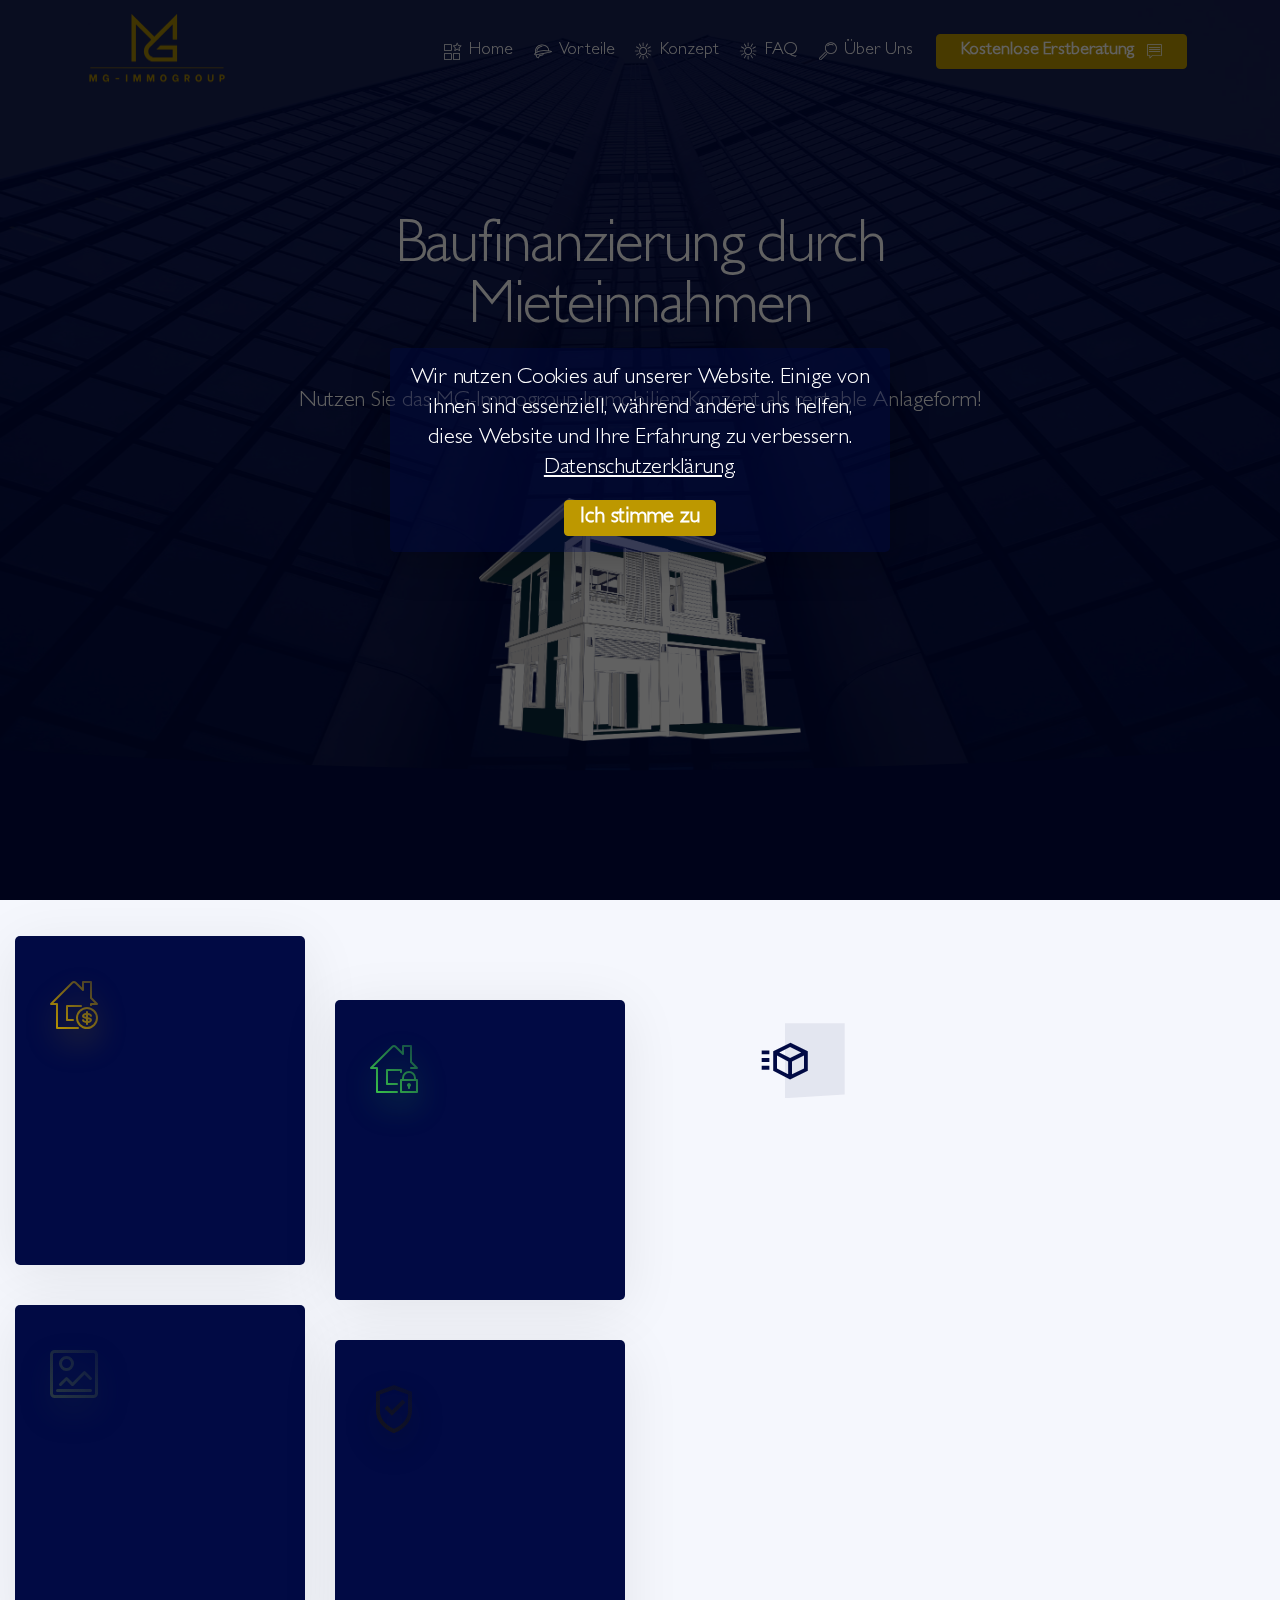
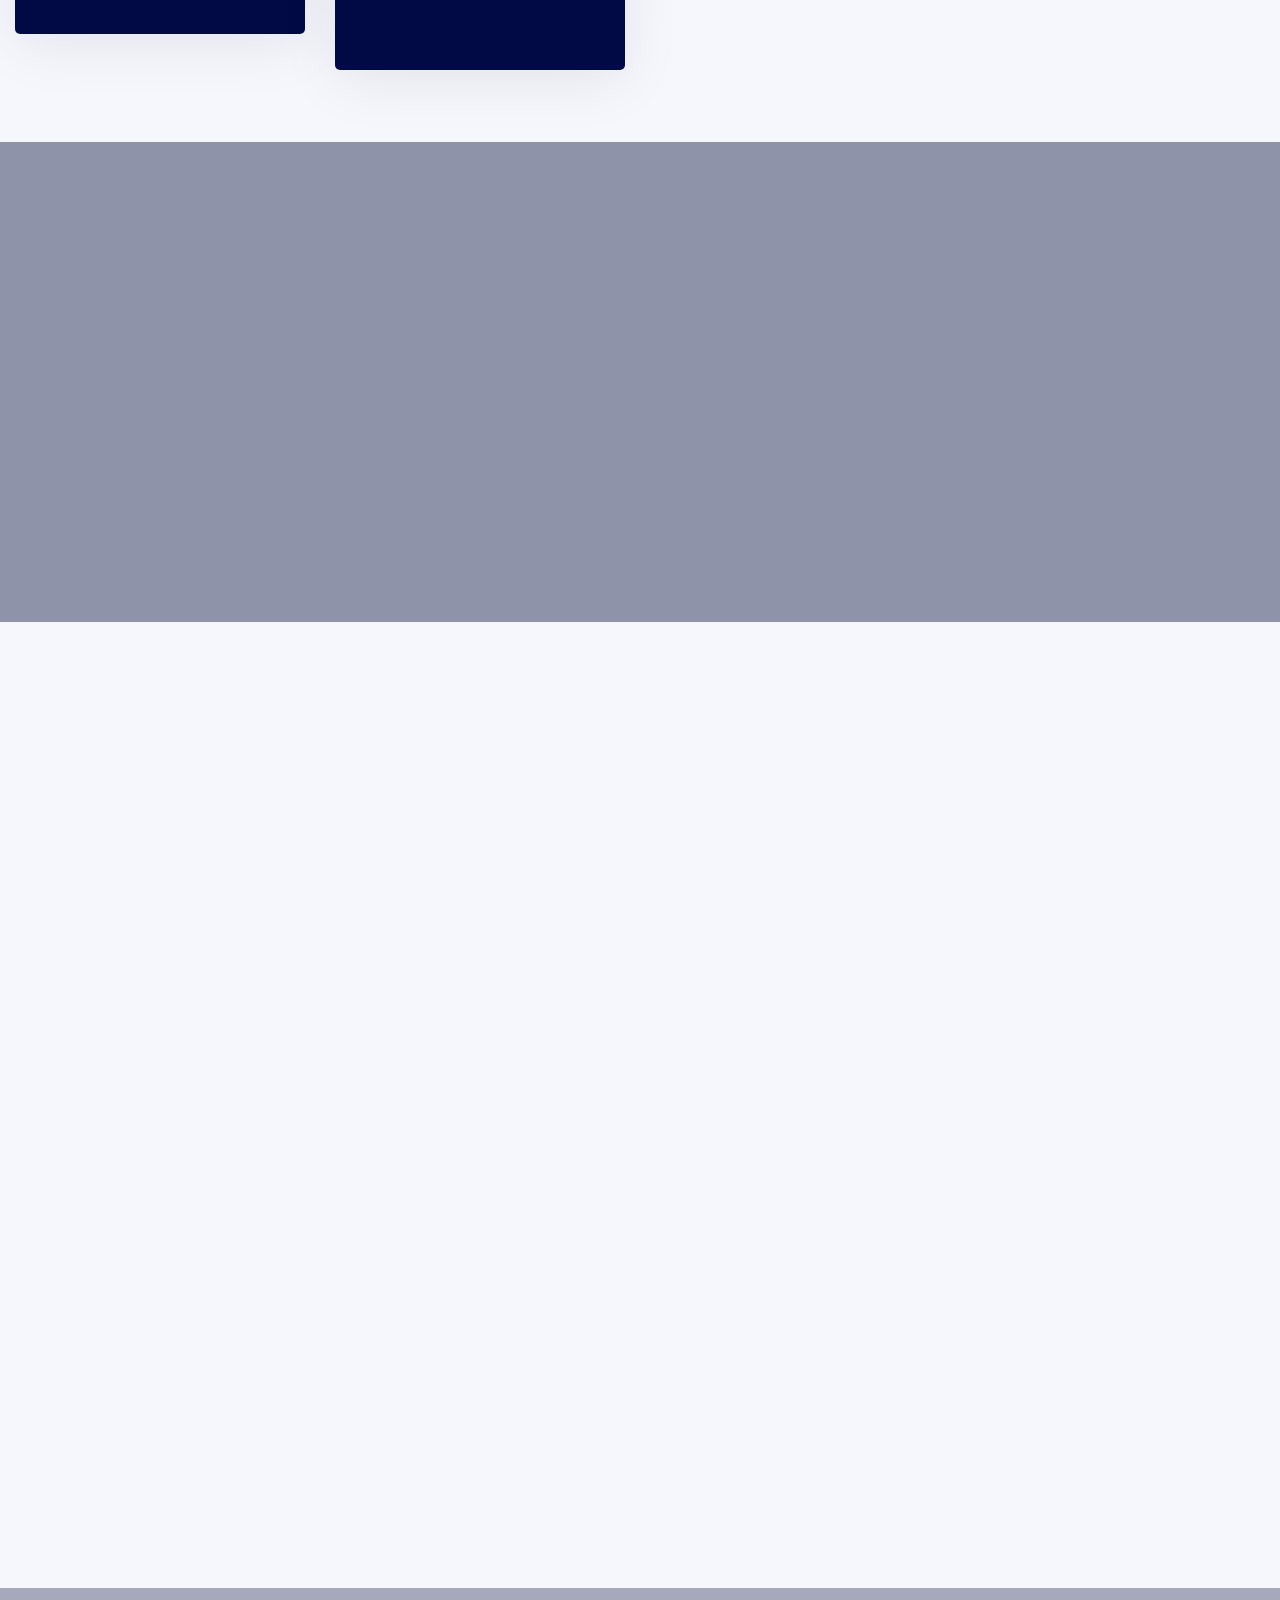
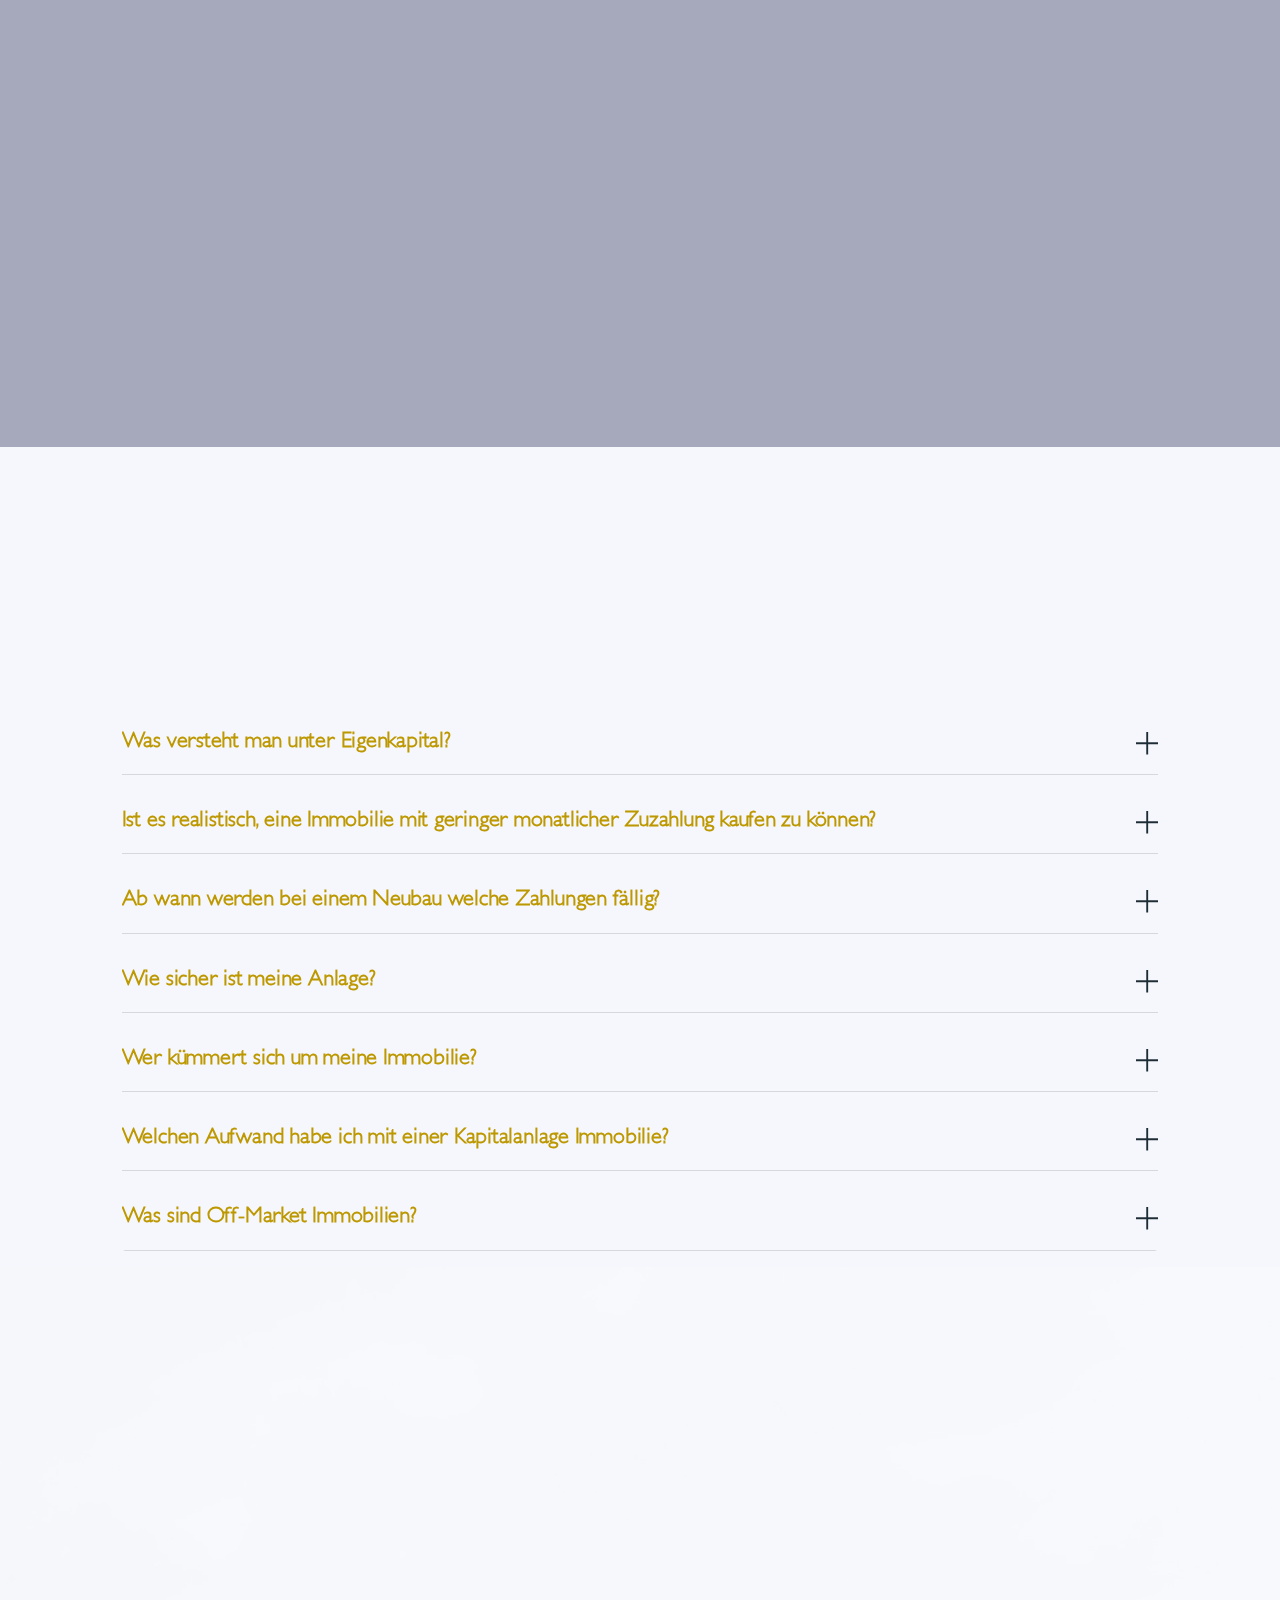
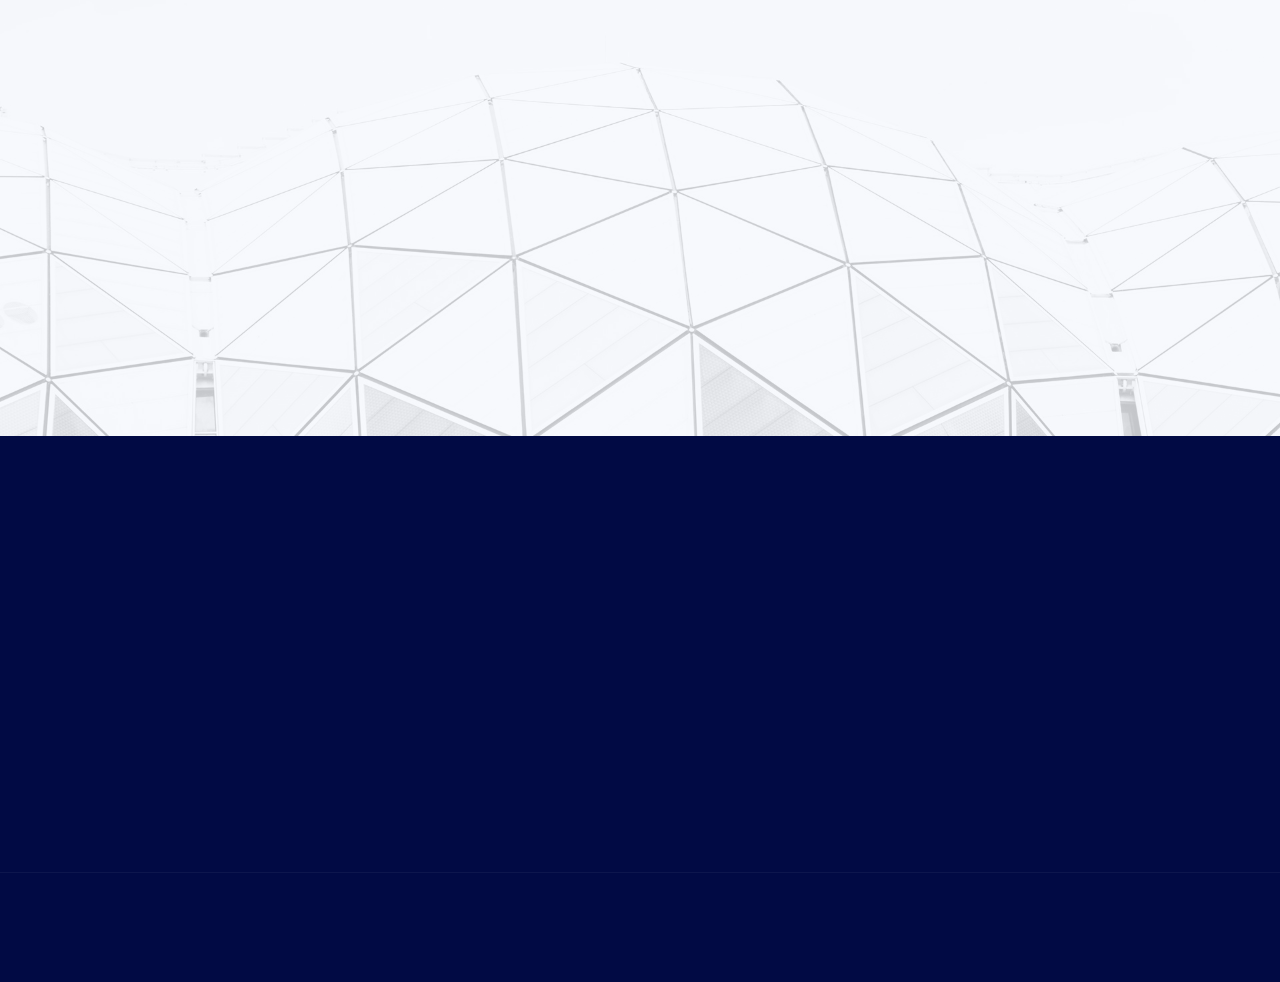
==== commit b7514dd7: "create github pages" ====
--- a/index.html
+++ b/index.html
@@ -47,7 +47,7 @@
 <link rel="apple-touch-icon" href="apple-touch-icon.png"></head>
 <body>
   
-  <link rel="stylesheet" href="style.less" class="cid-sPZjjDPNeC" id="menu1-73" data-rv-view="12080"><section class="menu cid-sPZjjDPNeC" once="menu" id="menu1-73">
+  <link rel="stylesheet" href="style.less" class="cid-sPZjjDPNeC" id="menu1-73" data-rv-view="13252"><section class="menu cid-sPZjjDPNeC" once="menu" id="menu1-73">
 
     
 
@@ -72,18 +72,18 @@
         </div>
         <div class="collapse navbar-collapse" id="navbarSupportedContent">
             <ul class="navbar-nav nav-dropdown" data-app-modern-menu="true"><li class="nav-item">
-                    <a class="nav-link link text-white display-4" href="index.html#features3-2"><span class="mbri-features mbr-iconfont mbr-iconfont-btn"></span>Home</a>
-                </li><li class="nav-item"><a class="nav-link link text-white display-4" href="arbeitssicherheit.html"><span class="icon54-v2-helmet mbr-iconfont mbr-iconfont-btn"></span>
-                        Vorteile</a></li><li class="nav-item"><a class="nav-link link text-white display-4" href="Umweltschutz.html"><span class="mbri-sun2 mbr-iconfont mbr-iconfont-btn"></span>
-                        Konzept</a></li><li class="nav-item"><a class="nav-link link text-white display-4" href="Strahlenschutz.html"><span class="mbri-idea mbr-iconfont mbr-iconfont-btn">FAQ</span></a></li>
+                    <a class="nav-link link text-white text-primary display-4" href="index.html"><span class="mbri-features mbr-iconfont mbr-iconfont-btn"></span>Home</a>
+                </li><li class="nav-item"><a class="nav-link link text-white text-primary display-4" href="index.html#features3-58"><span class="icon54-v2-helmet mbr-iconfont mbr-iconfont-btn"></span>
+                        Vorteile</a></li><li class="nav-item"><a class="nav-link link text-white text-primary display-4" href="index.html#features14-1w"><span class="mbri-sun2 mbr-iconfont mbr-iconfont-btn"></span>
+                        Konzept</a></li><li class="nav-item"><a class="nav-link link text-white text-primary display-4" href="index.html#content2-4w"><span class="mbri-sun2 mbr-iconfont mbr-iconfont-btn"></span>FAQ</a></li>
                 <li class="nav-item">
-                    <a class="nav-link link text-white display-4" href="index.html#testimonials4-c">
+                    <a class="nav-link link text-white text-primary display-4" href="Über MG-Immogroup.html">
                         <span class="mbri-search mbr-iconfont mbr-iconfont-btn"></span>
                         Über Uns
                     </a>
                 </li></ul>
-            <div class="navbar-buttons mbr-section-btn"><a class="btn btn-sm btn-primary display-4" href="index.html#form1-h"><span class="mbri-chat mbr-iconfont mbr-iconfont-btn"></span>
-                    Kontakt</a></div>
+            <div class="navbar-buttons mbr-section-btn"><a class="btn btn-sm btn-primary display-4" href="kostenlose Erstberatung.html"><span class="mbri-chat mbr-iconfont mbr-iconfont-btn"></span>
+                    Kostenlose Erstberatung</a></div>
         </div>
     </nav>
 </section>
@@ -697,7 +697,7 @@
                             
 
                             <div class="form-wrapper" data-form-type="formoid">
-                                <form action="https://mobirise.eu/" method="POST" class="mbr-form form-with-styler" data-form-title="Mobirise Form"><input type="hidden" name="email" data-form-email="true" value="JHSFkpofOHlkE9s5s86UD5DR7TqCMVKrwb9fTLbRzmc8sbyUdhbow/KtcJynJn91FTGtZJVsU1uS9o6Jr9KCN7yxWn9VJJZHDYB8bWiD1+eTnG6IiHY+49czuCE/oQgr.xHft+f7B3vRJb/EXCLFMOgbYnms7lMDvnLrqfuA4ro8J+Lb4v7SxOPYxkqqs0BXode0ReGSA5tP6M8s2Yv201+l/TEHmu8MIRSYvlVV9KfkyXZGpstkz81Ry6KkaAVy6">
+                                <form action="https://mobirise.eu/" method="POST" class="mbr-form form-with-styler" data-form-title="Mobirise Form"><input type="hidden" name="email" data-form-email="true" value="24r82t95mX1PWwS3KlAHSlNh0lkCmYlEm1YF1+eWBZDSEZ6Fsk018HgfCZDizENfTRVend0119Jb+CIaorv56ZafdVSH7oDAPvWJPdx0nqsVTH4xNDPqaM3KAX3Dl/kv.r5uNSa9BfZJJzjXzKiedqiZU2YCuEaUiQrLib8P52/JLADBjfkihBZzfDvSnOQQBWujQ1z4UHQyJsv1zYZ1ZjM9FHOneoT/kxmpCVMj27PEGw6LAtRlePTR34lBChKkJ">
                                     <div class="container">
                                         <div class="row">
                                             <div hidden="hidden" data-form-alert="" class="alert alert-success col-12">Danke für Ihr Vertrauen in die MG-Immogroup wir werden uns schnellstmöglich bei Ihnen melden</div>
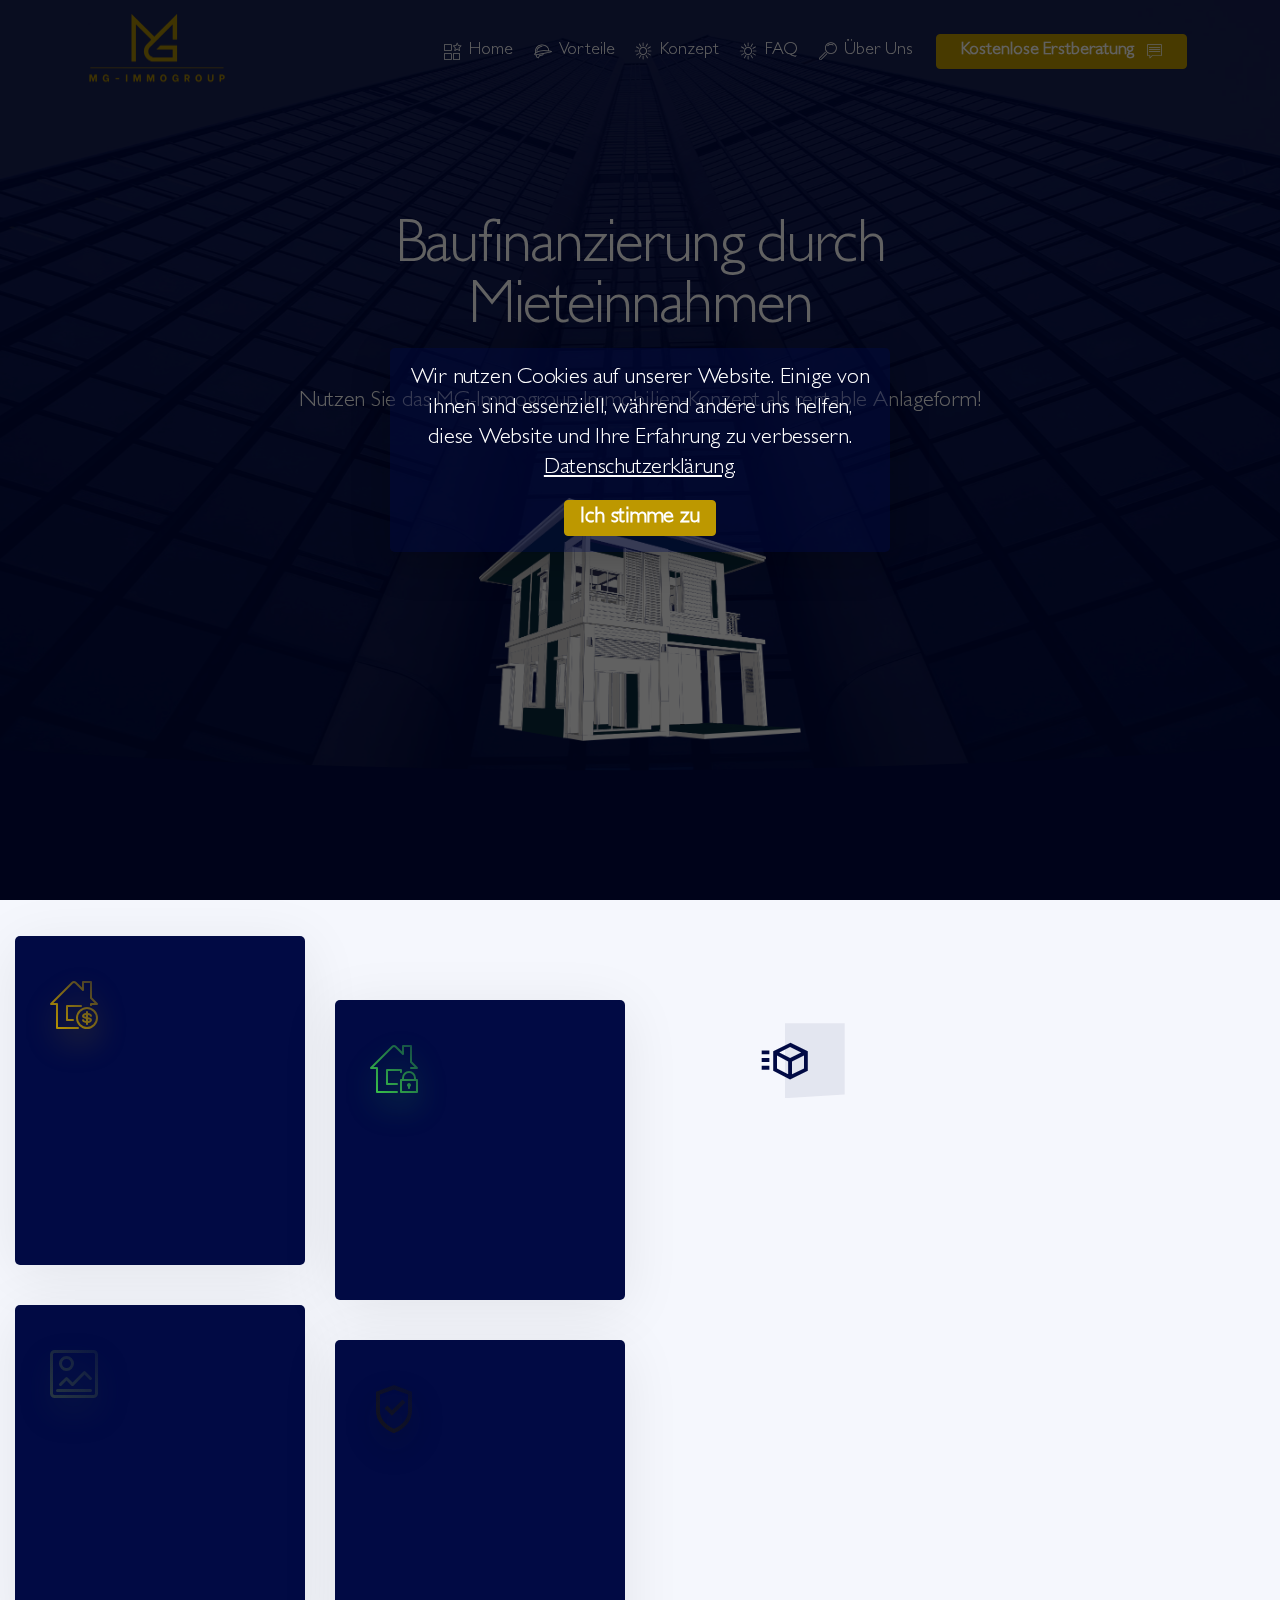
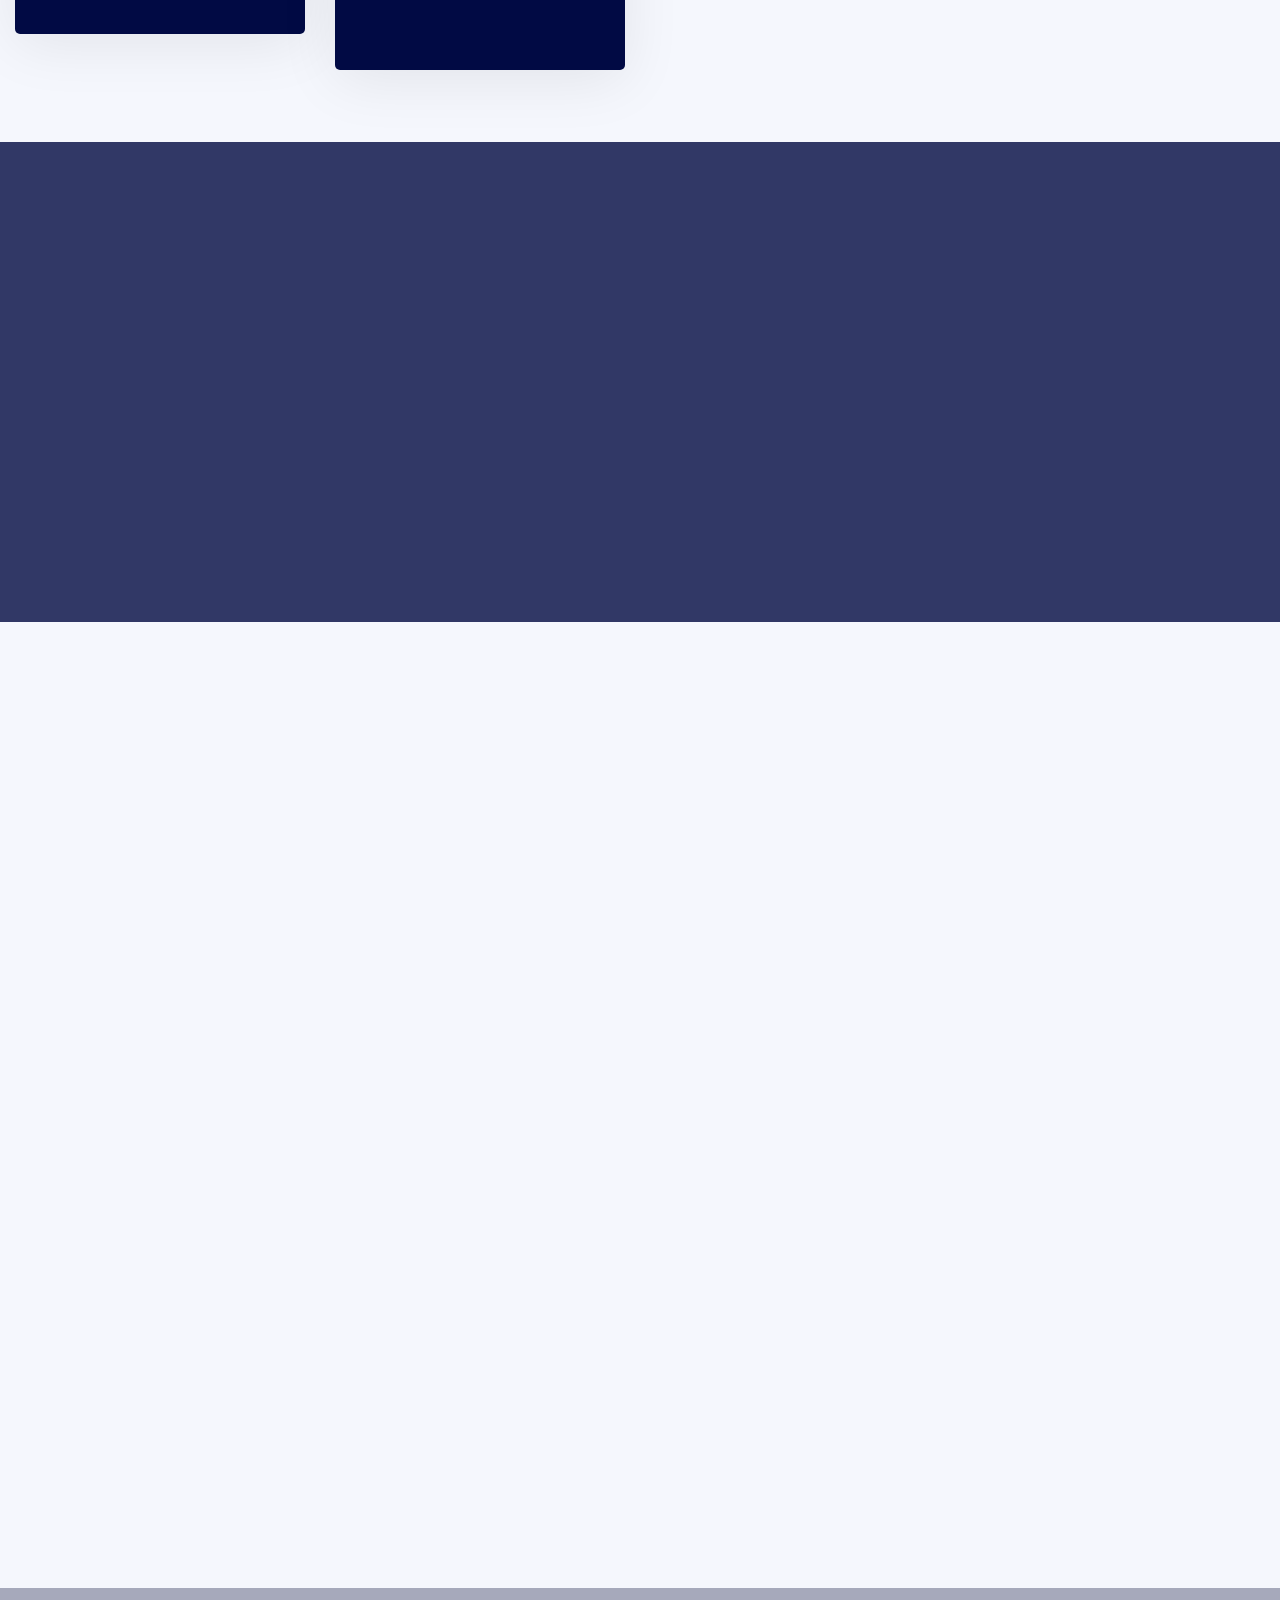
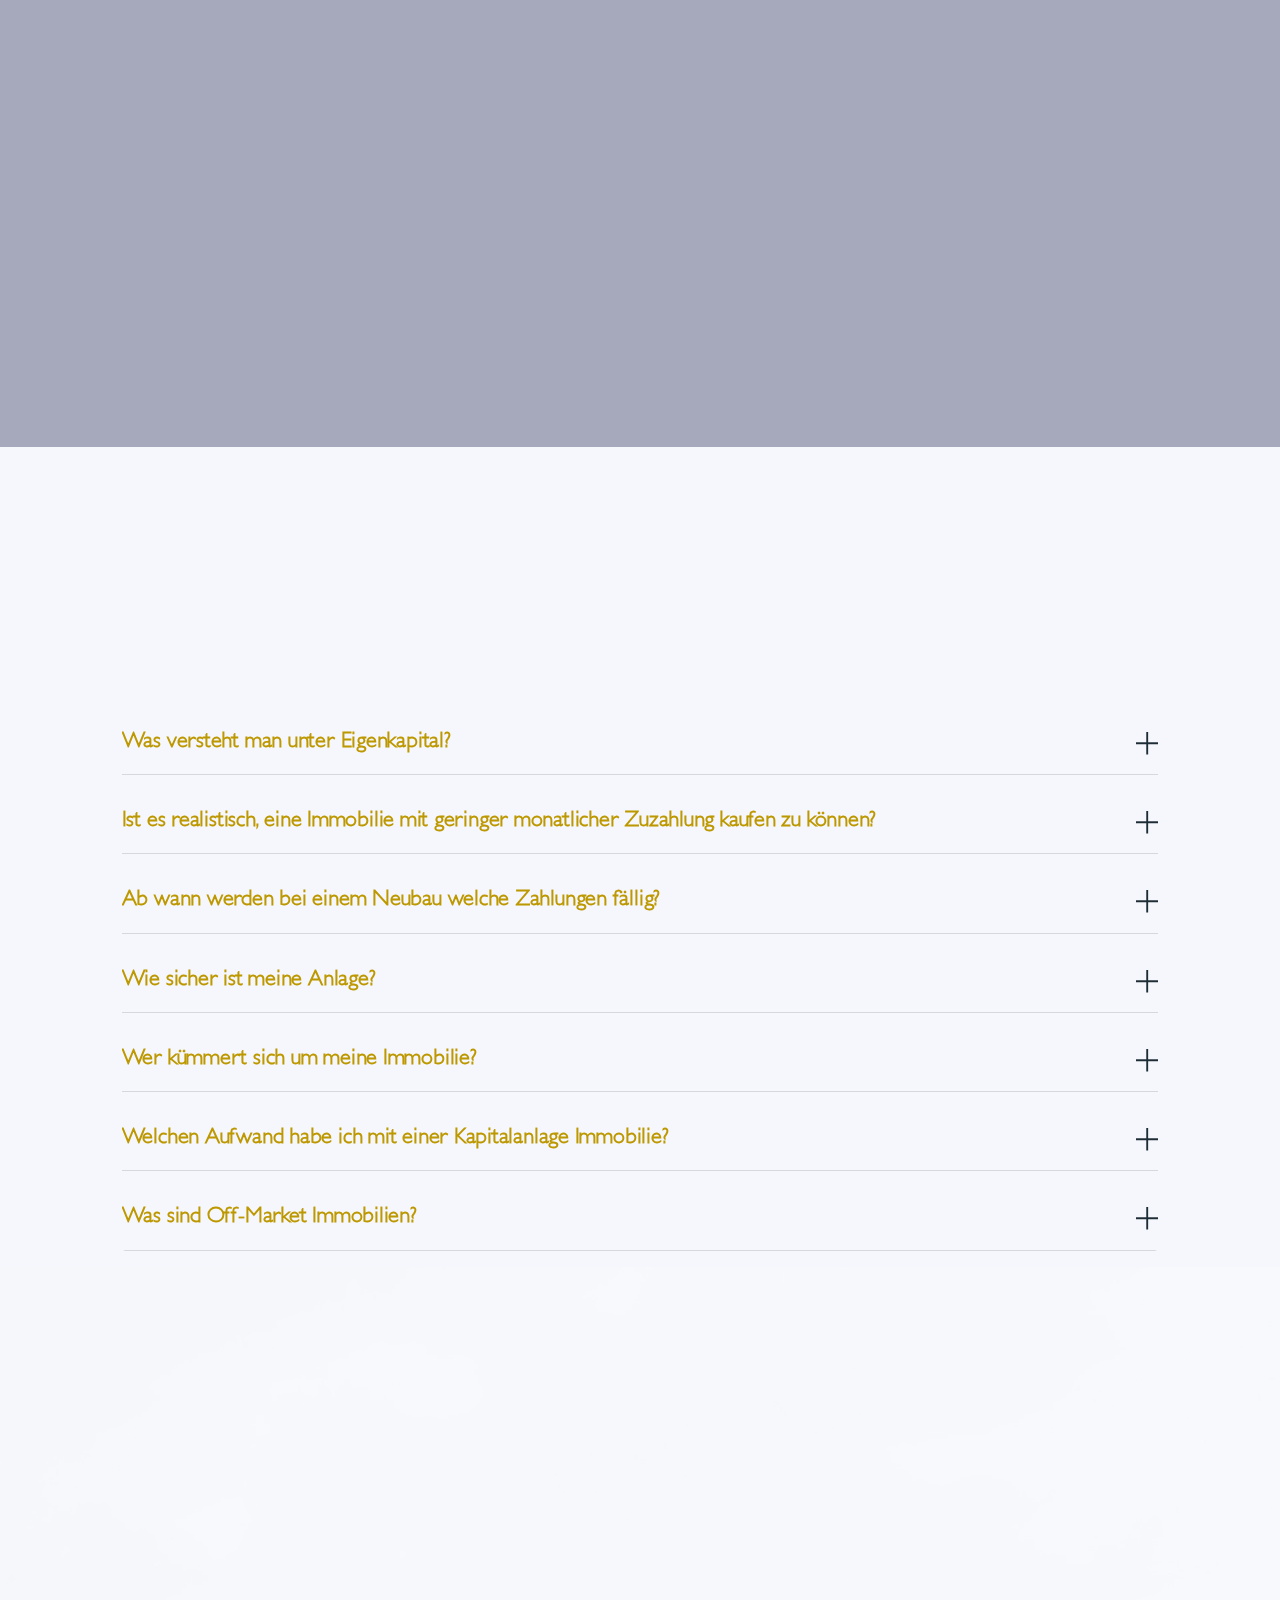
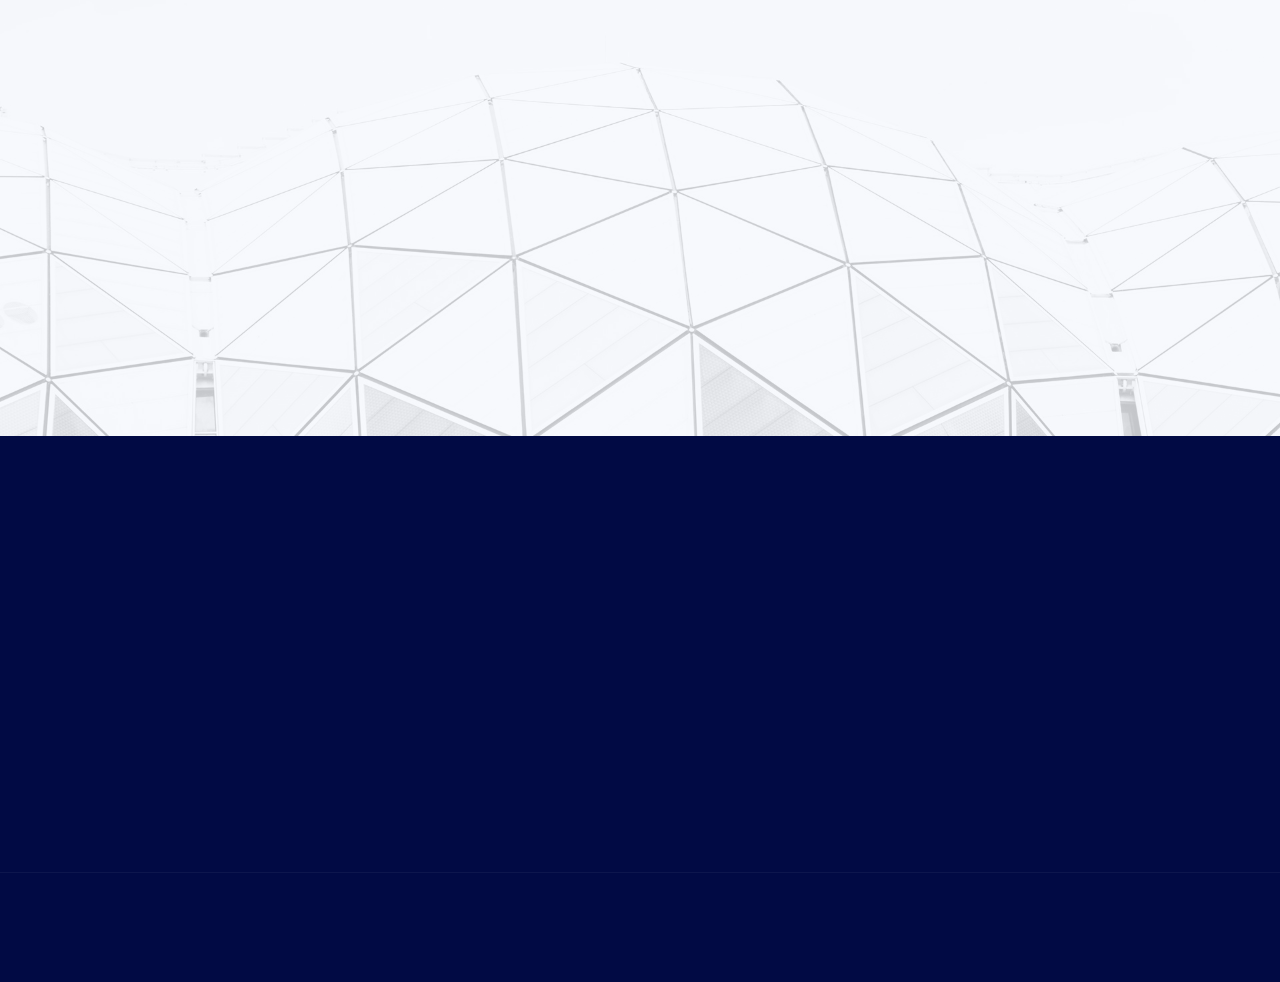
==== commit 70b90f8a: "create github pages" ====
--- a/index.html
+++ b/index.html
@@ -47,7 +47,7 @@
 <link rel="apple-touch-icon" href="apple-touch-icon.png"></head>
 <body>
   
-  <link rel="stylesheet" href="style.less" class="cid-sPZjjDPNeC" id="menu1-73" data-rv-view="13252"><section class="menu cid-sPZjjDPNeC" once="menu" id="menu1-73">
+  <link rel="stylesheet" href="style.less" class="cid-sPZjjDPNeC" id="menu1-73" data-rv-view="13932"><section class="menu cid-sPZjjDPNeC" once="menu" id="menu1-73">
 
     
 
@@ -195,7 +195,7 @@
 
     
 
-    <div class="mbr-overlay" style="opacity: 0.4; background-color: rgb(1, 10, 68);">
+    <div class="mbr-overlay" style="opacity: 0.8; background-color: rgb(1, 10, 68);">
     </div>
     <a class="full-link"></a>
     <div class="container-fluid card-wrapper">
@@ -697,7 +697,7 @@
                             
 
                             <div class="form-wrapper" data-form-type="formoid">
-                                <form action="https://mobirise.eu/" method="POST" class="mbr-form form-with-styler" data-form-title="Mobirise Form"><input type="hidden" name="email" data-form-email="true" value="24r82t95mX1PWwS3KlAHSlNh0lkCmYlEm1YF1+eWBZDSEZ6Fsk018HgfCZDizENfTRVend0119Jb+CIaorv56ZafdVSH7oDAPvWJPdx0nqsVTH4xNDPqaM3KAX3Dl/kv.r5uNSa9BfZJJzjXzKiedqiZU2YCuEaUiQrLib8P52/JLADBjfkihBZzfDvSnOQQBWujQ1z4UHQyJsv1zYZ1ZjM9FHOneoT/kxmpCVMj27PEGw6LAtRlePTR34lBChKkJ">
+                                <form action="https://mobirise.eu/" method="POST" class="mbr-form form-with-styler" data-form-title="Mobirise Form"><input type="hidden" name="email" data-form-email="true" value="cXyiCSMzLGlie8Rl74SjFGvb61vC1FwemILOZKYR/uc7eUWDr0k4vM6p5wrJudZSULGj2Z1j3LqIM8Nw8mpNg2jQRgno3U5coX3wBm58xAX7OfU8PrWKpGWNb34O5nJz.0sWm+Uvf+KOg43k5qlsgfFUZIQ/ID+2WdNO5g02FJ3drLkfMoRbe4D1KPzDdFdFMf44p+sfYYRV6j9mHho5ePCXuoa3/qMeeEAo1WzY0gnL4pfBRgaVCXS4l+ehVWcLN">
                                     <div class="container">
                                         <div class="row">
                                             <div hidden="hidden" data-form-alert="" class="alert alert-success col-12">Danke für Ihr Vertrauen in die MG-Immogroup wir werden uns schnellstmöglich bei Ihnen melden</div>
--- a/assets/mobirise/css/mbr-additional.css
+++ b/assets/mobirise/css/mbr-additional.css
@@ -1220,7 +1220,7 @@
 .cid-sKx5l7wnvA {
   padding-top: 150px;
   padding-bottom: 150px;
-  background-image: url("../../../assets/images/straubing-1050x452.jpg");
+  background-image: url("../../../assets/images/mbr-1-1920x1279.jpg");
 }
 .cid-sKx5l7wnvA .card-wrapper {
   z-index: 3;
--- a/assets/mobirise/css/mbr-additional.css
+++ b/assets/mobirise/css/mbr-additional.css
@@ -1220,7 +1220,7 @@
 .cid-sKx5l7wnvA {
   padding-top: 150px;
   padding-bottom: 150px;
-  background-image: url("../../../assets/images/straubing-1050x452.jpg");
+  background-image: url("../../../assets/images/mbr-1-1920x1279.jpg");
 }
 .cid-sKx5l7wnvA .card-wrapper {
   z-index: 3;
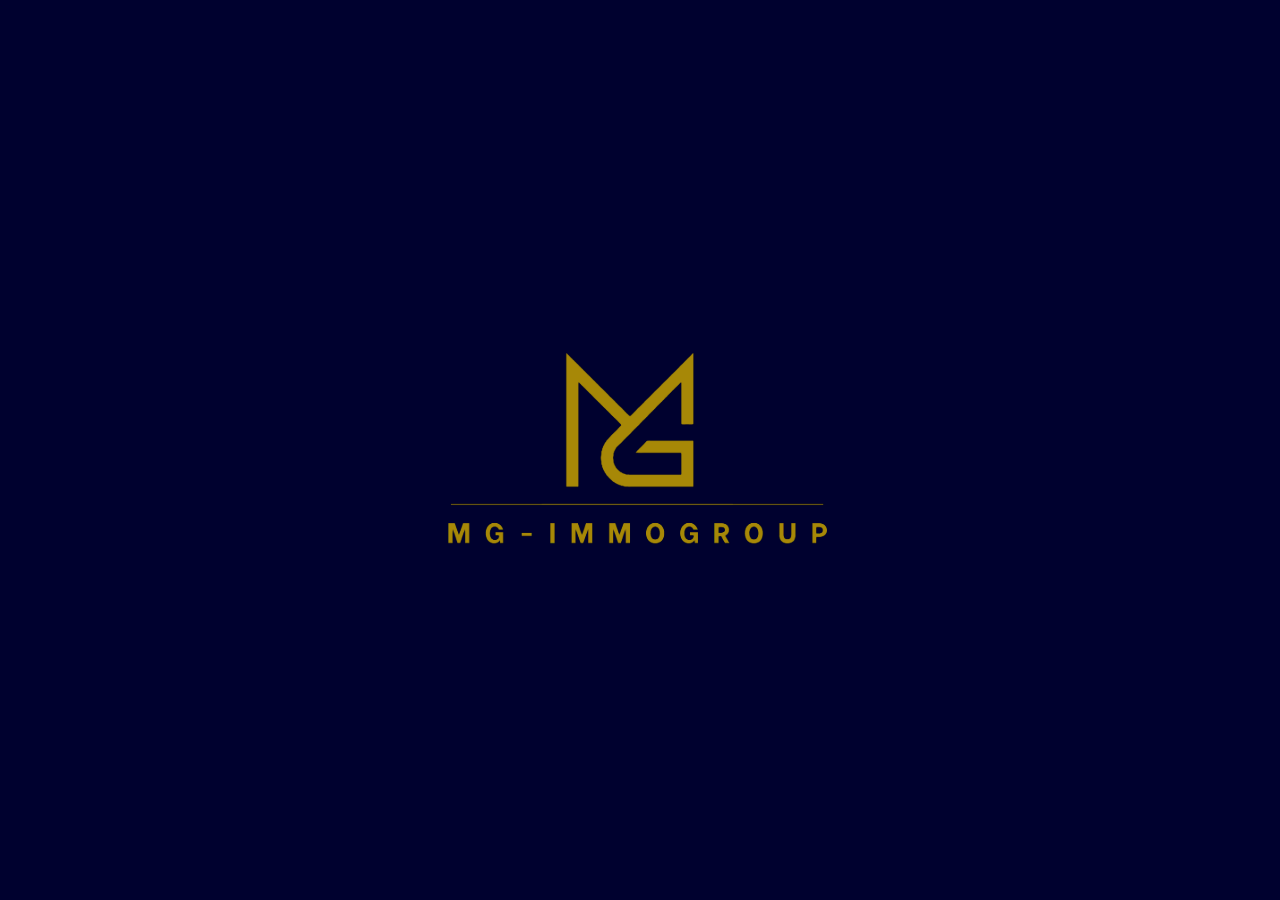
==== commit 8e94ebe0: "create github pages" ====
--- a/index.html
+++ b/index.html
@@ -6,761 +6,62 @@
   <meta http-equiv="X-UA-Compatible" content="IE=edge">
   
   <meta name="viewport" content="width=device-width, initial-scale=1, minimum-scale=1">
-  <link rel="shortcut icon" href="assets/images/mg-immogroup-logo-gold1-312x173.png" type="image/x-icon">
+  <link rel="shortcut icon" href="assets/images/logo5.png" type="image/x-icon">
   <meta name="description" content="">
   
   
   <title>Home</title>
-  <link rel="stylesheet" href="assets/web/assets/mobirise-icons2/mobirise2.css">
-  <link rel="stylesheet" href="assets/web/assets/mobirise-icons/mobirise-icons.css">
-  <link rel="stylesheet" href="assets/icon54-v2/style.css">
-  <link rel="stylesheet" href="assets/web/assets/mobirise-icons-bold/mobirise-icons-bold.css">
-  <link rel="stylesheet" href="assets/tether/tether.min.css">
   <link rel="stylesheet" href="assets/bootstrap/css/bootstrap.min.css">
   <link rel="stylesheet" href="assets/bootstrap/css/bootstrap-grid.min.css">
   <link rel="stylesheet" href="assets/bootstrap/css/bootstrap-reboot.min.css">
-  <link rel="stylesheet" href="assets/web/assets/gdpr-plugin/gdpr-styles.css">
-  <link rel="stylesheet" href="assets/animatecss/animate.min.css">
-  <link rel="stylesheet" href="assets/dropdown/css/style.css">
-  <link rel="stylesheet" href="assets/socicon/css/styles.css">
   <link rel="stylesheet" href="assets/theme/css/style.css">
-  <link href="assets/fonts/style.css" rel="stylesheet">
+  <link rel="preload" href="https://fonts.googleapis.com/css?family=Bodoni+Moda:400,500,600,700,800,900,400i,500i,600i,700i,800i,900i&display=swap" as="style" onload="this.onload=null;this.rel='stylesheet'">
+  <noscript><link rel="stylesheet" href="https://fonts.googleapis.com/css?family=Bodoni+Moda:400,500,600,700,800,900,400i,500i,600i,700i,800i,900i&display=swap"></noscript>
+  <link rel="preload" href="https://fonts.googleapis.com/css?family=Sora:100,200,300,400,500,600,700,800&display=swap" as="style" onload="this.onload=null;this.rel='stylesheet'">
+  <noscript><link rel="stylesheet" href="https://fonts.googleapis.com/css?family=Sora:100,200,300,400,500,600,700,800&display=swap"></noscript>
   <link rel="preload" as="style" href="assets/mobirise/css/mbr-additional.css"><link rel="stylesheet" href="assets/mobirise/css/mbr-additional.css" type="text/css">
   
   
   
   
 
-<meta name="theme-color" content="#bd9800">
-<link rel="manifest" href="manifest.json">
-<script src="sw-connect.js"></script>
-<meta name="apple-mobile-web-app-capable" content="yes">
-<link rel="apple-touch-startup-image" media="(device-width: 320px) and (device-height: 568px) and (-webkit-device-pixel-ratio: 2) and (orientation: portrait)" href="assets/images/apple-launch-640x1136.png">
-<link rel="apple-touch-startup-image" media="(device-width: 375px) and (device-height: 667px) and (-webkit-device-pixel-ratio: 2) and (orientation: portrait)" href="assets/images/apple-launch-750x1334.png">
-<link rel="apple-touch-startup-image" media="(device-width: 414px) and (device-height: 736px) and (-webkit-device-pixel-ratio: 3) and (orientation: portrait)" href="assets/images/apple-launch-1242x2208.png">
-<link rel="apple-touch-startup-image" media="(device-width: 375px) and (device-height: 812px) and (-webkit-device-pixel-ratio: 3) and (orientation: portrait)" href="assets/images/apple-launch-1125x2436.png">
-<link rel="apple-touch-startup-image" media="(device-width: 768px) and (device-height: 1024px) and (-webkit-device-pixel-ratio: 2) and (orientation: portrait)" href="assets/images/apple-launch-1536x2048.png">
-<link rel="apple-touch-startup-image" media="(device-width: 834px) and (device-height: 1112px) and (-webkit-device-pixel-ratio: 2) and (orientation: portrait)" href="assets/images/apple-launch-1668x2224.png">
-<link rel="apple-touch-startup-image" media="(device-width: 1024px) and (device-height: 1366px) and (-webkit-device-pixel-ratio: 2) and (orientation: portrait)" href="assets/images/apple-launch-2048x2732.png">
-<meta name="apple-mobile-web-app-status-bar-style" content="default">
-<meta name="apple-mobile-web-app-title" content="">
-<link rel="apple-touch-icon" href="apple-touch-icon.png"></head>
+</head>
 <body>
   
-  <link rel="stylesheet" href="style.less" class="cid-sPZjjDPNeC" id="menu1-73" data-rv-view="13932"><section class="menu cid-sPZjjDPNeC" once="menu" id="menu1-73">
+  <section data-bs-version="5.1" class="header5 cid-sRzDzA3Lbe mbr-fullscreen" id="header5-2">
 
-    
+      
 
-    <nav class="navbar navbar-expand beta-menu navbar-dropdown align-items-center navbar-fixed-top navbar-toggleable-sm bg-color transparent">
-        <button class="navbar-toggler navbar-toggler-right" type="button" data-toggle="collapse" data-target="#navbarSupportedContent" aria-controls="navbarSupportedContent" aria-expanded="false" aria-label="Toggle navigation">
-            <div class="hamburger">
-                <span></span>
-                <span></span>
-                <span></span>
-                <span></span>
+      <div class="mbr-overlay" style="opacity: 1; background-color: rgb(0, 1, 47);"></div>
+
+      <div class="container-fluid">
+            <div class="row justify-content-center">
+                  <div class="col-12 image-wrapper col-lg-4 mx-auto">
+                        <div class="mbr-img-wrap">
+                        <img src="assets/images/mg-immogroup-transparent-logo-gold.svg" alt="">
+                        </div>
+                  </div>
+                  <div class="col-12 col-lg-6 mx-auto">
+                        <div class="text-wrapper">
+                              
+                              
+                              
+                              
+                              
+                        </div>
+                  </div>
             </div>
-        </button>
-        <div class="menu-logo">
-            <div class="navbar-brand">
-                <span class="navbar-logo">
-                    <a href="index.html">
-                         <img src="assets/images/mg-immogroup-logo-gold1-312x173.png" alt="A.U.S. " title="" style="height: 5.4rem;">
-                    </a>
-                </span>
-                
-            </div>
-        </div>
-        <div class="collapse navbar-collapse" id="navbarSupportedContent">
-            <ul class="navbar-nav nav-dropdown" data-app-modern-menu="true"><li class="nav-item">
-                    <a class="nav-link link text-white text-primary display-4" href="index.html"><span class="mbri-features mbr-iconfont mbr-iconfont-btn"></span>Home</a>
-                </li><li class="nav-item"><a class="nav-link link text-white text-primary display-4" href="index.html#features3-58"><span class="icon54-v2-helmet mbr-iconfont mbr-iconfont-btn"></span>
-                        Vorteile</a></li><li class="nav-item"><a class="nav-link link text-white text-primary display-4" href="index.html#features14-1w"><span class="mbri-sun2 mbr-iconfont mbr-iconfont-btn"></span>
-                        Konzept</a></li><li class="nav-item"><a class="nav-link link text-white text-primary display-4" href="index.html#content2-4w"><span class="mbri-sun2 mbr-iconfont mbr-iconfont-btn"></span>FAQ</a></li>
-                <li class="nav-item">
-                    <a class="nav-link link text-white text-primary display-4" href="Über MG-Immogroup.html">
-                        <span class="mbri-search mbr-iconfont mbr-iconfont-btn"></span>
-                        Über Uns
-                    </a>
-                </li></ul>
-            <div class="navbar-buttons mbr-section-btn"><a class="btn btn-sm btn-primary display-4" href="kostenlose Erstberatung.html"><span class="mbri-chat mbr-iconfont mbr-iconfont-btn"></span>
-                    Kostenlose Erstberatung</a></div>
-        </div>
-    </nav>
+      </div>
 </section>
 
-<section class="header01 digitalm4_header01 cid-sKwS0HV9bY mbr-fullscreen mbr-parallax-background" id="header01-1q">
 
-    
-
-    <div class="mbr-overlay" style="opacity: 0.9; background-color: rgb(1, 10, 68);"></div>
-    <svg xmlns="http://www.w3.org/2000/svg" xmlns:xlink="http://www.w3.org/1999/xlink" width="1380px" height="760px" viewBox="0 0 1380 760" preserveAspectRatio="xMidYMid meet">
-        <defs id="svgEditorDefs">
-            <polygon id="svgEditorShapeDefs" style="fill:khaki;stroke:black;vector-effect:non-scaling-stroke;stroke-width:0px;"></polygon>
-        </defs>
-        <rect id="svgEditorBackground" x="0" y="0" width="1380" height="760" style="fill: none; stroke: none;"></rect>
-        <path d="M0.3577131120350206,0.819491525482845h-1.5000000000000355ZM0.3577131120350206,-3.1805084745172603h-1.5000000000000355ZM-0.14228688796500222,-4.180508474517258h5.000000000000002a5,5,0,0,1,0,6.00000000000003h-5.000000000000025a5,5,0,0,0,0,-6.00000000000003ZM5.8577131120349835,-1.1805084745172634h1.0000000000000249Z" style="fill:khaki; stroke:black; vector-effect:non-scaling-stroke;stroke-width:0px;" id="e2_shape" transform="matrix(1.01506 82.3743 -245.478 0.34062 392.311 526.125)"></path>
-    </svg>
-    <div class="container align-center">
-        <div class="row justify-content-center">
-            <div class="mbr-white col-md-12 col-lg-9">
-                <h1 class="mbr-section-title mbr-bold pb-3 mbr-fonts-style display-1"><span style="font-weight: normal;"><br></span><span style="font-weight: normal;">Baufinanzierung durch Mieteinnahmen</span></h1>
-                <p class="mbr-text pb-3 mbr-semibold mbr-fonts-style display-7"><span style="font-weight: normal;">Nutzen Sie das&nbsp;MG-Immogroup Immobilien-Konzept&nbsp;als rentable Anlageform!</span><br></p>
-                
-            </div>
-            <div class="pt-5 align-center">
-                <img src="assets/images/21-717x541.png" alt="" style="width: 45%;">
-            </div>
-        </div>
-    </div>
-</section>
-
-<section class="firmm4_features3 cid-sKLovhKXoU" id="features3-58">
-
-    
-
-    
-
-    <div class="container-fluid">
-        <div class="row align-items-center flex-row-reverse">
-            <div class="title__block col-xl-5 col-lg-6 col-md-12 col-12">
-                <div class="icon_block">
-                        <div class="iconfont-wrapper">
-                            <span class="mbr-iconfont mobi-mbri-delivery mobi-mbri"></span>
-                        </div>
-                    </div>
-                <h3 class="mbr-section-title mbr-fonts-style display-2"><em><br></em><em>4 Gründe für eine
-</em><div><em>Kapitalanlage in Immobilien</em></div></h3>
-                <p class="mbr-text mbr-fonts-style display-7"><strong>Wir beraten Sie individuell, fair &amp; basierend auf Fakten
-</strong><br><br>Aus diesem Grund hat sich die MG-Immogroup darauf spezialisiert, allen Kunden einen einfachen und gewinnbringenden Zugang zu Immobilien als Kapitalanlage in Straubing und ganz Bayern zu ermöglichen.</p>
-                    <p class="btn_link mbr-fonts-style display-7"><a href="index.html#features14-1w" class="text-primary">Das Mg-Immogroup Immobilien-Konzept als Kapitalanlage</a><span class="mobi-mbri mobi-mbri-right mbr-iconfont" style=""></span></p>
-            </div>
-            <div class="col-xl-1 d-none d-xl-block"></div>
-            <div class="col-lg-6 col-md-12 col-12 col-xl-6">
-                <div class="row wrap">
-                    <div class="col-md-6 d-flex flex-column justify-content-center">
-                        <div class="card__block">
-                            <div class="icon__card_wrap">
-                                <div class="icon__card color1">
-                                    <span class="mbr-iconfont mbr-iconfont-1 icon54-v2-dollar-house"></span>
-                                </div>
-                            </div>
-                            <h4 class="card__title mbr-fonts-style display-7"><strong>Sicherheit</strong></h4>
-                            <p class="card__text mbr-fonts-style display-4">Der deutsche Markt ist sehr attraktiv. Der Markt ist stabil und das Eigentum ist im Grundbuch fest verankert.<br></p>
-                            
-                        </div>
-
-                        <div class="card__block">
-                            <div class="icon__card_wrap">
-                                <div class="icon__card color4">
-                                    <span class="mbr-iconfont mbr-iconfont-1 mbrib-photo" style="color: rgb(255, 255, 255); fill: rgb(255, 255, 255);"></span>
-                                </div>
-                            </div>
-                            <h4 class="card__title mbr-fonts-style display-7"><strong>Wenig Aufwand</strong></h4>
-                            <p class="card__text mbr-fonts-style display-4">Verwaltung, Vermietung sowie Anfragen ihrer Mieter können sie einfach ab ~25€  outsourcen.<br></p>
-                            
-                        </div>
-                    </div>
-
-                    <div class="col-md-6 column2">
-                        <div class="card__block">
-                            <div class="icon__card_wrap">
-                                <div class="icon__card color2">
-                                    <span class="mbr-iconfont mbr-iconfont-1 icon54-v2-secure-house" style="color: rgb(189, 152, 0); fill: rgb(189, 152, 0);"></span>
-                                </div>
-                            </div>
-                            <h4 class="card__title mbr-fonts-style display-7"><strong>Niedrige Zinsen</strong></h4>
-                            <p class="card__text mbr-fonts-style display-4">Die Niedrigzinsphase macht günstige Finanzierungen schon ab ~1% Zinsen möglich.<br></p>
-                            
-                        </div>
-
-                        <div class="card__block">
-                            <div class="icon__card_wrap">
-                                <div class="icon__card color3">
-                                    <span class="mbr-iconfont mbr-iconfont-1 mobi-mbri-protect mobi-mbri" style="color: rgb(255, 255, 255); fill: rgb(255, 255, 255);"></span>
-                                </div>
-                            </div>
-                            <h4 class="card__title mbr-fonts-style display-7"><strong>Attraktive Rahmenbedingungen</strong></h4>
-                            <p class="card__text mbr-fonts-style display-4">Sichern sie sich steuerliche Vorteile, Schutz vor Inflation und hebeln sie ihr Eigenkapital.<br></p>
-                            
-                        </div>
-                    </div>
-                </div>
-            </div>
-        </div>
-
-    </div>
-</section>
-
-<section class="features14 popup-btn-cards cid-sKx5l7wnvA mbr-parallax-background" id="features14-1w">
-
-    
-
-    <div class="mbr-overlay" style="opacity: 0.8; background-color: rgb(1, 10, 68);">
-    </div>
-    <a class="full-link"></a>
-    <div class="container-fluid card-wrapper">
-        <div class="row justify-content-center align-items-center" style="min-height: 14vw;">
-             <div class="col-xl-10 col-lg-10 col-md-12 text-block">
-                <h2 class="mbr-section-title mbr-fonts-style mbr-light mbr-white mbr-bold display-2"><span style="font-weight: normal;"><em>Das MG-IMMOGROUP<br>Immobilien-Konzept</em></span></h2>                 
-             </div>
-        </div>
-    </div>
-</section>
-
-<section class="callToAction1 conferencem4_callToAction1 cid-sKLyAEzObb" id="callToAction1-5b">
-
-	
-
-	
-
-	<div class="container">
-		<div class="row">
-			<div class="content__block text-white col-md-12">
-				<h2 class="mbr-section-title mbr-bold mbr-fonts-style display-2"><span style="font-weight: normal;">Vom ersten Webseitenbesuch bis hin zum Notartermin</span><br></h2>
-				<p class="mbr-text mbr-medium mbr-fonts-style display-7">Der Kauf von Häusern und Wohnungen gilt seit jeher als eine der sichersten Geldanlagen. <br>Aus diesem Grund haben wir das MG-Immogroup Immobilien-Konzept für unsere Kunden entwickelt.</p>
-			</div>
-			
-		</div>
-	</div>
-</section>
-
-<section class="features1 cid-sKLy23I9M1" id="features1-59">
-    
-
-    
-    <div class="container">
-        <div class="row">
-            
-            <div class="card col-12 col-md-6 col-lg-4">
-                <div class="card-wrapper">
-                    <div class="card-box align-center">
-                        <h5 class="card-title mbr-fonts-style display-2">01<strong>&nbsp;&nbsp;</strong></h5>
-                        <p class="card-text mbr-fonts-style display-4"><strong>Ihre Anfrage &amp; Erstkontakt</strong><br>Sie können ihre <a href="kostenlose Erstberatung.html" class="text-primary">Anfrage</a> direkt auf unserer Webseite stellen, worauf wir uns schnellstmöglich telefonisch bei Ihnen melden, um Ihren derzeitigen Stand zu sondieren und herauszufinden, wie wir Sie beim Investieren unterstützen können. </p>
-                    </div>
-                </div>
-            </div>
-            <div class="card col-12 col-md-6 col-lg-4">
-                <div class="card-wrapper">
-                    <div class="card-box align-center">
-                        <h5 class="card-title mbr-fonts-style display-2">02</h5>
-                        <p class="card-text mbr-fonts-style display-4"><strong>Finanzierbarkeit &amp; Konditionen</strong><br>In der Erstberatung nehmen wir Ihre Ausgangssituation auf und verfeinern Ihr persönliches Anforderungsprofil, welches die Grundlage für die ausgewählten Investmentvorschläge sein wird. </p>
-                    </div>
-                </div>
-            </div>
-            <div class="card col-12 col-md-6 col-lg-4">
-                <div class="card-wrapper">
-                    <div class="card-box align-center">
-                        <h5 class="card-title mbr-fonts-style display-2">03</h5>
-                        <p class="card-text mbr-fonts-style display-4"><strong>Exklusive Konzeptvorstellung
-</strong><br>Auf Basis Ihrer Anforderungen und unserer Analyse finden wir das für Sie perfekte Investment-Objekt unter Berücksichtigung auf die Entwicklung, Lage und Wertsteigerung des Objekts.<br></p>
-                    </div>
-                </div>
-            </div>
-        </div>
-    </div>
-</section>
-
-<section class="mbr-section info1 studiom4_info1 vertical-line cid-sKLYf8PVA6" id="info1-5c">
-
-	
-
-	
-
-	<div class="container">
-		<div class="wrapper">
-			<div class="container-column">
-				
-				<h2 class="align-left mbr-fonts-style mbr-section-title mbr-black display-2"><em>Baufinanzierung durch Mieteinnahmen....</em><br></h2>
-				
-			</div>
-			<div class="mbr-section-btn align-left"><a class="btn btn-primary-outline display-7" href="Beispielrechnung.html">Beispielrechnung</a></div>
-		</div>
-	</div>
-</section>
-
-<section class="features1 cid-sKLyiSddET" id="features1-5a">
-    
-
-    
-    <div class="container">
-        <div class="row">
-            
-            <div class="card col-12 col-md-6 col-lg-4">
-                <div class="card-wrapper">
-                    <div class="card-box align-center">
-                        <h5 class="card-title mbr-fonts-style display-2">04</h5>
-                        <p class="card-text mbr-fonts-style display-4"><strong>Das Finale: Der Notartermin</strong><br>Mit ihrer Reservierung werden die Kaufverträge bei einem Notar bestellt und die Finanzierung finalisiert. Nachdem sie die Verträge erhalten haben, wird ein Termin zur persönlichen Beurkundung in den Räumlichkeiten des Notars vereinbart.&nbsp;<br></p>
-                    </div>
-                </div>
-            </div>
-            <div class="card col-12 col-md-6 col-lg-4">
-                <div class="card-wrapper">
-                    <div class="card-box align-center">
-                        <h5 class="card-title mbr-fonts-style display-2">05</h5>
-                        <p class="card-text mbr-fonts-style display-4"><strong>Abschluss und Kundenservice </strong><br>Wir stehen ihnen mit erstklassigem Support bei allen Rückfragen rund um ihr Investment zur Verfügung. Mit der Beurkundung ist der Kauf vollzogen und sie sind stolzer Besitzer einer MG-Immogroup Kapitalanlage!&nbsp; <strong>Herzliche Gratulation!&nbsp;</strong><br></p>
-                    </div>
-                </div>
-            </div>
-            <div class="card col-12 col-md-6 col-lg-4">
-                <div class="card-wrapper">
-                    <div class="card-box align-center">
-                        <h5 class="card-title mbr-fonts-style display-2">06</h5>
-                        <p class="card-text mbr-fonts-style display-4"><strong>Die MG-Immogroup Garantie.</strong><br>Jede Beratung durchläuft einen standardisierten, geprüften &amp; gesetzlich geregelten Prozess. Alles was wir tun, tun wir mit bestem Gewissen. Wir beraten unsere Kunden ehrlich, transparent &amp; beweisen Handschlagqualität.</p>
-                    </div>
-                </div>
-            </div>
-        </div>
-    </div>
-</section>
-
-<section class="info1 educationm4_info1 cid-sK9SbLUfK1" data-bg-video="https://www.youtube.com/watch?v=CYY6e46Aypk" id="info1-1h">
-
-	
-
-	<div class="mbr-overlay" style="opacity: 0.3; background-color: rgb(1, 10, 68);"></div>
-
-	<div class="container align-center">
-		<div class="row justify-content-center">
-			<div class="mbr-white col-lg-10 col-md-12">
-				<h1 class="mbr-section-title mbr-bold align-left mbr-white pb-3 mbr-fonts-style display-2"><span style="font-weight: normal;"><em>Investieren Sie in Ihre Zukunft</em></span></h1>
-				<p class="mbr-text align-left pb-4 mbr-fonts-style display-5">Legen Sie den Grundstein für das nachhaltige Wachstum Ihres Vermögens.<br></p>
-				<div class="mbr-section-btn align-left"><a class="btn btn-md btn-primary display-4" href="kostenlose Erstberatung.html">Zur kostenlosen Erstberatung</a></div>
-			</div>
-		</div>
-	</div>
-	
-</section>
-
-<section class="content2 cid-sKIW4l9xfW" id="content2-4w">
-
-    
-
-    
-    <div class="container-fluid">
-        <div class="row justify-content-center">
-            <div class="col-12 col-md-10">
-                <div class="mbr-section-head align-center">
-                    <h3 class="mbr-section-title mb-0 mbr-fonts-style display-2"><em>Häufig gestellte Fragen</em></h3>
-                    <h4 class="mbr-section-subtitle mt-2 mbr-fonts-style display-7"><br>Viele Investoren stellen sich die gleichen Fragen rund um Investieren in Immobilien, vor allem beim ersten Immobilienkauf. <br>Einige Antworten auf die häufigsten Fragen wollen wir im Folgenden beantworten<strong>.</strong></h4>
-                </div>
-                <div id="bootstrap-accordion_9" class="panel-group accordionStyles accordion" role="tablist" aria-multiselectable="true">
-                    <div class="card mb-3">
-                        <div class="card-header" role="tab" id="headingOne">
-                            <a role="button" class="panel-title collapsed" data-toggle="collapse" data-core="" href="#collapse1_9" aria-expanded="false" aria-controls="collapse1">
-                                <h6 class="panel-title-edit mbr-fonts-style mb-0 display-7"><strong>Was versteht man unter Eigenkapital?</strong></h6>
-                                <span class="mobi-mbri mobi-mbri-plus mbr-iconfont"></span>
-                            </a>
-                        </div>
-                        <div id="collapse1_9" class="panel-collapse noScroll collapse" role="tabpanel" aria-labelledby="headingOne" data-parent="#bootstrap-accordion_9">
-                            <div class="panel-body">
-                                <p class="mbr-fonts-style panel-text display-7">Beim Investieren in Immobilien ist die Frage nach dem Eigenkapital dann relevant, wenn sie vorhaben, eine Immobilie mit einer Bankfinanzierung zu kaufen. Zu Ihrem verfügbaren Eigenkapital zählen Mittel wie Bargeld, Sparguthaben, Bankguthaben, Wertpapiere usw.
-<br>
-<br>Bei einem Immobilien-Investment reflektiert Ihr Eigenkapital den Teil des Kaufpreises ohne Kaufnebenkosten, den Sie selbst tragen. Die Kaufnebenkosten sind hier nicht berücksichtigt, d.h. der Eigenkapitalanteil sagt aus, wie viel Prozent des Kaufpreises der Immobilie (ohne Nebenkosten) durch Ihre Mittel  gedeckt werden.
-<br>
-<br>Ein kurzes Beispiel: Der Kaufpreis für eine Immobilie beträgt 150.000 Euro, welche Sie mit einer 80% Finanzierung kaufen. Ihr Eigenkapital beträgt dann 30T Euro, die Höhe des Bankkredits ist 120T Euro. Die Kaufnebenkosten (d.h., die Grunderwerbsteuer, Notargebühren, Grundbucheintragung, ggf. Maklerprovision) zahlen Sie zusätzlich und werden bei der Finanzierung nicht als Eigenkapital gesehen.&nbsp;<br></p>
-                            </div>
-                        </div>
-                    </div>
-                    <div class="card mb-3">
-                        <div class="card-header" role="tab" id="headingOne">
-                            <a role="button" class="panel-title collapsed" data-toggle="collapse" data-core="" href="#collapse2_9" aria-expanded="false" aria-controls="collapse2">
-                                <h6 class="panel-title-edit mbr-fonts-style mb-0 display-7"><strong>Ist es realistisch, eine Immobilie mit geringer monatlicher Zuzahlung kaufen zu können?</strong></h6>
-                                    <span class="mobi-mbri mobi-mbri-plus mbr-iconfont"></span>
-                            </a>
-                        </div>
-                        <div id="collapse2_9" class="panel-collapse noScroll collapse" role="tabpanel" aria-labelledby="headingOne" data-parent="#bootstrap-accordion_9">
-                            <div class="panel-body">
-                                <p class="mbr-fonts-style panel-text display-7">Dazu muss man sich die Einnahmen- und Ausgabenrechnung einer Immobilie näher anschauen.
-<br>Im Regelfall bringt eine Kapitalanlage-Immobilie folgende laufende Kosten mit sich:
-<br>
-<br>Annuität (Zins &amp; Tilgung)
-<br>+ Hausverwaltung
-<br>+ ggf. Sondereigentums-Verwaltung
-<br>+ Instandhaltungsrücklage.
-<br>
-<br>Dementgegen stehen die laufenden Einnahmen:
-<br>
-<br>Mieteinahmen
-<br>+ eventuelle steuerliche Effekte (diese gilt es gesondert zu prüfen),
-<br>
-<br>In der Praxis ist es durchaus realistisch, nach Verrechnung aller Kosten eine Kapitalanlage-Immobilie mit einer geringen monatlichen Zuzahlung bzw. sogar einem positiven Cashflow* zu erhalten.
-<br>
-<br>*In Abhängigkeit der Finanzierung. Diese wird z. B. durch die persönliche Bonität, das eingesetzte Eigenkapital, das Alter und die Tilgungsrate beeinflusst. <strong>Das ganze Team der MG-Immogroup wird ihnen gerne bei der Realisierung zur Seite stehen. Auf unserer Homepage finden sie auch eine <a href="Beispielrechnung.html" class="text-primary"><b>Beispielrechnung</b></a>, die wir natürlich auch für Ihr Projekt erstellen.</strong><br></p>
-                            </div>
-                        </div>
-                    </div>
-                    <div class="card mb-3">
-                        <div class="card-header" role="tab" id="headingOne">
-                            <a role="button" class="panel-title collapsed" data-toggle="collapse" data-core="" href="#collapse3_9" aria-expanded="false" aria-controls="collapse3">
-                                <h6 class="panel-title-edit mbr-fonts-style mb-0 display-7"><strong>Ab wann werden bei einem Neubau welche Zahlungen fällig?</strong></h6>
-                                        <span class="mobi-mbri mobi-mbri-plus mbr-iconfont"></span>
-                            </a>
-                        </div>
-                        <div id="collapse3_9" class="panel-collapse noScroll collapse" role="tabpanel" aria-labelledby="headingOne" data-parent="#bootstrap-accordion_9">
-                            <div class="panel-body">
-                                <p class="mbr-fonts-style panel-text display-7">
-                                    Ein wichtiges Merkmal beim Kauf von Neubauimmobilien ist, dass die Kaufpreiszahlung in kleinen Schritten jeweils nach Beendigung bestimmter Bauabschnitte erfolgt. Und zwar nach einem festgelegten Zahlungsplan gemäß der MaBV, der Makler-Bauträger-Verordnung. Alle Mitarbeiter der MG-Immogroup geben ihnen immer einen genauen Überblick zu der jeweiligen Immobilie.&nbsp;</p>
-                            </div>
-                        </div>
-                    </div>
-                    <div class="card mb-3">
-                        <div class="card-header" role="tab" id="headingOne">
-                            <a role="button" class="panel-title collapsed" data-toggle="collapse" data-core="" href="#collapse4_9" aria-expanded="false" aria-controls="collapse4">
-                                <h6 class="panel-title-edit mbr-fonts-style mb-0 display-7"><strong>Wie sicher ist meine Anlage?</strong></h6>
-                                <span class="mobi-mbri mobi-mbri-plus mbr-iconfont"></span>
-                            </a>
-                        </div>
-                        <div id="collapse4_9" class="panel-collapse noScroll collapse" role="tabpanel" aria-labelledby="headingOne" data-parent="#bootstrap-accordion_9">
-                            <div class="panel-body">
-                                <p class="mbr-fonts-style panel-text display-7">
-                                    Immobilien gelten als eine der sichersten Wertanlagen für dein Kapital. Da Wohnraum immer knapper wird, steigen proportional dazu auch die Mieten. Diese und noch viele weitere Aspekte sichern dein Kapital langfristig. <a href="kostenlose Erstberatung.html" class="text-primary">Mehr dazu erfährst du gerne in einem persönlichen Beratungsgespräch.</a></p>
-                            </div>
-                        </div>
-                    </div>
-                    <div class="card mb-3">
-                        <div class="card-header" role="tab" id="headingOne">
-                            <a role="button" class="panel-title collapsed" data-toggle="collapse" data-core="" href="#collapse5_9" aria-expanded="false" aria-controls="collapse5">
-                                <h6 class="panel-title-edit mbr-fonts-style mb-0 display-7"><strong>Wer kümmert sich um meine Immobilie?</strong></h6>
-                                    <span class="mobi-mbri mobi-mbri-plus mbr-iconfont"></span>
-                            </a>
-                        </div>
-                        <div id="collapse5_9" class="panel-collapse noScroll collapse" role="tabpanel" aria-labelledby="headingOne" data-parent="#bootstrap-accordion_9">
-                            <div class="panel-body">
-                                <p class="mbr-fonts-style panel-text display-7">Unsere Mietverwaltung koordiniert alle erforderlichen Maßnahmen rund um deine Immobilie.&nbsp;Die Mietverwaltung kümmert sich um alle Anliegen der Mieter. Sie regelt ebenfalls die Neuvermietung der Wohnung bei einem Mieterwechsel.&nbsp;Bei einem Mieterwechsel, Leerstand oder Renovierungen sorgen unsere Mietgarantiekonzepte für einen kontinuierlichen Mieteingang, damit du dein Geld pünktlich erhältst. </p>
-                            </div>
-                        </div>
-                    </div>
-                    <div class="card mb-3">
-                        <div class="card-header" role="tab" id="headingOne">
-                            <a role="button" class="panel-title collapsed" data-toggle="collapse" data-core="" href="#collapse6_9" aria-expanded="false" aria-controls="collapse6">
-                                <h6 class="panel-title-edit mbr-fonts-style mb-0 display-7"><strong>Welchen Aufwand habe ich mit einer Kapitalanlage Immobilie?</strong></h6>
-                                        <span class="mobi-mbri mobi-mbri-plus mbr-iconfont"></span>
-                            </a>
-                        </div>
-                        <div id="collapse6_9" class="panel-collapse noScroll collapse" role="tabpanel" aria-labelledby="headingOne" data-parent="#bootstrap-accordion_9">
-                            <div class="panel-body">
-                                <p class="mbr-fonts-style panel-text display-7">Hier kommt es daher in erster Linie darauf an, welche Anforderung Sie an Ihr Investment haben. Der Aufwand variiert, je nach Anlageklasse, von „sehr wenig“ bis hin zu „sehr hoch“ (wenn Sie zum Beispiel ein sanierungsbedürftiges Objekt selbst renovieren wollen).
-<br>
-<br>Viele Kapitalanleger sehen sich eher auf der Seite mit „sehr wenig“ Aufwand, um ein Immobilien-Portfolio aufbauen zu können. Hier helfen in erster Linie die in Mehrfamilienhäusern beauftragten Haus- und Wohnungsverwaltungen, welche sich für überschaubare Beträge schon um sehr viel kümmern: z.B. um die Nebenkostenabrechnungen, Reparaturen, Mieterhöhungen, usw. Für einen meist fixen monatlichen Betrag kümmert sich der Haus- bzw. Wohnungsverwalter um die anfallende Arbeit, sodass Sie Ihren Aufwand minimieren können. Hier mehr zu wenig Aufwand lesen.
-<br>
-<br>Stark im Trend ist das Investieren in Betreiberimmobilien, wie z.B. Seniorenimmobilien oder Micro bzw. Serviced Apartments.<br>Mit unserer Erfahrung helfen wir ihnen die für Sie passende Immobilie zu finden - <a href="kostenlose Erstberatung.html" class="text-primary">hier geht´s zum kostenlosen Erstgespräch.</a></p>
-                            </div>
-                        </div>
-                    </div>
-                    <div class="card mb-3">
-                        <div class="card-header" role="tab" id="headingOne">
-                            <a role="button" class="panel-title collapsed" data-toggle="collapse" data-core="" href="#collapse7_9" aria-expanded="false" aria-controls="collapse7">
-                                <h6 class="panel-title-edit mbr-fonts-style mb-0 display-7"><strong>Was sind Off-Market Immobilien?</strong></h6>
-                                        <span class="mobi-mbri mobi-mbri-plus mbr-iconfont"></span>
-                            </a>
-                        </div>
-                        <div id="collapse7_9" class="panel-collapse noScroll collapse" role="tabpanel" aria-labelledby="headingOne" data-parent="#bootstrap-accordion_9">
-                            <div class="panel-body">
-                                <p class="mbr-fonts-style panel-text display-7">Off Market Immobilien sind hochinteressante Anlageobjekte die Sie nicht am freien Markt finden. Durch die Partnerschaft zu verschiedenen Bauträgern in ganz Bayern aber auch Deutschlandweit sind Off-Market Immobilien ein grosser Bestandteil des MG-Immogroup Immobilienbestands.&nbsp;</p>
-                            </div>
-                        </div>
-                    </div>
-                    
-                    
-                    
-                </div>
-            </div>
-        </div>
-    </div>
-</section>
-
-<section class="features4 carousel slide testimonials-slider conferencem4_features4 cid-sKOuPeIGkJ" data-interval="false" id="features4-6c">
-
-    
-
-    <div class="mbr-overlay" style="opacity: 0.8; background-color: rgb(245, 247, 253);">
-    </div>
-
-    <div class="container">
-        <div class="title__block align-center">
-            <h2 class="mbr-fonts-style mbr-bold mbr-section-title display-2"><span style="font-weight: normal;"><em>Unsere derzeitigen Immobilien - bestimmt auch in Ihrer Nähe</em></span></h2>
-            <p class="mbr-fonts-style mbr-text display-7">Neben den richtigen Partnern, Bauträgern und Banken, ist für uns die Lage der Immobilie eines der wichtigsten Faktoren bei der Objektauswahl einer MG-Immogroup Immobilie.<br><br>Bei allen unseren Immobilien als Kapitalanlage legen wir höchste Ansprüche auf die Entwicklung, Lage und Ausstattung, die das Potenzial und die Wertsteigerungsoptionen maßgeblich beeinflussen.<br></p>
-        </div>
-        <div class="carousel slide pt-3" role="listbox" data-pause="true" data-keyboard="false" data-ride="carousel" data-interval="4000">
-            <div class="carousel-inner d-flex">
-                
-
-                
-                
-                
-            <div class="carousel-item">
-                    <div class="user col-md-6 col-sm-12">
-                        <a href="http://www.mg-immogroup.de"><img src="assets/images/mbr-1920x1280.jpg" alt="Zusatzrente mit Immobilien" title=""></a>
-                    </div>
-                    <div class="user col-md-6 col-sm-12">
-                        <a href="http://www.mg-immogroup.de"><img src="assets/images/h25-scaled-1050x700.jpg" alt="" title=""></a>
-                    </div>
-                </div><div class="carousel-item">
-                    <div class="user col-md-6">
-                        <a href="http://www.mg-immogroup.de"><img src="assets/images/csm-doppelhaus-neubau-istock-ewg3d-a8aa1135c1-940x705.jpg" alt="" title=""></a>
-                    </div>
-                    <div class="user col-md-6">
-                        <a href="http://www.mg-immogroup.de"><img src="assets/images/0351-candis-punkto-fertigstellung-650x487.jpg" alt="Zus" title=""></a>
-                    </div>
-                </div><div class="carousel-item">
-                    <div class="user col-md-6">
-                        <a href="http://www.mg-immogroup.de"><img src="assets/images/22ab9bc2-1623-41aa-8d5a-9b6f97908e52-w948-r2.2627247790307834-fpx15-fpy77-948x419.jpg" alt="" title=""></a>
-                    </div>
-                    <div class="user col-md-6">
-                        <a href="http://www.mg-immogroup.de"><img src="assets/images/pic-candisapart-01-hi-1050x700.jpg" alt="" title=""></a>
-                    </div>
-                </div><div class="carousel-item">
-                    <div class="user col-md-6">
-                        <a href="http://www.mg-immogroup.de"><img src="assets/images/mbr-1050x700.jpg" alt="" title=""></a>
-                    </div>
-                    <div class="user col-md-6">
-                        <a href="http://www.mg-immogroup.de"><img src="assets/images/1655922-gross-1000x750.jpg" alt="" title=""></a>
-                    </div>
-                </div><div class="carousel-item">
-                    <div class="user col-md-6">
-                        <a href="http://www.mg-immogroup.de"><img src="assets/images/straubing-1050x452.jpg" alt="" title=""></a>
-                    </div>
-                    <div class="user col-md-6">
-                        <a href="http://www.mg-immogroup.de"><img src="assets/images/96d95e561c844a4e9a008b005f47e023.6e7b65d0-780x520.jpg" alt="" title=""></a>
-                    </div>
-                </div><div class="carousel-item">
-                    <div class="user col-md-6">
-                        <a href="http://www.mg-immogroup.de"><img src="assets/images/mbr-1920x1280.jpg" alt="" title=""></a>
-                    </div>
-                    <div class="user col-md-6">
-                        <a href="http://www.mg-immogroup.de"><img src="assets/images/120515-referenz-stadthaus-zuerich-shakertisch-moooi-eames-ray-charles-vitra-basel-chair-ingo-maurer-900x600.jpg" alt="" title=""></a>
-                    </div>
-                </div><div class="carousel-item">
-                    <div class="user col-md-6">
-                        <a href="http://www.mg-immogroup.de"><img src="assets/images/kopie-von-kopie-von-mg-immogroup1-1050x472.png" alt="" title=""></a>
-                    </div>
-                    <div class="user col-md-6">
-                        <a href="http://www.mg-immogroup.de"><img src="assets/images/96d95e561c844a4e9a008b005f47e023.6e7b65d0-780x520.jpg" alt="" title=""></a>
-                    </div>
-                </div><div class="carousel-item">
-                    <div class="user col-md-6">
-                        <a href="http://www.mg-immogroup.de"><img src="assets/images/zweifamilienhaus-walmdach-190-gartenansicht-640x499.jpg" alt="" title=""></a>
-                    </div>
-                    <div class="user col-md-6">
-                        <a href="http://www.mg-immogroup.de"><img src="assets/images/1920-1080-85-8-1-1028x720.jpg" alt="" title=""></a>
-                    </div>
-                </div><div class="carousel-item">
-                    <div class="user col-md-6">
-                        <a href="http://www.mg-immogroup.de"><img src="assets/images/herzstueck-das-zentrum-des-940x528.jpg" alt="" title=""></a>
-                    </div>
-                    <div class="user col-md-6">
-                        <a href="http://www.mg-immogroup.de"><img src="assets/images/bona-bau-altbausanierung-moderner-altbau-scaled-1050x700.jpg" alt="" title=""></a>
-                    </div>
-                </div><div class="carousel-item">
-                    <div class="user col-md-6">
-                        <a href="http://www.mg-immogroup.de"><img src="assets/images/34009-bild-mittel1-energienetzhh-hinterderlieth-gebaeudezeile-pv-440-440x330.jpg" alt="" title=""></a>
-                    </div>
-                    <div class="user col-md-6">
-                        <a href="http://www.mg-immogroup.de"><img src="assets/images/1655922-gross-1000x750.jpg" alt="" title=""></a>
-                    </div>
-                </div></div>
-
-            <div class="carousel-controls">
-                <a class="carousel-control-prev" role="button" data-slide="prev">
-                    <span aria-hidden="true" class="mobi-mbri mobi-mbri-left mbr-bol mbr-iconfont"></span>
-                    <span class="sr-only">Previous</span>
-                </a>
-
-                <a class="carousel-control-next" role="button" data-slide="next">
-                    <span aria-hidden="true" class="mobi-mbri mobi-mbri-right mbr-bold mbr-iconfont"></span>
-                    <span class="sr-only">Next</span>
-                </a>
-            </div>
-        </div>
-    </div>
-</section>
-
-<section class="firmm4_footer2 cid-sKBlZ970xz" once="footer" id="footer2-29">
-
-    
-    
-    
-    
-    <div class="container">
-        <div class="row">
-            <div class="footer_col_logo">
-                
-                <div class="brand_wrap">
-                    <h3 class="brand_name mb-0 display-5">Immobilien-<br>Vermittlung</h3>
-                </div>
-                
-                <div class="image">
-                    <a href="index.html"><img src="assets/images/mg-immogroup-logo-gold1-400x222.png" alt="MG-Immogroup"></a>
-                </div>
-            </div>   
-            <div class="footer_col">
-                <h5 class="mbr-section-subtitle mbr-fonts-style display-7"><strong>Informationen</strong>
-                </h5>
-                <ul class="list mbr-fonts-style display-4">
-                    <li class="mbr-text item-wrap"><a href="Immobilien Lexikon.html" class="text-primary">Lexikon</a></li>
-                    <li class="mbr-text item-wrap"><a href="index.html#content2-4w" class="text-primary">FAQ - Infos</a></li><li class="mbr-text item-wrap"><span style="font-size: 1.1rem;"><a href="Beispielrechnung.html" class="text-primary">Beispielrechnung</a></span><br></li>
-                    <li class="mbr-text item-wrap"><a href="kostenlose Erstberatung.html" class="text-primary">Erstberatung</a></li>
-                </ul>
-            </div>
-            <div class="footer_col">
-                <h5 class="mbr-section-subtitle mbr-fonts-style display-7"><strong>Wichtige Links</strong></h5>
-                <ul class="list mbr-fonts-style display-4">
-                    <li class="mbr-text item-wrap"><a href="Bauträger.html" class="text-primary">Bauträger&nbsp;</a><a href="Bauträger.html" class="text-primary">/Partner</a></li>
-                    <li class="mbr-text item-wrap"><a href="Datenschutz.html" class="text-primary">Datenschutz</a></li>
-                    <li class="mbr-text item-wrap"><a href="Impressum.html" class="text-primary">Impressum</a></li><li class="mbr-text item-wrap"><a href="AG.html" class="text-primary">AGB</a></li>
-                </ul>
-            </div>
-            <div class="footer_col">
-                <h5 class="mbr-section-subtitle mbr-fonts-style display-7">
-                    <strong>Kontakt aufnehmen</strong></h5>
-                <ul class="list mbr-fonts-style display-4">
-                    <li class="mbr-text item-wrap">Generelle Anfragen</li>
-                    <li class="mbr-text item-wrap">09421 / 4652833</li><li class="mbr-text item-wrap"><a href="mailto:info@mg-immogroup.de" class="text-primary">info@mg-immogroup.de</a></li>
-                </ul>
-            </div>
-        </div>
-    </div>
-</section>
-
-<section class="firmm4_footer3 cid-sKBmhJOsYN" id="footer3-2a">
-
-    
-
-    
-    
-    <div class="line"></div>
-    
-    <div class="container">
-        <div class="row justify-content-between">
-            <div class="col-12 col-md-4 col-lg-5">
-                <p class="mbr-text mbr-fonts-style display-4">
-                    © Copyright MG-Immogroup • All Rights Reserved.
-                </p>
-            </div>
-            <div class="col-12 col-md-4 col-lg-3">
-                <div class="social-list text-center">
-                    
-                    
-                    
-                    
-                <div class="soc-item">
-                        <a href="www.twitter.de" target="_blank">
-                            <span class="mbr-iconfont mbr-iconfont-social socicon-twitter socicon"></span>
-                        </a>
-                    </div><div class="soc-item">
-                        <a href="www.facebook.de" target="_blank">
-                            <span class="mbr-iconfont mbr-iconfont-social socicon-facebook socicon"></span>
-                        </a>
-                    </div><div class="soc-item">
-                        <a href="www.youtube.de" target="_blank">
-                            <span class="mbr-iconfont mbr-iconfont-social socicon-youtube socicon"></span>
-                        </a>
-                    </div><div class="soc-item">
-                        <a href="www.instagram.de" target="_blank">
-                            <span class="mbr-iconfont mbr-iconfont-social socicon-instagram socicon"></span>
-                        </a>
-                    </div></div>
-            </div>
-            <div class="col-12 col-md-4 col-lg-4">
-                <ul class="foot-menu">
-                    
-                    
-                <li class="foot-menu-item mbr-fonts-style display-4"><a class="text-white text-primary" href="Über MG-Immogroup.html" target="_blank">Über uns</a>
-                    </li><li class="foot-menu-item mbr-fonts-style display-4">
-                        <a class="text-white text-primary" href="index.html#features3-58" target="_blank">Services</a>
-                    </li></ul>
-            </div>
-        </div>
-    </div>
-</section>
-
-<div class="modal mbr-popup cid-sL0ovxFJlT fade" tabindex="-1" role="dialog" data-overlay-color="#000000" data-overlay-opacity="0.8" id="mbr-popup-6m" aria-hidden="true">
-        <div class="modal-dialog modal-xl modal-dialog-centered" role="document">
-            <div class="modal-content">
-                <div class="container position-static margin-center-pos">
-                    <div class="modal-header pb-0">
-                        <h5 class="modal-title mbr-fonts-style display-5">Anfrage Bauträger</h5>
-                        <button type="button" class="close d-flex" data-dismiss="modal" data-bs-dismiss="modal" aria-label="Close">
-                            <svg version="1.1" xmlns="http://www.w3.org/2000/svg" width="23" height="23" viewBox="0 0 23 23" fill="currentColor">
-                                <path d="M13.4 12l10.3 10.3-1.4 1.4L12 13.4 1.7 23.7.3 22.3 10.6 12 .3 1.7 1.7.3 12 10.6 22.3.3l1.4 1.4L13.4 12z">
-                                </path>
-                            </svg>
-                        </button>
-                    </div>
-
-                    <div class="modal-body">
-                        <p class="mbr-text mbr-fonts-style display-7">
-                            Wir freuen uns über Ihr interesse an der MG-Immogroup!</p>
-
-                        <div>
-                            
-                            
-
-                            <div class="form-wrapper" data-form-type="formoid">
-                                <form action="https://mobirise.eu/" method="POST" class="mbr-form form-with-styler" data-form-title="Mobirise Form"><input type="hidden" name="email" data-form-email="true" value="cXyiCSMzLGlie8Rl74SjFGvb61vC1FwemILOZKYR/uc7eUWDr0k4vM6p5wrJudZSULGj2Z1j3LqIM8Nw8mpNg2jQRgno3U5coX3wBm58xAX7OfU8PrWKpGWNb34O5nJz.0sWm+Uvf+KOg43k5qlsgfFUZIQ/ID+2WdNO5g02FJ3drLkfMoRbe4D1KPzDdFdFMf44p+sfYYRV6j9mHho5ePCXuoa3/qMeeEAo1WzY0gnL4pfBRgaVCXS4l+ehVWcLN">
-                                    <div class="container">
-                                        <div class="row">
-                                            <div hidden="hidden" data-form-alert="" class="alert alert-success col-12">Danke für Ihr Vertrauen in die MG-Immogroup wir werden uns schnellstmöglich bei Ihnen melden</div>
-                                            <div hidden="hidden" data-form-alert-danger="" class="alert alert-danger col-12">
-                                            </div>
-                                        </div>
-                                        <div class="row form-content">
-                                            <div class="col-md-4 form-group" data-for="name">
-                                                <input type="text" name="name" placeholder="Name" data-form-field="Name" required="required" class="form-control display-7" id="name-mbr-popup-6m">
-                                            </div>
-                                            <div class="col-md-4 form-group" data-for="lastName">
-                                                <input type="text" name="lastName" placeholder="Betreff" data-form-field="Last Name" required="required" class="form-control display-7" id="lastName-mbr-popup-6m">
-                                            </div>
-                                            <div class="form-group col" data-for="email">
-                                                <input type="email" name="email" placeholder="Email" data-form-field="Email" required="required" class="form-control display-7" id="email-mbr-popup-6m">
-                                            </div>
-                                            <div class="col-md-auto input-group-btn"><button type="submit" class="btn btn-primary display-4">&nbsp; &nbsp; Anfrage absenden&nbsp; &nbsp;</button></div>
-                                        </div>
-                                    </div>
-                                <span class="gdpr-block">
-<label>
-<span class="textGDPR display-7" style="color: #a7a7a7"><input type="checkbox" name="gdpr" id="gdpr-mbr-popup-6m" required="">Ja, ich habe die  <a style="color: #022889; text-decoration: underline;" href="datenschutz.html">Datenschutzerklärung</a> gelesen und akzeptiere diese.</span>
-</label>
-</span></form>
-                            </div>
-                        </div>
-                    </div>
-
-                    
-                </div>
-            </div>
-        </div>
-    </div>
-
-
-<script src="assets/web/assets/jquery/jquery.min.js"></script>
-  <script src="assets/popper/popper.min.js"></script>
-  <script src="assets/tether/tether.min.js"></script>
-  <script src="assets/bootstrap/js/bootstrap.min.js"></script>
-  <script src="assets/web/assets/cookies-alert-plugin/cookies-alert-core.js"></script>
-  <script src="assets/web/assets/cookies-alert-plugin/cookies-alert-script.js"></script>
+<script src="assets/bootstrap/js/bootstrap.bundle.min.js"></script>
   <script src="assets/smoothscroll/smooth-scroll.js"></script>
-  <script src="assets/viewportchecker/jquery.viewportchecker.js"></script>
-  <script src="assets/dropdown/js/nav-dropdown.js"></script>
-  <script src="assets/dropdown/js/navbar-dropdown.js"></script>
-  <script src="assets/touchswipe/jquery.touch-swipe.min.js"></script>
-  <script src="assets/parallax/jarallax.min.js"></script>
-  <script src="assets/mbr-popup-btns/mbr-popup-btns.js"></script>
-  <script src="assets/ytplayer/jquery.mb.ytplayer.min.js"></script>
-  <script src="assets/vimeoplayer/jquery.mb.vimeo_player.js"></script>
-  <script src="assets/mbr-switch-arrow/mbr-switch-arrow.js"></script>
-  <script src="assets/bootstrapcarouselswipe/bootstrap-carousel-swipe.js"></script>
-  <script src="assets/mbr-testimonials-slider/mbr-testimonials-slider.js"></script>
-  <script src="assets/popup-plugin/script.js"></script>
-  <script src="assets/popup-overlay-plugin/script.js"></script>
+  <script src="assets/ytplayer/index.js"></script>
   <script src="assets/theme/js/script.js"></script>
-  <script src="assets/formoid/formoid.min.js"></script>
   
   
   
-<div id="cookie-dialog" style="display: none;"><div id="cookiesdirective"><div style="position: fixed; top: 0; right: 0; bottom: 0; left: 0; background-color: rgb(0, 0, 0); opacity: 0.62; z-index: 9999;"></div><div style="position: fixed; top: 0; right: 0; bottom: 0; left: 0; display: flex; align-items: center; z-index: 10000"><div class="cookie-wrapper" style="position: relative; width: 100%; max-width: 500px; margin-right: auto; margin-left: auto; padding: 1rem; text-align: center; border-radius: .3rem; box-shadow: 0 10px 40px 0 rgba(0,0,0,0.2); color:#ffffff; background:rgba(1, 10, 68, 0.43);"><div class="mbr-text"><p class="display-7">Wir nutzen Cookies auf unserer Website. Einige von ihnen sind essenziell, während andere uns helfen, diese Website und Ihre Erfahrung zu verbessern. <a style='color: #ffffff; text-decoration: underline;' href='datenschutz.html'>Datenschutzerklärung</a>.</p></div><div class="mbr-section-btn"><a style="margin:0; background-color:#bd9800 !important; color:#FFFFFF!important; border-color:#bd9800 !important;;" class="btn btn-sm btn-primary display-7" id="impliedsubmit">Ich stimme zu</a></div></div></div></div></div>
-  <input name="cookieData" type="hidden" data-cookie-customDialogSelector='#cookie-dialog' data-cookie-colorText='#ffffff' data-cookie-colorBg='rgba(1, 10, 68, 0.43)' data-cookie-textButton='Ich stimme zu' data-cookie-colorButton='#bd9800' data-cookie-colorLink='#ffffff' data-cookie-underlineLink='true' data-cookie-text="Wir nutzen Cookies auf unserer Website. Einige von ihnen sind essenziell, während andere uns helfen, diese Website und Ihre Erfahrung zu verbessern. <a href='datenschutz.html'>Datenschutzerklärung</a>.">
-    <input name="animation" type="hidden">
-  
+
 </body>
 </html>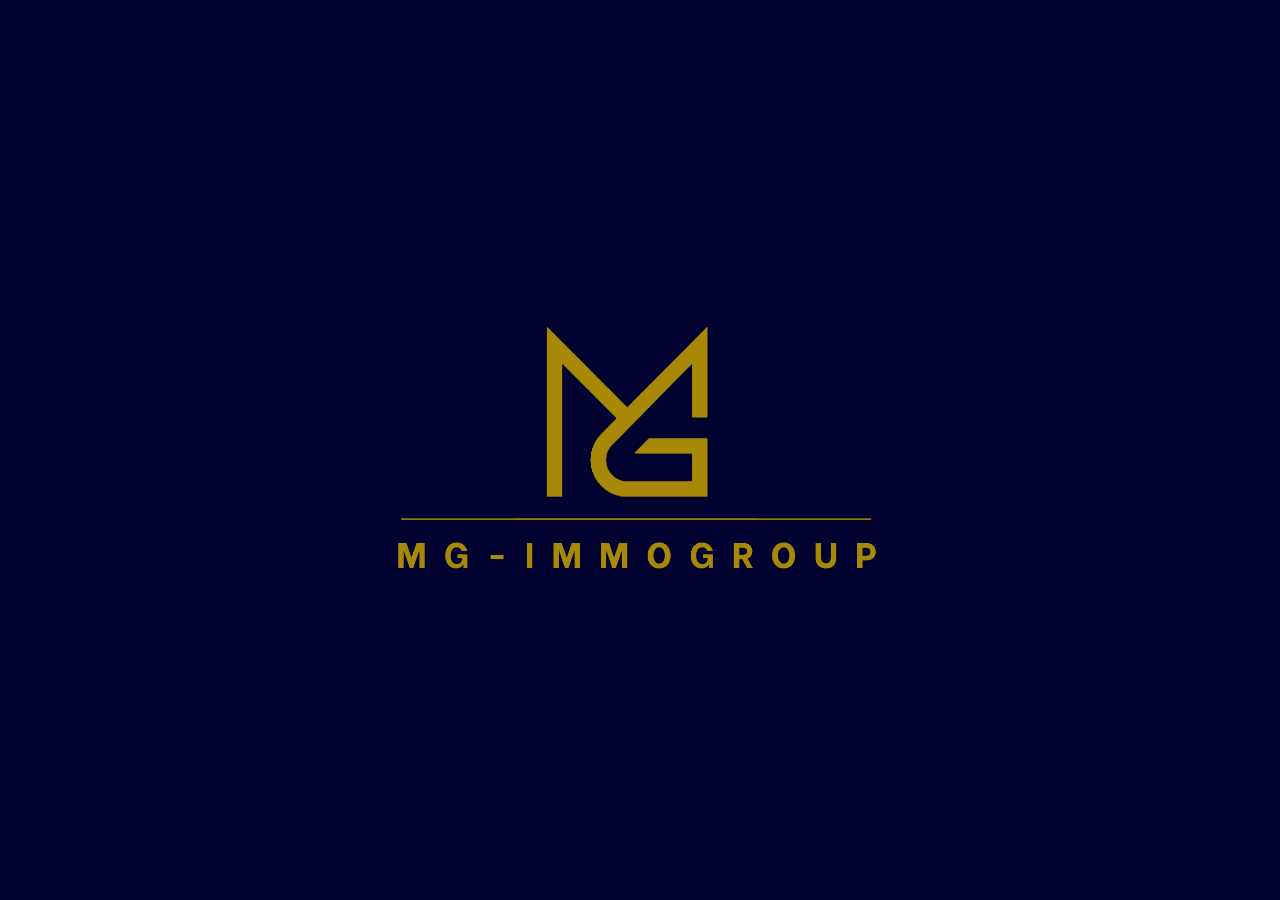
==== commit 855a0c8f: "create github pages" ====
--- a/index.html
+++ b/index.html
@@ -6,7 +6,7 @@
   <meta http-equiv="X-UA-Compatible" content="IE=edge">
   
   <meta name="viewport" content="width=device-width, initial-scale=1, minimum-scale=1">
-  <link rel="shortcut icon" href="assets/images/logo5.png" type="image/x-icon">
+  <link rel="shortcut icon" href="assets/images/mg-immogroup-transparent-logo-gold.svg" type="image/x-icon">
   <meta name="description" content="">
   
   
@@ -36,7 +36,7 @@
 
       <div class="container-fluid">
             <div class="row justify-content-center">
-                  <div class="col-12 image-wrapper col-lg-4 mx-auto">
+                  <div class="col-12 image-wrapper col-lg-5 mx-auto">
                         <div class="mbr-img-wrap">
                         <img src="assets/images/mg-immogroup-transparent-logo-gold.svg" alt="">
                         </div>
